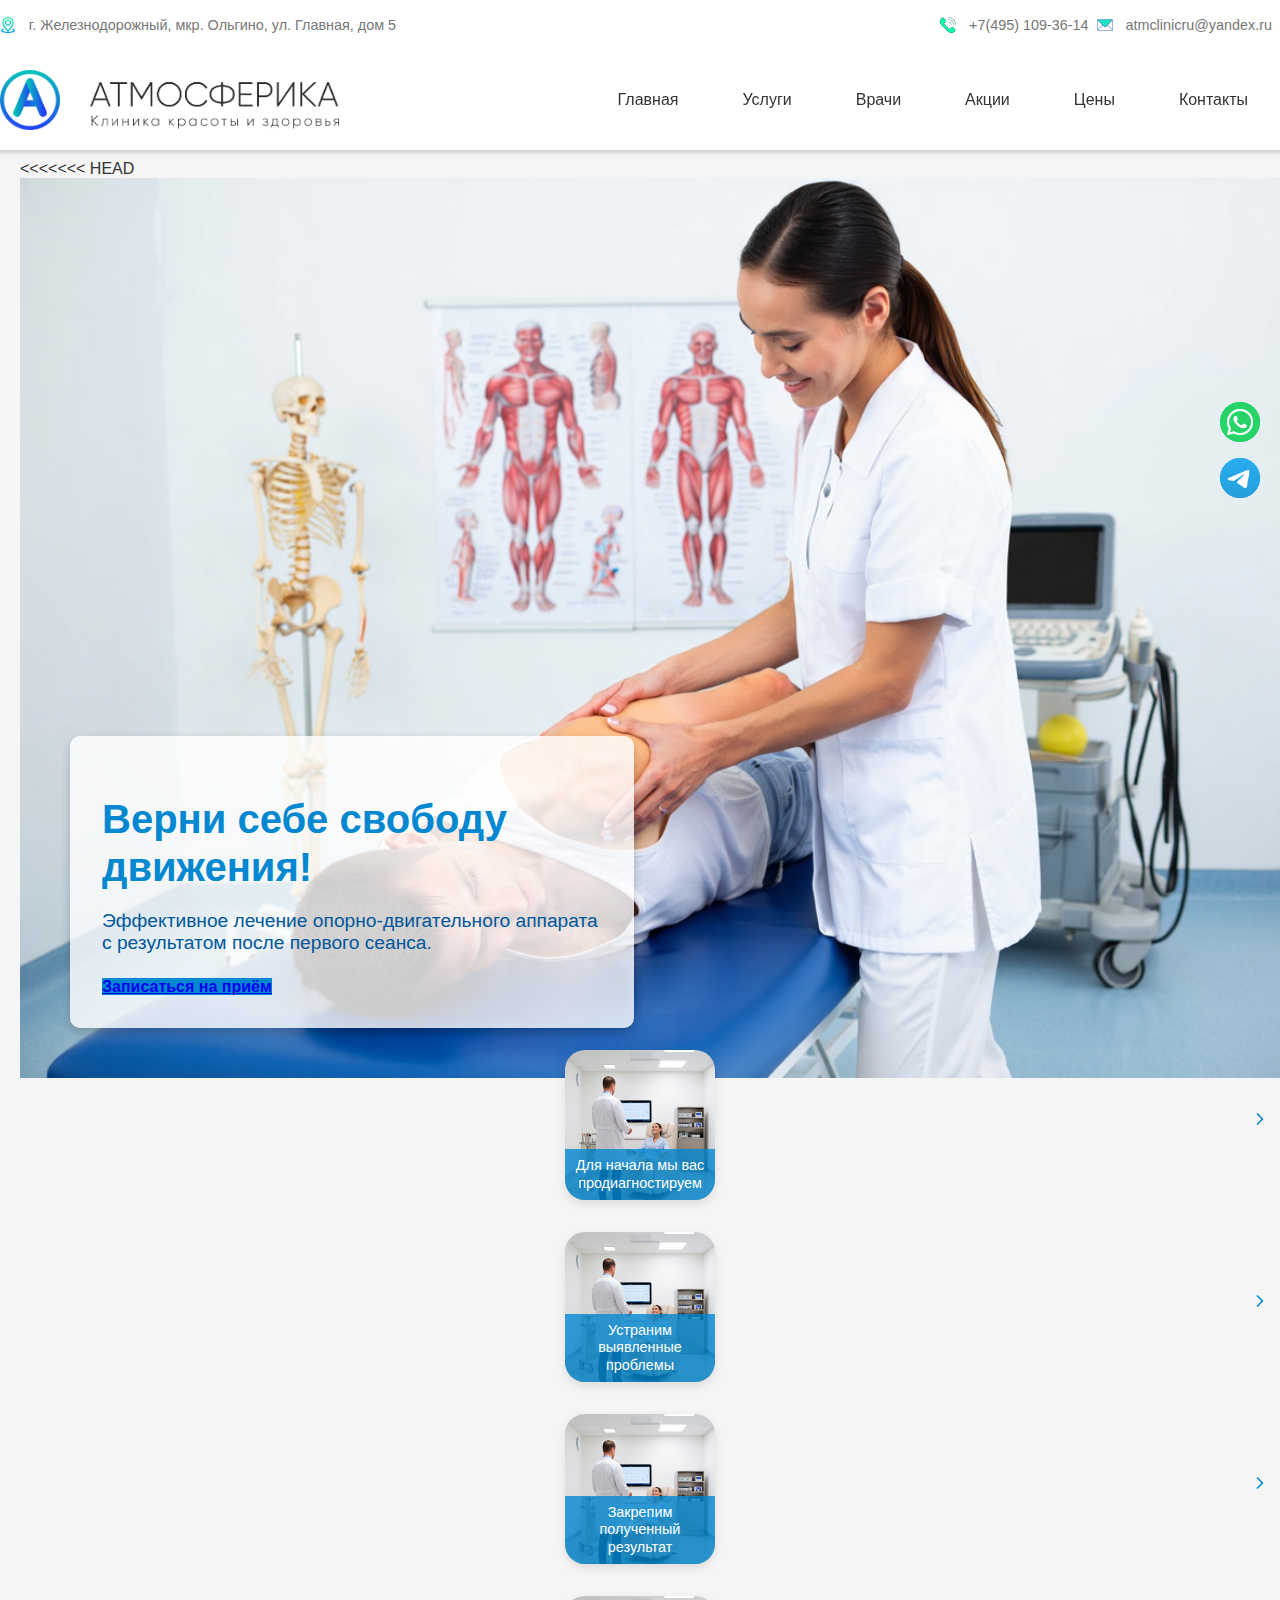
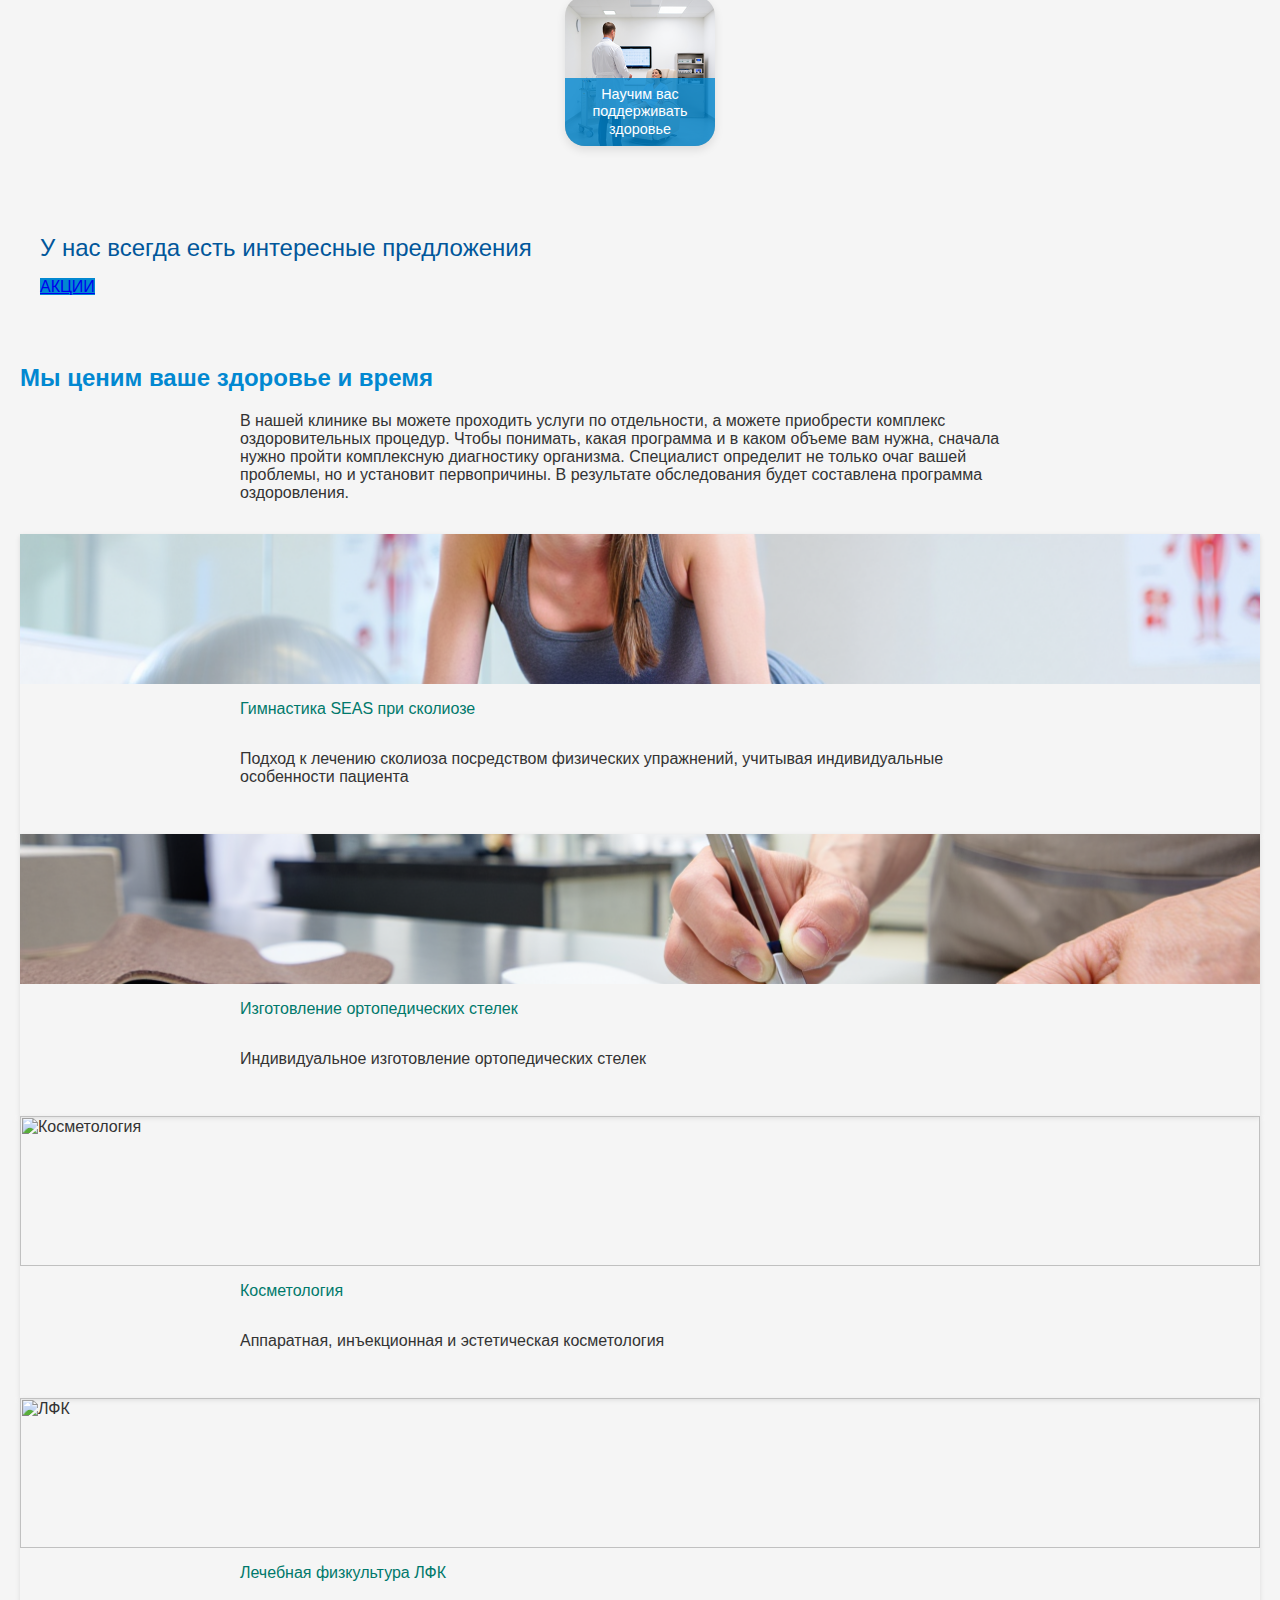
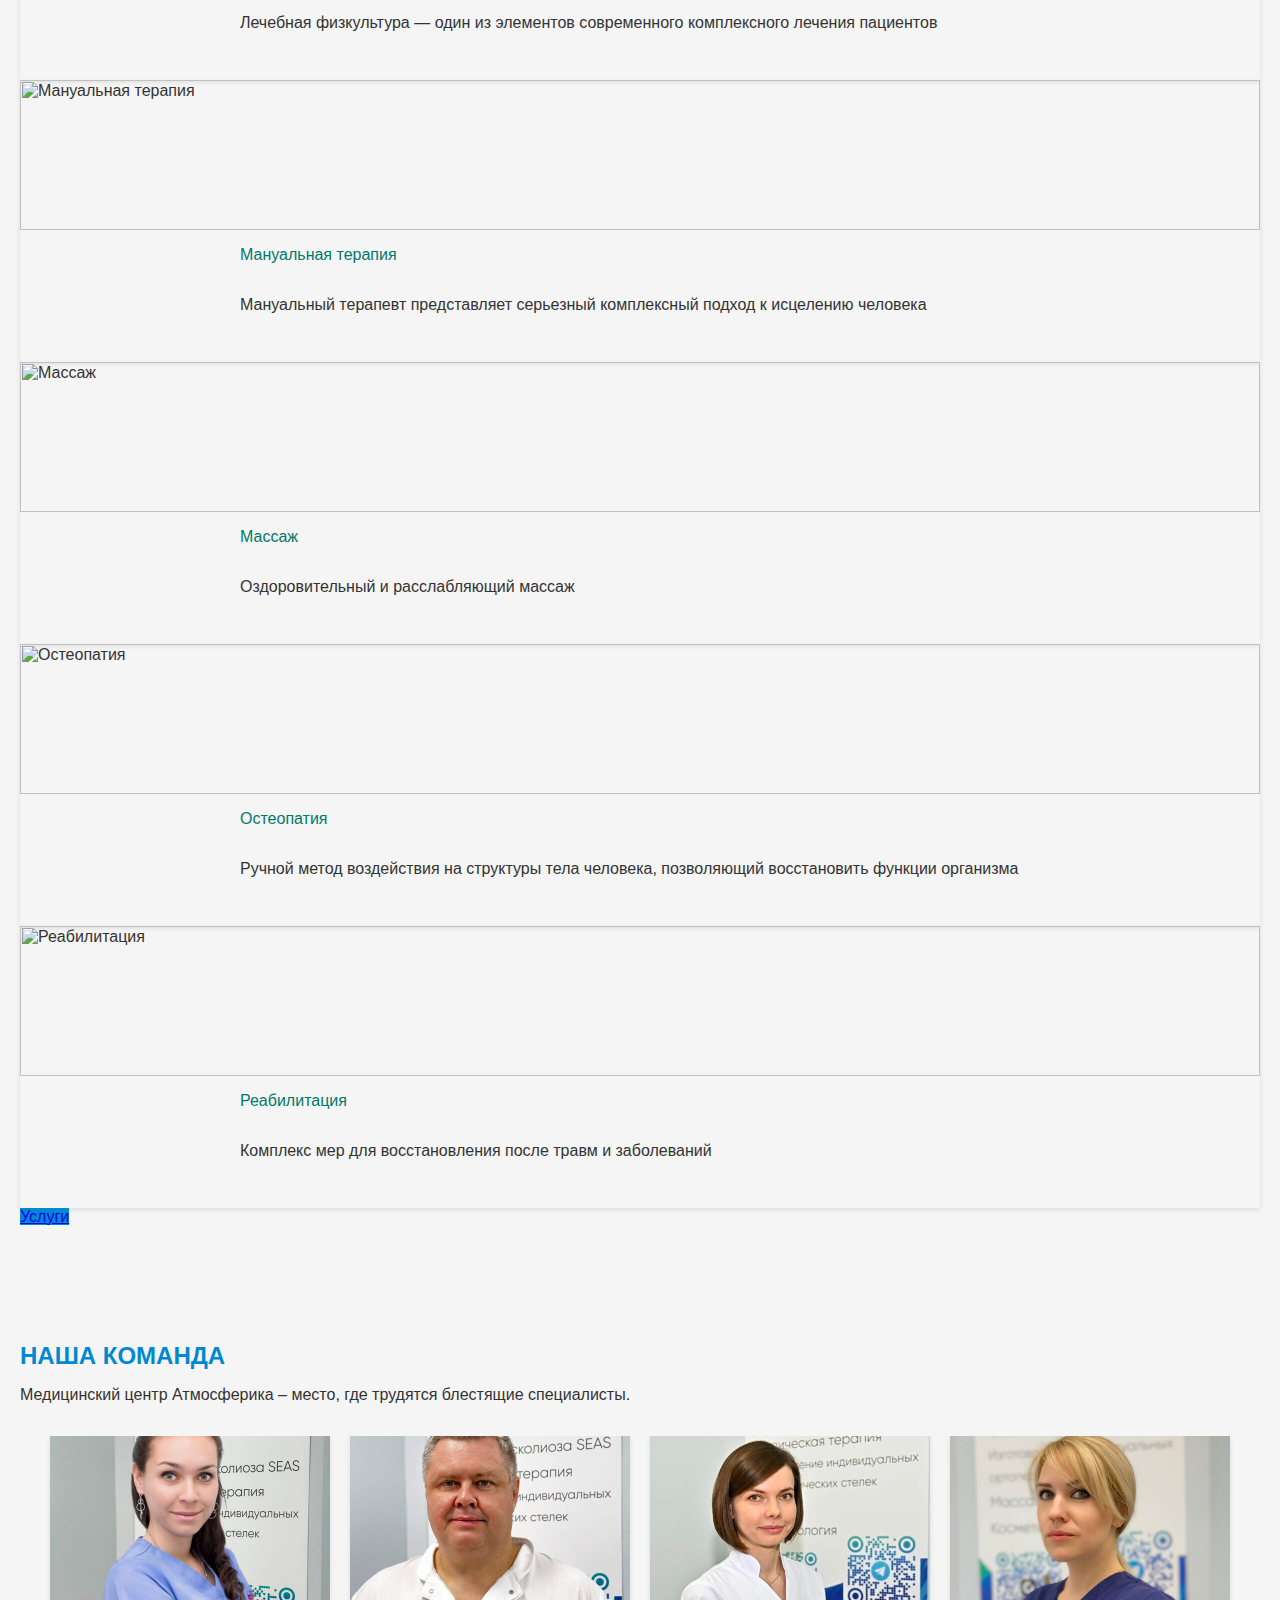
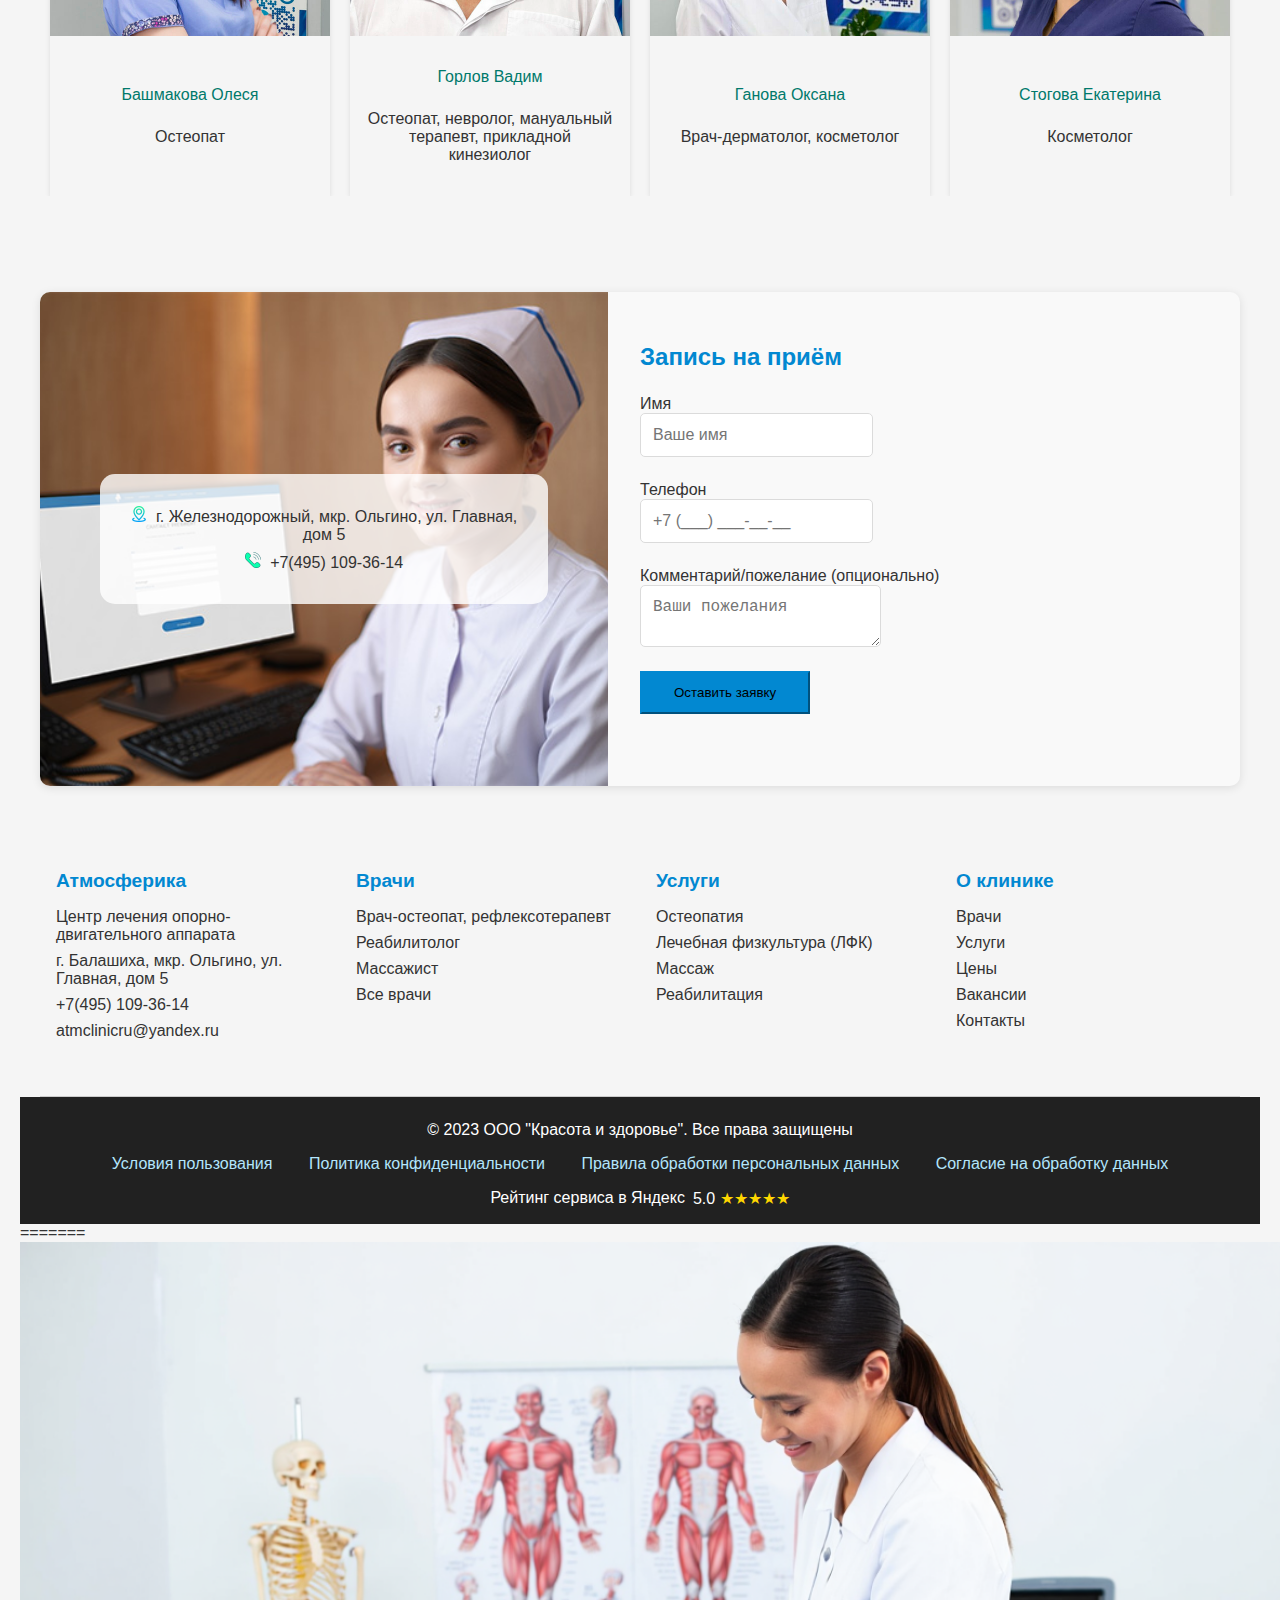
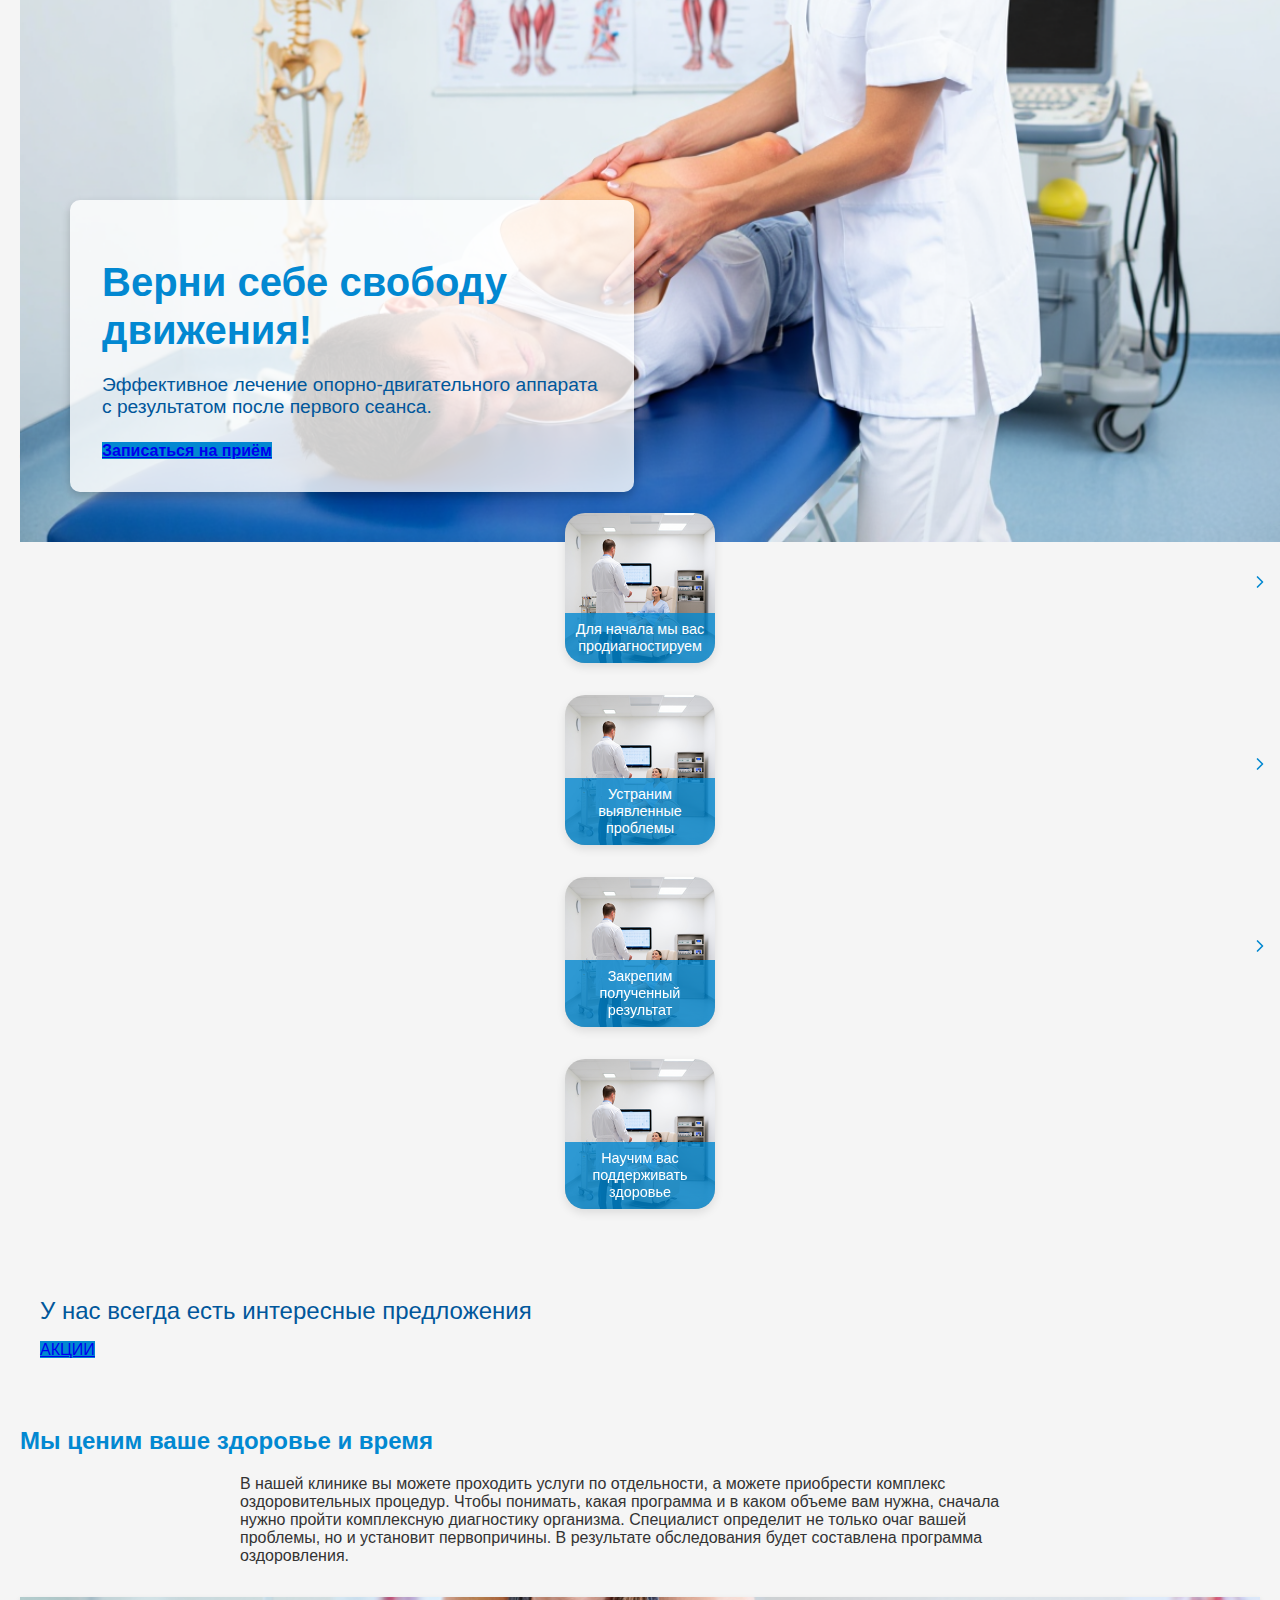
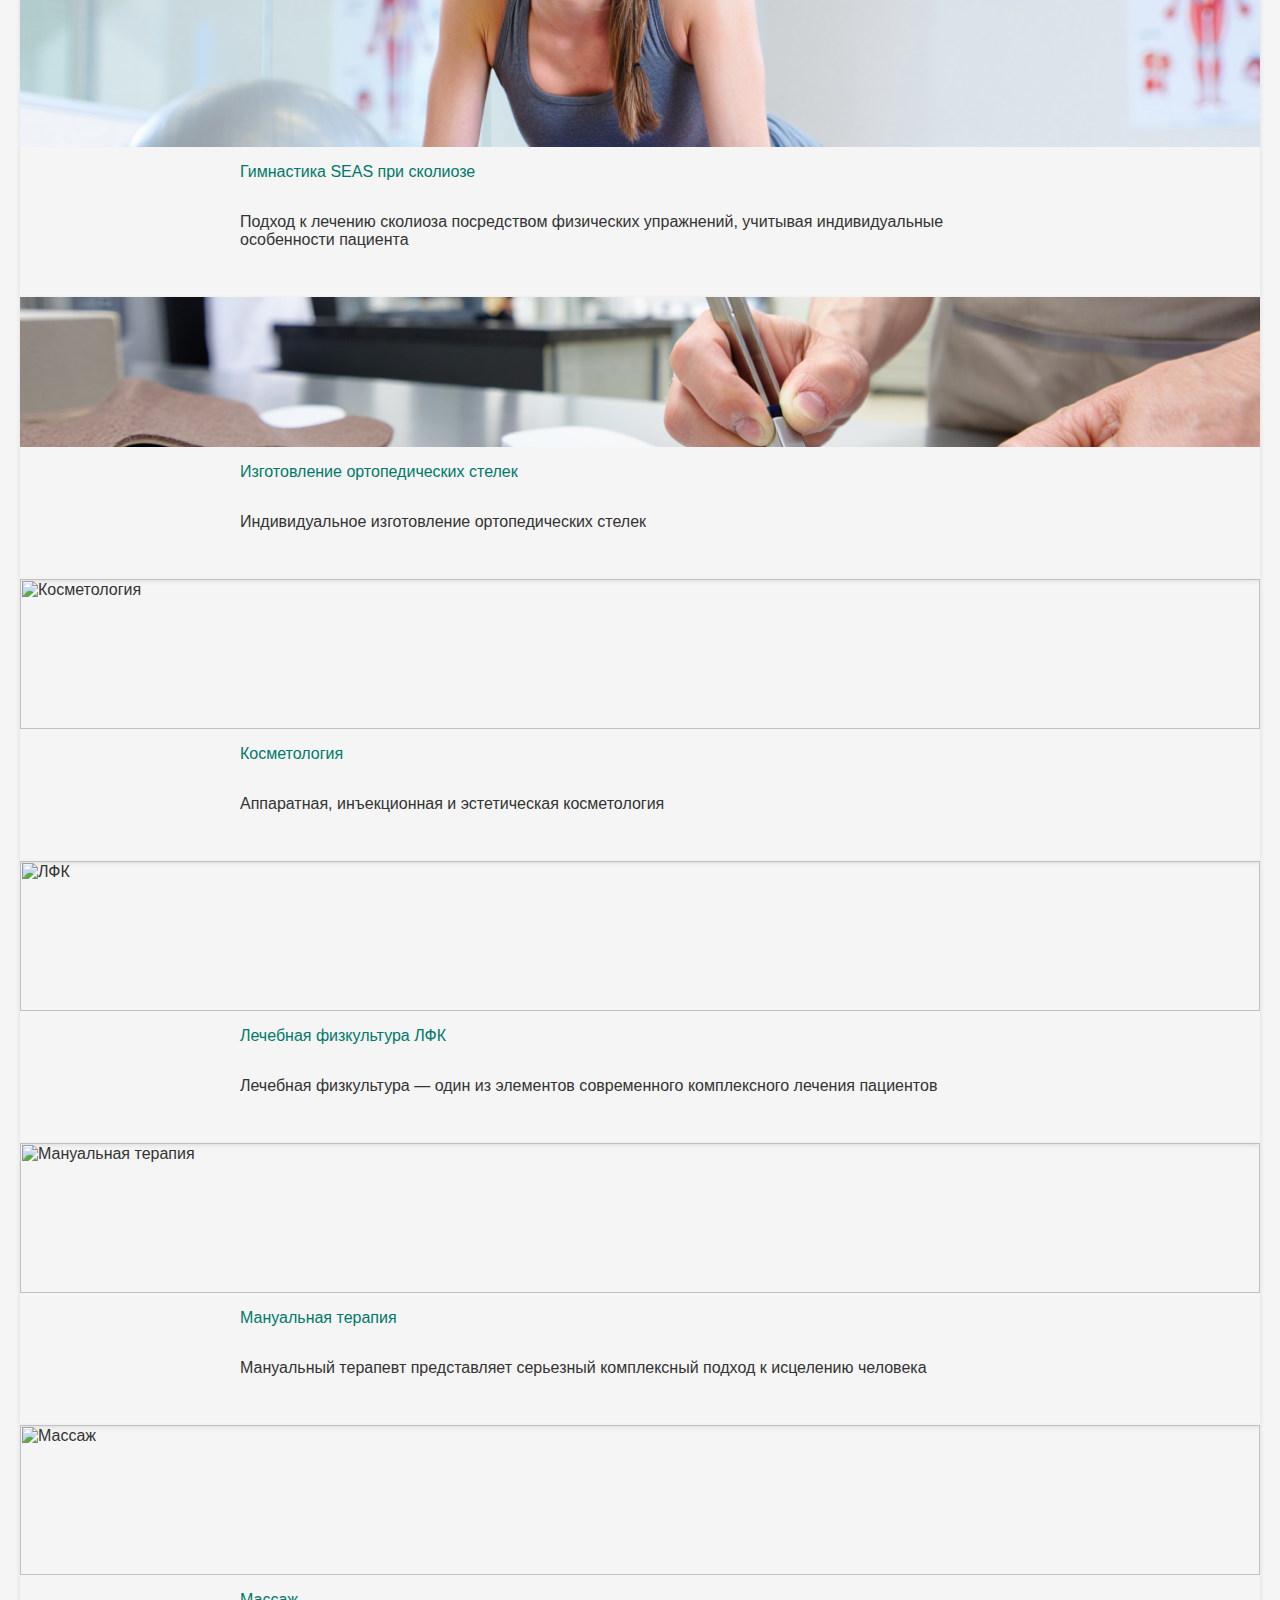
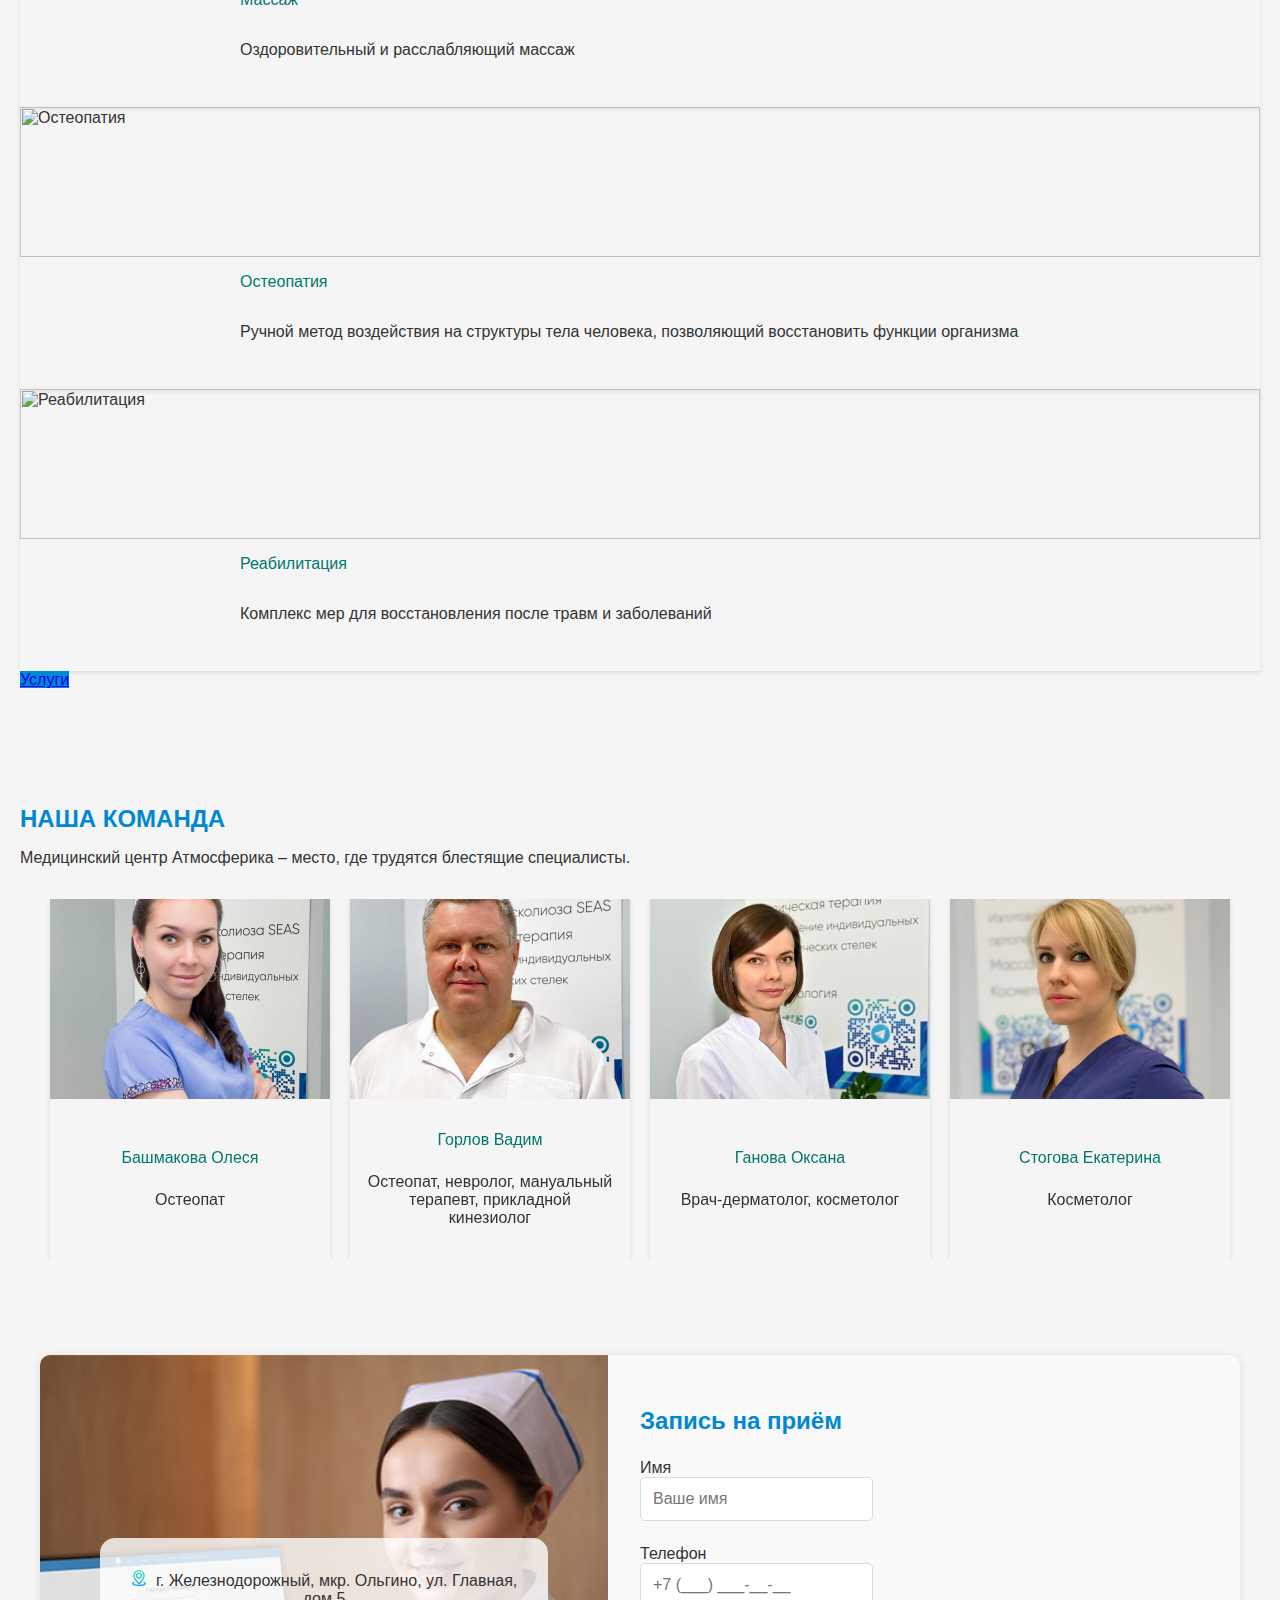
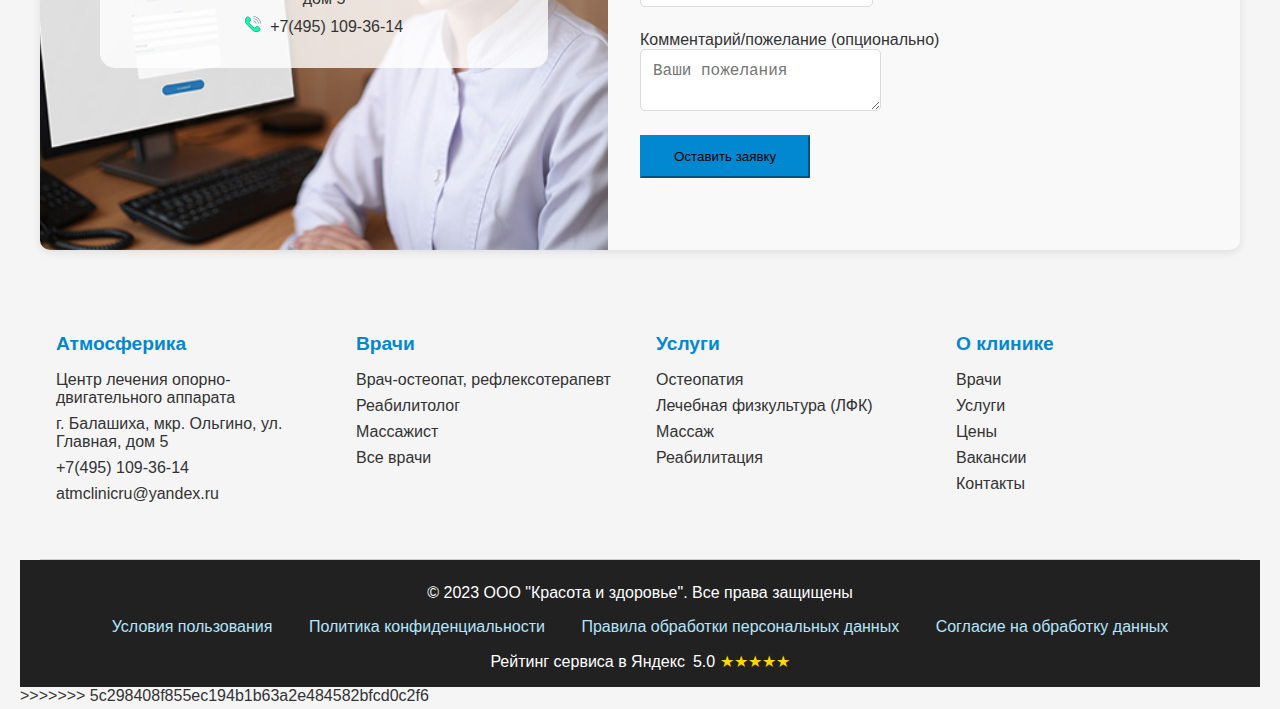
==== index.html @ 57239973 "Инициализация проекта" ====
<<<<<<< HEAD
<!DOCTYPE html>
<html lang="ru">
<head>
  <meta charset="UTF-8">
  <meta name="viewport" content="width=device-width, initial-scale=1.0">
  <title>Атмосферика</title>
  <link rel="stylesheet" href="https://cdn.jsdelivr.net/npm/bulma@0.9.4/css/bulma.min.css">
  <link rel="stylesheet" href="css/styles.css">
  <link rel="stylesheet" href="css/header.css">
  <link rel="stylesheet" href="css/slideshow.css">
  <link rel="stylesheet" href="css/process.css">
  <link rel="stylesheet" href="css/promo.css">
  <link rel="stylesheet" href="css/health.css">
  <link rel="stylesheet" href="css/team.css">
  <link rel="stylesheet" href="css/form.css">
  <link rel="stylesheet" href="css/footer.css">
  <script src="js/gsap.min.js"></script>
  <script src="js/animations.js" defer></script>
</head>
<body>
  <!-- Шапка -->
  <header class="header">
    <div class="top-bar">
      <div class="top-bar-left">
        <span class="icon"><img src="img/location.png" alt="Location"></span>
        <p>г. Железнодорожный, мкр. Ольгино, ул. Главная, дом 5</p>
      </div>
      <div class="top-bar-right">
        <span class="icon"><img src="img/phone.png" alt="Phone"></span>
        <p><a href="tel:+74951093614">+7(495) 109-36-14</a></p>
        <span class="icon"><img src="img/email.png" alt="Email"></span>
        <p><a href="mailto:atmclinicru@yandex.ru">atmclinicru@yandex.ru</a></p>
      </div>
    </div>
    <nav class="navbar" role="navigation" aria-label="main navigation">
      <div class="navbar-brand">
        <a class="navbar-logo" href="#">
          <img src="img/logo.png" alt="Атмосферика">
        </a>
        <div class="burger">
          <span></span>
          <span></span>
          <span></span>
        </div>
      </div>
      <div class="navbar-menu">
        <div class="navbar-end">
          <a class="navbar-item" href="#home">Главная</a>
          <a class="navbar-item" href="services.html">Услуги</a> <!-- Проверяем ссылку -->
          <a class="navbar-item" href="#team">Врачи</a>
          <a class="navbar-item" href="#promo">Акции</a>
          <a class="navbar-item" href="#prices">Цены</a>
          <a class="navbar-item" href="#contacts">Контакты</a>
        </div>
      </div>
    </nav>
  </header>

  <!-- Слайд-шоу -->
  <section id="home" class="slideshow">
    <div class="slides">
      <div class="slide active" style="background-image: url('img/slide1.jpg');">
        <div class="slide-content">
          <h1>Верни себе свободу движения!</h1>
          <p>Эффективное лечение опорно-двигательного аппарата с результатом после первого сеанса.</p>
          <a href="#contacts" class="button is-primary">Записаться на приём</a>
        </div>
      </div>
      <div class="slide" style="background-image: url('img/slide2.jpg');">
        <div class="slide-content">
          <h1>Здоровье без боли</h1>
          <p>Индивидуальный подход и проверенные методики для вашего восстановления.</p>
          <a href="services.html" class="button is-primary">Узнать больше</a> <!-- Проверяем ссылку -->
        </div>
      </div>
      <div class="slide" style="background-image: url('img/slide3.jpg');">
        <div class="slide-content">
          <h1>Мы работаем для вас</h1>
          <p>Ежедневно с 10:00 до 22:00 — всегда готовы помочь!</p>
          <a href="#contacts" class="button is-primary">Связаться с нами</a>
        </div>
      </div>
    </div>
  </section>

  <!-- Процесс -->
  <section class="process section">
    <h2 class="title is-4 has-text-centered">Только долгосрочный эффект</h2>
    <div class="columns is-multiline is-mobile process-columns">
      <div class="column is-6-mobile is-3-tablet process-item">
        <div class="process-image">
          <img src="img/diagnose.png" alt="Диагностика">
          <p>Для начала мы вас продиагностируем</p>
        </div>
      </div>
      <div class="column is-6-mobile is-3-tablet process-item">
        <div class="process-image">
          <img src="img/fix.png" alt="Устранение">
          <p>Устраним выявленные проблемы</p>
        </div>
      </div>
      <div class="column is-6-mobile is-3-tablet process-item">
        <div class="process-image">
          <img src="img/result.png" alt="Закрепление">
          <p>Закрепим полученный результат</p>
        </div>
      </div>
      <div class="column is-6-mobile is-3-tablet process-item">
        <div class="process-image">
          <img src="img/support.png" alt="Поддержка">
          <p>Научим вас поддерживать здоровье</p>
        </div>
      </div>
    </div>
  </section>

  <!-- Промо -->
  <section id="promo" class="promo">
    <div class="container">
      <p>У нас всегда есть интересные предложения</p>
      <a href="#" class="button is-primary">АКЦИИ</a>
    </div>
  </section>

  <!-- Здоровье (Услуги) -->
  <section id="services" class="health section">
    <h2 class="title is-4 has-text-centered">Мы ценим ваше здоровье и время</h2>
    <p class="has-text-centered">В нашей клинике вы можете проходить услуги по отдельности, а можете приобрести комплекс оздоровительных процедур. Чтобы понимать, какая программа и в каком объеме вам нужна, сначала нужно пройти комплексную диагностику организма. Специалист определит не только очаг вашей проблемы, но и установит первопричины. В результате обследования будет составлена программа оздоровления.</p>
    <div class="columns is-multiline is-mobile">
      <div class="column is-6-tablet is-12-mobile">
        <div class="card">
          <div class="card-image"><img src="img/seas.png" alt="SEAS"></div>
          <div class="card-content">
            <p class="title is-5">Гимнастика SEAS при сколиозе</p>
            <p>Подход к лечению сколиоза посредством физических упражнений, учитывая индивидуальные особенности пациента</p>
          </div>
        </div>
      </div>
      <div class="column is-6-tablet is-12-mobile">
        <div class="card">
          <div class="card-image"><img src="img/insoles.png" alt="Стельки"></div>
          <div class="card-content">
            <p class="title is-5">Изготовление ортопедических стелек</p>
            <p>Индивидуальное изготовление ортопедических стелек</p>
          </div>
        </div>
      </div>
      <div class="column is-6-tablet is-12-mobile">
        <div class="card">
          <div class="card-image"><img src="img/cosmetology.png" alt="Косметология"></div>
          <div class="card-content">
            <p class="title is-5">Косметология</p>
            <p>Аппаратная, инъекционная и эстетическая косметология</p>
          </div>
        </div>
      </div>
      <div class="column is-6-tablet is-12-mobile">
        <div class="card">
          <div class="card-image"><img src="img/lfk.png" alt="ЛФК"></div>
          <div class="card-content">
            <p class="title is-5">Лечебная физкультура ЛФК</p>
            <p>Лечебная физкультура — один из элементов современного комплексного лечения пациентов</p>
          </div>
        </div>
      </div>
      <div class="column is-6-tablet is-12-mobile">
        <div class="card">
          <div class="card-image"><img src="img/manual.png" alt="Мануальная терапия"></div>
          <div class="card-content">
            <p class="title is-5">Мануальная терапия</p>
            <p>Мануальный терапевт представляет серьезный комплексный подход к исцелению человека</p>
          </div>
        </div>
      </div>
      <div class="column is-6-tablet is-12-mobile">
        <div class="card">
          <div class="card-image"><img src="img/massage.png" alt="Массаж"></div>
          <div class="card-content">
            <p class="title is-5">Массаж</p>
            <p>Оздоровительный и расслабляющий массаж</p>
          </div>
        </div>
      </div>
      <div class="column is-6-tablet is-12-mobile">
        <div class="card">
          <div class="card-image"><img src="img/osteopathy.png" alt="Остеопатия"></div>
          <div class="card-content">
            <p class="title is-5">Остеопатия</p>
            <p>Ручной метод воздействия на структуры тела человека, позволяющий восстановить функции организма</p>
          </div>
        </div>
      </div>
      <div class="column is-6-tablet is-12-mobile">
        <div class="card">
          <div class="card-image"><img src="img/rehab.png" alt="Реабилитация"></div>
          <div class="card-content">
            <p class="title is-5">Реабилитация</p>
            <p>Комплекс мер для восстановления после травм и заболеваний</p>
          </div>
        </div>
      </div>
    </div>
    <div class="has-text-centered">
      <a href="services.html" class="button is-primary">Услуги</a> <!-- Проверяем ссылку -->
    </div>
  </section>

  <!-- Команда -->
  <section id="team" class="team section">
    <h2 class="title is-4 has-text-centered">НАША КОМАНДА</h2>
    <p class="has-text-centered">Медицинский центр Атмосферика – место, где трудятся блестящие специалисты.</p>
    <div class="team-carousel">
      <div class="carousel-inner">
        <div class="carousel-item">
          <div class="card">
            <div class="card-image"><img src="img/bashmakova.png" alt="Башмакова"></div>
            <div class="card-content">
              <p class="title is-5">Башмакова Олеся</p>
              <p>Остеопат</p>
            </div>
          </div>
        </div>
        <div class="carousel-item">
          <div class="card">
            <div class="card-image"><img src="img/gorlov.png" alt="Горлов"></div>
            <div class="card-content">
              <p class="title is-5">Горлов Вадим</p>
              <p>Остеопат, невролог, мануальный терапевт, прикладной кинезиолог</p>
            </div>
          </div>
        </div>
        <div class="carousel-item">
          <div class="card">
            <div class="card-image"><img src="img/ganova.png" alt="Ганова"></div>
            <div class="card-content">
              <p class="title is-5">Ганова Оксана</p>
              <p>Врач-дерматолог, косметолог</p>
            </div>
          </div>
        </div>
        <div class="carousel-item">
          <div class="card">
            <div class="card-image"><img src="img/stogova.png" alt="Стогова"></div>
            <div class="card-content">
              <p class="title is-5">Стогова Екатерина</p>
              <p>Косметолог</p>
            </div>
          </div>
        </div>
        <div class="carousel-item">
          <div class="card">
            <div class="card-image"><img src="img/ilinsky.png" alt="Ильинский"></div>
            <div class="card-content">
              <p class="title is-5">Ильинский Владислав</p>
              <p>Фельдшер</p>
            </div>
          </div>
        </div>
        <div class="carousel-item">
          <div class="card">
            <div class="card-image"><img src="img/velegurin.png" alt="Велегурин"></div>
            <div class="card-content">
              <p class="title is-5">Велегурин Иван</p>
              <p>Инструктор ЛФК, АФК, SEAS</p>
            </div>
          </div>
        </div>
        <div class="carousel-item">
          <div class="card">
            <div class="card-image"><img src="img/shatovkin.png" alt="Шатовкин"></div>
            <div class="card-content">
              <p class="title is-5">Шатовкин Александр</p>
              <p>Реабилитация</p>
            </div>
          </div>
        </div>
        <div class="carousel-item">
          <div class="card">
            <div class="card-image"><img src="img/dokuchaev.png" alt="Докучаев"></div>
            <div class="card-content">
              <p class="title is-5">Докучаев Сергей</p>
              <p>Массажист, фельдшер</p>
            </div>
          </div>
        </div>
      </div>
    </div>
  </section>

  <!-- Форма -->
  <section id="contacts" class="form section">
    <div class="form-container">
      <div class="form-image">
        <img src="img/form-image.jpg" alt="Запись на приём">
        <div class="overlay-contact">
          <div class="overlay-content">
            <p><span class="icon"><img src="img/location.png" alt="Location"></span> г. Железнодорожный, мкр. Ольгино, ул. Главная, дом 5</p>
            <p><span class="icon"><img src="img/phone.png" alt="Phone"></span> <a href="tel:+74951093614">+7(495) 109-36-14</a></p>
          </div>
        </div>
      </div>
      <div class="form-content">
        <h2 class="title is-4 has-text-centered">Запись на приём</h2>
        <form id="contact-form">
          <div class="field">
            <label class="label">Имя</label>
            <div class="control">
              <input class="input" type="text" placeholder="Ваше имя" required>
            </div>
          </div>
          <div class="field">
            <label class="label">Телефон</label>
            <div class="control">
              <input class="input" type="tel" id="phone" placeholder="+7 (___) ___-__-__" required>
            </div>
          </div>
          <div class="field">
            <label class="label">Комментарий/пожелание (опционально)</label>
            <div class="control">
              <textarea class="textarea" placeholder="Ваши пожелания"></textarea>
            </div>
          </div>
          <div class="field">
            <div class="control has-text-centered">
              <button class="button is-primary" type="submit">Оставить заявку</button>
            </div>
          </div>
        </form>
      </div>
    </div>
  </section>

  <!-- Соцсети -->
  <div class="social-links">
    <a href="https://wa.me/+74951093614" class="social-link whatsapp" target="_blank">
      <img src="img/whatsapp.png" alt="WhatsApp">
    </a>
    <a href="https://t.me/+74951093614" class="social-link telegram" target="_blank">
      <img src="img/telegram.png" alt="Telegram">
    </a>
  </div>

  <!-- Кнопка "вверх" -->
  <button class="scroll-top" onclick="scrollToTop()">
    <img src="img/up-arrow.png" alt="Вверх">
  </button>

  <!-- Футер -->
  <footer class="footer">
    <div class="footer-main">
      <div class="footer-column">
        <h3>Атмосферика</h3>
        <p>Центр лечения опорно-двигательного аппарата</p>
        <p>г. Балашиха, мкр. Ольгино, ул. Главная, дом 5</p>
        <p><a href="tel:+74951093614">+7(495) 109-36-14</a></p>
        <p><a href="mailto:atmclinicru@yandex.ru">atmclinicru@yandex.ru</a></p>
      </div>
      <div class="footer-column">
        <h3>Врачи</h3>
        <a href="#">Врач-остеопат, рефлексотерапевт</a>
        <a href="#">Реабилитолог</a>
        <a href="#">Массажист</a>
        <a href="#">Все врачи</a>
      </div>
      <div class="footer-column">
        <h3>Услуги</h3>
        <a href="services.html">Остеопатия</a> <!-- Проверяем ссылку -->
        <a href="services.html">Лечебная физкультура (ЛФК)</a> <!-- Проверяем ссылку -->
        <a href="services.html">Массаж</a> <!-- Проверяем ссылку -->
        <a href="services.html">Реабилитация</a> <!-- Проверяем ссылку -->
      </div>
      <div class="footer-column">
        <h3>О клинике</h3>
        <a href="#">Врачи</a>
        <a href="services.html">Услуги</a> <!-- Проверяем ссылку -->
        <a href="#">Цены</a>
        <a href="#">Вакансии</a>
        <a href="#">Контакты</a>
      </div>
    </div>
    <div class="footer-bottom">
      <p>© 2023 ООО "Красота и здоровье". Все права защищены</p>
      <div class="footer-docs">
        <a href="#">Условия пользования</a>
        <a href="#">Политика конфиденциальности</a>
        <a href="#">Правила обработки персональных данных</a>
        <a href="#">Согласие на обработку данных</a>
      </div>
      <div class="footer-rating">
        <p>Рейтинг сервиса в Яндекс</p>
        <p>5.0 <span class="stars">★★★★★</span></p>
      </div>
    </div>
  </footer>
</body>
=======
<!DOCTYPE html>
<html lang="ru">
<head>
  <meta charset="UTF-8">
  <meta name="viewport" content="width=device-width, initial-scale=1.0">
  <title>Атмосферика</title>
  <link rel="stylesheet" href="https://cdn.jsdelivr.net/npm/bulma@0.9.4/css/bulma.min.css">
  <link rel="stylesheet" href="css/styles.css">
  <link rel="stylesheet" href="css/header.css">
  <link rel="stylesheet" href="css/slideshow.css">
  <link rel="stylesheet" href="css/process.css">
  <link rel="stylesheet" href="css/promo.css">
  <link rel="stylesheet" href="css/health.css">
  <link rel="stylesheet" href="css/team.css">
  <link rel="stylesheet" href="css/form.css">
  <link rel="stylesheet" href="css/footer.css">
  <script src="js/gsap.min.js"></script>
  <script src="js/animations.js" defer></script>
</head>
<body>
  <!-- Шапка -->
  <header class="header">
    <div class="top-bar">
      <div class="top-bar-left">
        <span class="icon"><img src="img/location.png" alt="Location"></span>
        <p>г. Железнодорожный, мкр. Ольгино, ул. Главная, дом 5</p>
      </div>
      <div class="top-bar-right">
        <span class="icon"><img src="img/phone.png" alt="Phone"></span>
        <p><a href="tel:+74951093614">+7(495) 109-36-14</a></p>
        <span class="icon"><img src="img/email.png" alt="Email"></span>
        <p><a href="mailto:atmclinicru@yandex.ru">atmclinicru@yandex.ru</a></p>
      </div>
    </div>
    <nav class="navbar" role="navigation" aria-label="main navigation">
      <div class="navbar-brand">
        <a class="navbar-logo" href="#">
          <img src="img/logo.png" alt="Атмосферика">
        </a>
        <div class="burger">
          <span></span>
          <span></span>
          <span></span>
        </div>
      </div>
      <div class="navbar-menu">
        <div class="navbar-end">
          <a class="navbar-item" href="#home">Главная</a>
          <a class="navbar-item" href="services.html">Услуги</a> <!-- Проверяем ссылку -->
          <a class="navbar-item" href="#team">Врачи</a>
          <a class="navbar-item" href="#promo">Акции</a>
          <a class="navbar-item" href="#prices">Цены</a>
          <a class="navbar-item" href="#contacts">Контакты</a>
        </div>
      </div>
    </nav>
  </header>

  <!-- Слайд-шоу -->
  <section id="home" class="slideshow">
    <div class="slides">
      <div class="slide active" style="background-image: url('img/slide1.jpg');">
        <div class="slide-content">
          <h1>Верни себе свободу движения!</h1>
          <p>Эффективное лечение опорно-двигательного аппарата с результатом после первого сеанса.</p>
          <a href="#contacts" class="button is-primary">Записаться на приём</a>
        </div>
      </div>
      <div class="slide" style="background-image: url('img/slide2.jpg');">
        <div class="slide-content">
          <h1>Здоровье без боли</h1>
          <p>Индивидуальный подход и проверенные методики для вашего восстановления.</p>
          <a href="services.html" class="button is-primary">Узнать больше</a> <!-- Проверяем ссылку -->
        </div>
      </div>
      <div class="slide" style="background-image: url('img/slide3.jpg');">
        <div class="slide-content">
          <h1>Мы работаем для вас</h1>
          <p>Ежедневно с 10:00 до 22:00 — всегда готовы помочь!</p>
          <a href="#contacts" class="button is-primary">Связаться с нами</a>
        </div>
      </div>
    </div>
  </section>

  <!-- Процесс -->
  <section class="process section">
    <h2 class="title is-4 has-text-centered">Только долгосрочный эффект</h2>
    <div class="columns is-multiline is-mobile process-columns">
      <div class="column is-6-mobile is-3-tablet process-item">
        <div class="process-image">
          <img src="img/diagnose.png" alt="Диагностика">
          <p>Для начала мы вас продиагностируем</p>
        </div>
      </div>
      <div class="column is-6-mobile is-3-tablet process-item">
        <div class="process-image">
          <img src="img/fix.png" alt="Устранение">
          <p>Устраним выявленные проблемы</p>
        </div>
      </div>
      <div class="column is-6-mobile is-3-tablet process-item">
        <div class="process-image">
          <img src="img/result.png" alt="Закрепление">
          <p>Закрепим полученный результат</p>
        </div>
      </div>
      <div class="column is-6-mobile is-3-tablet process-item">
        <div class="process-image">
          <img src="img/support.png" alt="Поддержка">
          <p>Научим вас поддерживать здоровье</p>
        </div>
      </div>
    </div>
  </section>

  <!-- Промо -->
  <section id="promo" class="promo">
    <div class="container">
      <p>У нас всегда есть интересные предложения</p>
      <a href="#" class="button is-primary">АКЦИИ</a>
    </div>
  </section>

  <!-- Здоровье (Услуги) -->
  <section id="services" class="health section">
    <h2 class="title is-4 has-text-centered">Мы ценим ваше здоровье и время</h2>
    <p class="has-text-centered">В нашей клинике вы можете проходить услуги по отдельности, а можете приобрести комплекс оздоровительных процедур. Чтобы понимать, какая программа и в каком объеме вам нужна, сначала нужно пройти комплексную диагностику организма. Специалист определит не только очаг вашей проблемы, но и установит первопричины. В результате обследования будет составлена программа оздоровления.</p>
    <div class="columns is-multiline is-mobile">
      <div class="column is-6-tablet is-12-mobile">
        <div class="card">
          <div class="card-image"><img src="img/seas.png" alt="SEAS"></div>
          <div class="card-content">
            <p class="title is-5">Гимнастика SEAS при сколиозе</p>
            <p>Подход к лечению сколиоза посредством физических упражнений, учитывая индивидуальные особенности пациента</p>
          </div>
        </div>
      </div>
      <div class="column is-6-tablet is-12-mobile">
        <div class="card">
          <div class="card-image"><img src="img/insoles.png" alt="Стельки"></div>
          <div class="card-content">
            <p class="title is-5">Изготовление ортопедических стелек</p>
            <p>Индивидуальное изготовление ортопедических стелек</p>
          </div>
        </div>
      </div>
      <div class="column is-6-tablet is-12-mobile">
        <div class="card">
          <div class="card-image"><img src="img/cosmetology.png" alt="Косметология"></div>
          <div class="card-content">
            <p class="title is-5">Косметология</p>
            <p>Аппаратная, инъекционная и эстетическая косметология</p>
          </div>
        </div>
      </div>
      <div class="column is-6-tablet is-12-mobile">
        <div class="card">
          <div class="card-image"><img src="img/lfk.png" alt="ЛФК"></div>
          <div class="card-content">
            <p class="title is-5">Лечебная физкультура ЛФК</p>
            <p>Лечебная физкультура — один из элементов современного комплексного лечения пациентов</p>
          </div>
        </div>
      </div>
      <div class="column is-6-tablet is-12-mobile">
        <div class="card">
          <div class="card-image"><img src="img/manual.png" alt="Мануальная терапия"></div>
          <div class="card-content">
            <p class="title is-5">Мануальная терапия</p>
            <p>Мануальный терапевт представляет серьезный комплексный подход к исцелению человека</p>
          </div>
        </div>
      </div>
      <div class="column is-6-tablet is-12-mobile">
        <div class="card">
          <div class="card-image"><img src="img/massage.png" alt="Массаж"></div>
          <div class="card-content">
            <p class="title is-5">Массаж</p>
            <p>Оздоровительный и расслабляющий массаж</p>
          </div>
        </div>
      </div>
      <div class="column is-6-tablet is-12-mobile">
        <div class="card">
          <div class="card-image"><img src="img/osteopathy.png" alt="Остеопатия"></div>
          <div class="card-content">
            <p class="title is-5">Остеопатия</p>
            <p>Ручной метод воздействия на структуры тела человека, позволяющий восстановить функции организма</p>
          </div>
        </div>
      </div>
      <div class="column is-6-tablet is-12-mobile">
        <div class="card">
          <div class="card-image"><img src="img/rehab.png" alt="Реабилитация"></div>
          <div class="card-content">
            <p class="title is-5">Реабилитация</p>
            <p>Комплекс мер для восстановления после травм и заболеваний</p>
          </div>
        </div>
      </div>
    </div>
    <div class="has-text-centered">
      <a href="services.html" class="button is-primary">Услуги</a> <!-- Проверяем ссылку -->
    </div>
  </section>

  <!-- Команда -->
  <section id="team" class="team section">
    <h2 class="title is-4 has-text-centered">НАША КОМАНДА</h2>
    <p class="has-text-centered">Медицинский центр Атмосферика – место, где трудятся блестящие специалисты.</p>
    <div class="team-carousel">
      <div class="carousel-inner">
        <div class="carousel-item">
          <div class="card">
            <div class="card-image"><img src="img/bashmakova.png" alt="Башмакова"></div>
            <div class="card-content">
              <p class="title is-5">Башмакова Олеся</p>
              <p>Остеопат</p>
            </div>
          </div>
        </div>
        <div class="carousel-item">
          <div class="card">
            <div class="card-image"><img src="img/gorlov.png" alt="Горлов"></div>
            <div class="card-content">
              <p class="title is-5">Горлов Вадим</p>
              <p>Остеопат, невролог, мануальный терапевт, прикладной кинезиолог</p>
            </div>
          </div>
        </div>
        <div class="carousel-item">
          <div class="card">
            <div class="card-image"><img src="img/ganova.png" alt="Ганова"></div>
            <div class="card-content">
              <p class="title is-5">Ганова Оксана</p>
              <p>Врач-дерматолог, косметолог</p>
            </div>
          </div>
        </div>
        <div class="carousel-item">
          <div class="card">
            <div class="card-image"><img src="img/stogova.png" alt="Стогова"></div>
            <div class="card-content">
              <p class="title is-5">Стогова Екатерина</p>
              <p>Косметолог</p>
            </div>
          </div>
        </div>
        <div class="carousel-item">
          <div class="card">
            <div class="card-image"><img src="img/ilinsky.png" alt="Ильинский"></div>
            <div class="card-content">
              <p class="title is-5">Ильинский Владислав</p>
              <p>Фельдшер</p>
            </div>
          </div>
        </div>
        <div class="carousel-item">
          <div class="card">
            <div class="card-image"><img src="img/velegurin.png" alt="Велегурин"></div>
            <div class="card-content">
              <p class="title is-5">Велегурин Иван</p>
              <p>Инструктор ЛФК, АФК, SEAS</p>
            </div>
          </div>
        </div>
        <div class="carousel-item">
          <div class="card">
            <div class="card-image"><img src="img/shatovkin.png" alt="Шатовкин"></div>
            <div class="card-content">
              <p class="title is-5">Шатовкин Александр</p>
              <p>Реабилитация</p>
            </div>
          </div>
        </div>
        <div class="carousel-item">
          <div class="card">
            <div class="card-image"><img src="img/dokuchaev.png" alt="Докучаев"></div>
            <div class="card-content">
              <p class="title is-5">Докучаев Сергей</p>
              <p>Массажист, фельдшер</p>
            </div>
          </div>
        </div>
      </div>
    </div>
  </section>

  <!-- Форма -->
  <section id="contacts" class="form section">
    <div class="form-container">
      <div class="form-image">
        <img src="img/form-image.jpg" alt="Запись на приём">
        <div class="overlay-contact">
          <div class="overlay-content">
            <p><span class="icon"><img src="img/location.png" alt="Location"></span> г. Железнодорожный, мкр. Ольгино, ул. Главная, дом 5</p>
            <p><span class="icon"><img src="img/phone.png" alt="Phone"></span> <a href="tel:+74951093614">+7(495) 109-36-14</a></p>
          </div>
        </div>
      </div>
      <div class="form-content">
        <h2 class="title is-4 has-text-centered">Запись на приём</h2>
        <form id="contact-form">
          <div class="field">
            <label class="label">Имя</label>
            <div class="control">
              <input class="input" type="text" placeholder="Ваше имя" required>
            </div>
          </div>
          <div class="field">
            <label class="label">Телефон</label>
            <div class="control">
              <input class="input" type="tel" id="phone" placeholder="+7 (___) ___-__-__" required>
            </div>
          </div>
          <div class="field">
            <label class="label">Комментарий/пожелание (опционально)</label>
            <div class="control">
              <textarea class="textarea" placeholder="Ваши пожелания"></textarea>
            </div>
          </div>
          <div class="field">
            <div class="control has-text-centered">
              <button class="button is-primary" type="submit">Оставить заявку</button>
            </div>
          </div>
        </form>
      </div>
    </div>
  </section>

  <!-- Соцсети -->
  <div class="social-links">
    <a href="https://wa.me/+74951093614" class="social-link whatsapp" target="_blank">
      <img src="img/whatsapp.png" alt="WhatsApp">
    </a>
    <a href="https://t.me/+74951093614" class="social-link telegram" target="_blank">
      <img src="img/telegram.png" alt="Telegram">
    </a>
  </div>

  <!-- Кнопка "вверх" -->
  <button class="scroll-top" onclick="scrollToTop()">
    <img src="img/up-arrow.png" alt="Вверх">
  </button>

  <!-- Футер -->
  <footer class="footer">
    <div class="footer-main">
      <div class="footer-column">
        <h3>Атмосферика</h3>
        <p>Центр лечения опорно-двигательного аппарата</p>
        <p>г. Балашиха, мкр. Ольгино, ул. Главная, дом 5</p>
        <p><a href="tel:+74951093614">+7(495) 109-36-14</a></p>
        <p><a href="mailto:atmclinicru@yandex.ru">atmclinicru@yandex.ru</a></p>
      </div>
      <div class="footer-column">
        <h3>Врачи</h3>
        <a href="#">Врач-остеопат, рефлексотерапевт</a>
        <a href="#">Реабилитолог</a>
        <a href="#">Массажист</a>
        <a href="#">Все врачи</a>
      </div>
      <div class="footer-column">
        <h3>Услуги</h3>
        <a href="services.html">Остеопатия</a> <!-- Проверяем ссылку -->
        <a href="services.html">Лечебная физкультура (ЛФК)</a> <!-- Проверяем ссылку -->
        <a href="services.html">Массаж</a> <!-- Проверяем ссылку -->
        <a href="services.html">Реабилитация</a> <!-- Проверяем ссылку -->
      </div>
      <div class="footer-column">
        <h3>О клинике</h3>
        <a href="#">Врачи</a>
        <a href="services.html">Услуги</a> <!-- Проверяем ссылку -->
        <a href="#">Цены</a>
        <a href="#">Вакансии</a>
        <a href="#">Контакты</a>
      </div>
    </div>
    <div class="footer-bottom">
      <p>© 2023 ООО "Красота и здоровье". Все права защищены</p>
      <div class="footer-docs">
        <a href="#">Условия пользования</a>
        <a href="#">Политика конфиденциальности</a>
        <a href="#">Правила обработки персональных данных</a>
        <a href="#">Согласие на обработку данных</a>
      </div>
      <div class="footer-rating">
        <p>Рейтинг сервиса в Яндекс</p>
        <p>5.0 <span class="stars">★★★★★</span></p>
      </div>
    </div>
  </footer>
</body>
>>>>>>> 5c298408f855ec194b1b63a2e484582bfcd0c2f6
</html>
---- css/styles.css ----
<<<<<<< HEAD
* {
  margin: 0;
  padding: 0;
  box-sizing: border-box;
}
body {
  font-family: 'Arial', sans-serif;
  color: #333;
  background: #f5f5f5;
  margin: 0 auto;
  max-width: 1400px;
  padding: 0 20px;
  overflow-x: hidden;
  padding-top: 160px; /* Уменьшаем отступ из-за меньшего лого и navbar */
}
.section {
  padding: 3rem 0;
  width: 100%;
}
.title {
  color: #0288d1;
}
.button.is-primary {
  background: #0288d1;
  border-color: #0288d1;
}
.button.is-primary:hover {
  background: #01579b;
}
.social-links {
  position: fixed;
  right: 20px;
  top: 50%;
  transform: translateY(-50%);
  display: flex;
  flex-direction: column;
  gap: 1rem;
}
.social-link img {
  width: 40px;
  height: 40px;
  transition: transform 0.3s ease;
}
.social-link:hover img {
  transform: scale(1.2);
}
.scroll-top {
  position: fixed;
  bottom: 20px;
  right: 20px;
  background: #0288d1;
  border: none;
  border-radius: 50%;
  width: 50px;
  height: 50px;
  display: flex;
  align-items: center;
  justify-content: center;
  cursor: pointer;
  opacity: 0;
  transition: opacity 0.3s ease;
}
.scroll-top img {
  width: 30px;
  height: 30px;
}
.scroll-top.visible {
  opacity: 1;
}
@media (max-width: 768px) {
  body {
    padding: 0 10px;
    padding-top: 160px; /* Уменьшаем отступ на мобильных */
  }
  .social-links {
    right: 10px;
    gap: 0.5rem;
  }
  .social-link img {
    width: 30px;
    height: 30px;
  }
  .scroll-top {
    width: 40px;
    height: 40px;
    bottom: 10px;
    right: 10px;
  }
  .scroll-top img {
    width: 20px;
    height: 20px;
  }
=======
* {
  margin: 0;
  padding: 0;
  box-sizing: border-box;
}
body {
  font-family: 'Arial', sans-serif;
  color: #333;
  background: #f5f5f5;
  margin: 0 auto;
  max-width: 1400px;
  padding: 0 20px;
  overflow-x: hidden;
  padding-top: 160px; /* Уменьшаем отступ из-за меньшего лого и navbar */
}
.section {
  padding: 3rem 0;
  width: 100%;
}
.title {
  color: #0288d1;
}
.button.is-primary {
  background: #0288d1;
  border-color: #0288d1;
}
.button.is-primary:hover {
  background: #01579b;
}
.social-links {
  position: fixed;
  right: 20px;
  top: 50%;
  transform: translateY(-50%);
  display: flex;
  flex-direction: column;
  gap: 1rem;
}
.social-link img {
  width: 40px;
  height: 40px;
  transition: transform 0.3s ease;
}
.social-link:hover img {
  transform: scale(1.2);
}
.scroll-top {
  position: fixed;
  bottom: 20px;
  right: 20px;
  background: #0288d1;
  border: none;
  border-radius: 50%;
  width: 50px;
  height: 50px;
  display: flex;
  align-items: center;
  justify-content: center;
  cursor: pointer;
  opacity: 0;
  transition: opacity 0.3s ease;
}
.scroll-top img {
  width: 30px;
  height: 30px;
}
.scroll-top.visible {
  opacity: 1;
}
@media (max-width: 768px) {
  body {
    padding: 0 10px;
    padding-top: 160px; /* Уменьшаем отступ на мобильных */
  }
  .social-links {
    right: 10px;
    gap: 0.5rem;
  }
  .social-link img {
    width: 30px;
    height: 30px;
  }
  .scroll-top {
    width: 40px;
    height: 40px;
    bottom: 10px;
    right: 10px;
  }
  .scroll-top img {
    width: 20px;
    height: 20px;
  }
>>>>>>> 5c298408f855ec194b1b63a2e484582bfcd0c2f6
}
---- css/header.css ----
<<<<<<< HEAD
.header {
  background: #fff;
  width: 100%;
  z-index: 1000;
}
.top-bar {
  height: 50px;
  display: flex;
  justify-content: space-between;
  align-items: center;
  padding: 0 1rem;
  font-size: 0.9rem;
  color: #777;
  width: 100%;
  max-width: 1400px;
  margin: 0 auto;
  position: fixed;
  top: 0;
  left: 50%;
  transform: translateX(-50%);
  background: #fff;
  z-index: 1001;
}
.top-bar-left, .top-bar-right {
  display: flex;
  align-items: center;
}
.top-bar-left p, .top-bar-right p {
  margin: 0 0.5rem;
}
.top-bar .icon img {
  width: 16px;
  height: 16px;
  margin-right: 0.3rem;
}
.top-bar-right a {
  color: #777;
  text-decoration: none;
}
.top-bar-right a:hover {
  color: #0288d1;
}
.navbar {
  height: 100px;
  display: flex;
  align-items: center;
  padding: 0 1rem;
  background: #fff;
  position: fixed;
  top: 50px;
  z-index: 1000;
  box-shadow: 0 2px 5px rgba(0, 0, 0, 0.1);
  width: 100%;
  max-width: 1400px;
  margin: 0 auto;
  left: 50%;
  transform: translateX(-50%);
}
.navbar-brand {
  display: flex;
  align-items: center;
  position: relative;
}
.navbar-logo {
  display: block;
  background: none !important;
}
.navbar-logo img {
  height: 60px;
  width: auto;
  object-fit: contain;
}
.navbar-menu {
  flex-grow: 1;
  display: flex;
  justify-content: flex-end;
}
.navbar-end {
  display: flex;
  align-items: center;
}
.navbar-item {
  color: #333;
  font-weight: 500;
  margin: 0 1rem;
  padding: 0.5rem 1rem;
  border-radius: 5px;
  text-decoration: none;
  background: transparent;
}
.navbar-item.active {
  color: #333; /* Цвет текста остаётся тёмным */
  border: 2px solid #4fc3f7; /* Синяя обводка для активного пункта */
  background: transparent; /* Убираем заливку фона */
}
.burger {
  display: none;
  cursor: pointer;
  width: 30px;
  height: 20px;
  position: relative;
}
.burger span {
  background: #333;
  height: 3px;
  width: 100%;
  position: absolute;
  left: 0;
  transition: all 0.3s ease;
}
.burger span:nth-child(1) {
  top: 0;
}
.burger span:nth-child(2) {
  top: 8px;
}
.burger span:nth-child(3) {
  top: 16px;
}
.burger.active span:nth-child(1) {
  transform: rotate(45deg);
  top: 8px;
}
.burger.active span:nth-child(2) {
  opacity: 0;
}
.burger.active span:nth-child(3) {
  transform: rotate(-45deg);
  top: 8px;
}
@media (max-width: 768px) {
  .top-bar {
    flex-direction: column;
    height: auto;
    padding: 0.5rem;
    text-align: center;
    left: 0;
    transform: none;
  }
  .top-bar-right {
    margin-top: 0.5rem;
  }
  .navbar {
    height: 60px;
    flex-direction: row;
    padding: 0.5rem 1rem;
    position: fixed;
    top: 80px;
    left: 0;
    transform: none;
  }
  .navbar-logo {
    display: none;
  }
  .navbar-brand {
    flex-grow: 1;
    justify-content: space-between;
    align-items: center;
  }
  .navbar-brand::before {
    content: "Атмосферика";
    font-size: 1.5rem;
    font-weight: bold;
    color: #0288d1;
  }
  .burger {
    display: block;
  }
  .navbar-menu {
    display: none;
    position: absolute;
    top: 60px;
    left: 0;
    width: 100%;
    background: #fff;
    box-shadow: 0 2px 5px rgba(0, 0, 0, 0.1);
    padding: 1rem 0;
  }
  .navbar-menu.is-active {
    display: block;
  }
  .navbar-end {
    flex-direction: column;
  }
  .navbar-item {
    margin: 0.5rem 0;
    text-align: center;
  }
=======
.header {
  background: #fff;
  width: 100%;
  z-index: 1000;
}
.top-bar {
  height: 50px;
  display: flex;
  justify-content: space-between;
  align-items: center;
  padding: 0 1rem;
  font-size: 0.9rem;
  color: #777;
  width: 100%;
  max-width: 1400px;
  margin: 0 auto;
  position: fixed;
  top: 0;
  left: 50%;
  transform: translateX(-50%);
  background: #fff;
  z-index: 1001;
}
.top-bar-left, .top-bar-right {
  display: flex;
  align-items: center;
}
.top-bar-left p, .top-bar-right p {
  margin: 0 0.5rem;
}
.top-bar .icon img {
  width: 16px;
  height: 16px;
  margin-right: 0.3rem;
}
.top-bar-right a {
  color: #777;
  text-decoration: none;
}
.top-bar-right a:hover {
  color: #0288d1;
}
.navbar {
  height: 100px;
  display: flex;
  align-items: center;
  padding: 0 1rem;
  background: #fff;
  position: fixed;
  top: 50px;
  z-index: 1000;
  box-shadow: 0 2px 5px rgba(0, 0, 0, 0.1);
  width: 100%;
  max-width: 1400px;
  margin: 0 auto;
  left: 50%;
  transform: translateX(-50%);
}
.navbar-brand {
  display: flex;
  align-items: center;
  position: relative;
}
.navbar-logo {
  display: block;
  background: none !important;
}
.navbar-logo img {
  height: 60px;
  width: auto;
  object-fit: contain;
}
.navbar-menu {
  flex-grow: 1;
  display: flex;
  justify-content: flex-end;
}
.navbar-end {
  display: flex;
  align-items: center;
}
.navbar-item {
  color: #333;
  font-weight: 500;
  margin: 0 1rem;
  padding: 0.5rem 1rem;
  border-radius: 5px;
  text-decoration: none;
  background: transparent;
}
.navbar-item.active {
  color: #333; /* Цвет текста остаётся тёмным */
  border: 2px solid #4fc3f7; /* Синяя обводка для активного пункта */
  background: transparent; /* Убираем заливку фона */
}
.burger {
  display: none;
  cursor: pointer;
  width: 30px;
  height: 20px;
  position: relative;
}
.burger span {
  background: #333;
  height: 3px;
  width: 100%;
  position: absolute;
  left: 0;
  transition: all 0.3s ease;
}
.burger span:nth-child(1) {
  top: 0;
}
.burger span:nth-child(2) {
  top: 8px;
}
.burger span:nth-child(3) {
  top: 16px;
}
.burger.active span:nth-child(1) {
  transform: rotate(45deg);
  top: 8px;
}
.burger.active span:nth-child(2) {
  opacity: 0;
}
.burger.active span:nth-child(3) {
  transform: rotate(-45deg);
  top: 8px;
}
@media (max-width: 768px) {
  .top-bar {
    flex-direction: column;
    height: auto;
    padding: 0.5rem;
    text-align: center;
    left: 0;
    transform: none;
  }
  .top-bar-right {
    margin-top: 0.5rem;
  }
  .navbar {
    height: 60px;
    flex-direction: row;
    padding: 0.5rem 1rem;
    position: fixed;
    top: 80px;
    left: 0;
    transform: none;
  }
  .navbar-logo {
    display: none;
  }
  .navbar-brand {
    flex-grow: 1;
    justify-content: space-between;
    align-items: center;
  }
  .navbar-brand::before {
    content: "Атмосферика";
    font-size: 1.5rem;
    font-weight: bold;
    color: #0288d1;
  }
  .burger {
    display: block;
  }
  .navbar-menu {
    display: none;
    position: absolute;
    top: 60px;
    left: 0;
    width: 100%;
    background: #fff;
    box-shadow: 0 2px 5px rgba(0, 0, 0, 0.1);
    padding: 1rem 0;
  }
  .navbar-menu.is-active {
    display: block;
  }
  .navbar-end {
    flex-direction: column;
  }
  .navbar-item {
    margin: 0.5rem 0;
    text-align: center;
  }
>>>>>>> 5c298408f855ec194b1b63a2e484582bfcd0c2f6
}
---- css/slideshow.css ----
<<<<<<< HEAD
.slideshow {
  height: 670px;
  position: relative;
  overflow: hidden;
}
.slides {
  height: 100%;
}
.slide {
  position: absolute;
  width: 100%;
  height: 100%;
  display: none;
  background-size: cover;
  background-position: center;
  background-repeat: no-repeat;
}
.slide.active {
  display: block;
}
.slide-content {
  position: absolute;
  bottom: 50px;
  left: 50px;
  max-width: 500px;
  background: rgba(255, 255, 255, 0.8); /* Полупрозрачный белый фон */
  padding: 2rem;
  border-radius: 10px;
  box-shadow: 0 4px 10px rgba(0, 0, 0, 0.2);
}
.slide-content h1 {
  font-size: 2.5rem;
  color: #0288d1;
  margin-bottom: 1rem;
  line-height: 1.2;
}
.slide-content p {
  font-size: 1.2rem;
  color: #01579b;
  margin-bottom: 1.5rem;
}
.slide-content .button {
  font-weight: bold;
}
@media (max-width: 768px) {
  .slideshow {
    height: 400px;
  }
  .slide-content {
    bottom: 20px;
    left: 20px;
    max-width: 300px;
    padding: 1rem;
  }
  .slide-content h1 {
    font-size: 1.8rem;
  }
  .slide-content p {
    font-size: 1rem;
  }
=======
.slideshow {
  height: 670px;
  position: relative;
  overflow: hidden;
}
.slides {
  height: 100%;
}
.slide {
  position: absolute;
  width: 100%;
  height: 100%;
  display: none;
  background-size: cover;
  background-position: center;
  background-repeat: no-repeat;
}
.slide.active {
  display: block;
}
.slide-content {
  position: absolute;
  bottom: 50px;
  left: 50px;
  max-width: 500px;
  background: rgba(255, 255, 255, 0.8); /* Полупрозрачный белый фон */
  padding: 2rem;
  border-radius: 10px;
  box-shadow: 0 4px 10px rgba(0, 0, 0, 0.2);
}
.slide-content h1 {
  font-size: 2.5rem;
  color: #0288d1;
  margin-bottom: 1rem;
  line-height: 1.2;
}
.slide-content p {
  font-size: 1.2rem;
  color: #01579b;
  margin-bottom: 1.5rem;
}
.slide-content .button {
  font-weight: bold;
}
@media (max-width: 768px) {
  .slideshow {
    height: 400px;
  }
  .slide-content {
    bottom: 20px;
    left: 20px;
    max-width: 300px;
    padding: 1rem;
  }
  .slide-content h1 {
    font-size: 1.8rem;
  }
  .slide-content p {
    font-size: 1rem;
  }
>>>>>>> 5c298408f855ec194b1b63a2e484582bfcd0c2f6
}
---- css/process.css ----
<<<<<<< HEAD
.process {
  height: auto;
  background: #fff;
  padding: 3rem 0;
}
.process-columns {
  position: relative;
}
.process-item {
  position: relative;
  display: flex;
  flex-direction: column;
  align-items: center;
  padding: 1rem;
}
.process-image {
  position: relative;
  width: 150px; /* Увеличенный размер */
  height: 150px;
  border-radius: 20px; /* Округлые края */
  overflow: hidden;
  box-shadow: 0 4px 10px rgba(0, 0, 0, 0.1); /* Тень для красоты */
}
.process-image img {
  width: 100%;
  height: 100%;
  object-fit: cover; /* Картинка заполняет контейнер */
}
.process-image p {
  position: absolute;
  bottom: 0;
  left: 0;
  right: 0;
  background: rgba(2, 136, 209, 0.8); /* Полупрозрачный синий фон */
  color: #fff;
  text-align: center;
  padding: 0.5rem;
  font-size: 0.9rem;
  margin: 0;
  line-height: 1.2;
}
.process-item:not(:last-child)::after {
  content: '';
  position: absolute;
  right: -20px;
  top: 75px; /* Центрируем стрелку по новой высоте картинки */
  width: 40px;
  height: 20px;
  background: url('data:image/svg+xml;utf8,<svg xmlns="http://www.w3.org/2000/svg" viewBox="0 0 24 24" fill="none" stroke="%230288d1" stroke-width="2" stroke-linecap="round" stroke-linejoin="round"><polyline points="9 18 15 12 9 6"></polyline></svg>') no-repeat center;
  background-size: contain;
}
@media (max-width: 768px) {
  .process {
    height: auto;
  }
  .process-image {
    width: 120px; /* Меньший размер на мобильных */
    height: 120px;
  }
  .process-image p {
    font-size: 0.8rem;
    padding: 0.3rem;
  }
  .process-item:not(:last-child)::after {
    display: none; /* Убираем стрелки на мобильных устройствах */
  }
=======
.process {
  height: auto;
  background: #fff;
  padding: 3rem 0;
}
.process-columns {
  position: relative;
}
.process-item {
  position: relative;
  display: flex;
  flex-direction: column;
  align-items: center;
  padding: 1rem;
}
.process-image {
  position: relative;
  width: 150px; /* Увеличенный размер */
  height: 150px;
  border-radius: 20px; /* Округлые края */
  overflow: hidden;
  box-shadow: 0 4px 10px rgba(0, 0, 0, 0.1); /* Тень для красоты */
}
.process-image img {
  width: 100%;
  height: 100%;
  object-fit: cover; /* Картинка заполняет контейнер */
}
.process-image p {
  position: absolute;
  bottom: 0;
  left: 0;
  right: 0;
  background: rgba(2, 136, 209, 0.8); /* Полупрозрачный синий фон */
  color: #fff;
  text-align: center;
  padding: 0.5rem;
  font-size: 0.9rem;
  margin: 0;
  line-height: 1.2;
}
.process-item:not(:last-child)::after {
  content: '';
  position: absolute;
  right: -20px;
  top: 75px; /* Центрируем стрелку по новой высоте картинки */
  width: 40px;
  height: 20px;
  background: url('data:image/svg+xml;utf8,<svg xmlns="http://www.w3.org/2000/svg" viewBox="0 0 24 24" fill="none" stroke="%230288d1" stroke-width="2" stroke-linecap="round" stroke-linejoin="round"><polyline points="9 18 15 12 9 6"></polyline></svg>') no-repeat center;
  background-size: contain;
}
@media (max-width: 768px) {
  .process {
    height: auto;
  }
  .process-image {
    width: 120px; /* Меньший размер на мобильных */
    height: 120px;
  }
  .process-image p {
    font-size: 0.8rem;
    padding: 0.3rem;
  }
  .process-item:not(:last-child)::after {
    display: none; /* Убираем стрелки на мобильных устройствах */
  }
>>>>>>> 5c298408f855ec194b1b63a2e484582bfcd0c2f6
}
---- css/promo.css ----
<<<<<<< HEAD
.promo {
  background: #b3e5fc; /* Светло-синий */
  padding: 2rem 0;
  text-align: center;
}
.promo .container {
  max-width: 1200px;
  margin: 0 auto;
}
.promo p {
  font-size: 1.5rem;
  color: #01579b;
  margin-bottom: 1rem;
=======
.promo {
  background: #b3e5fc; /* Светло-синий */
  padding: 2rem 0;
  text-align: center;
}
.promo .container {
  max-width: 1200px;
  margin: 0 auto;
}
.promo p {
  font-size: 1.5rem;
  color: #01579b;
  margin-bottom: 1rem;
>>>>>>> 5c298408f855ec194b1b63a2e484582bfcd0c2f6
}
---- css/health.css ----
<<<<<<< HEAD
.health {
    background: #fff;
  }
  .health p {
    max-width: 800px;
    margin: 0 auto 2rem;
  }
  .card {
    border: none;
    box-shadow: 0 2px 5px rgba(0, 0, 0, 0.1);
  }
  .card-image img {
    width: 100%;
    height: 150px;
    object-fit: cover;
  }
  .card-content {
    padding: 1rem;
  }
  .card-content .title {
    color: #00796b;
=======
.health {
    background: #fff;
  }
  .health p {
    max-width: 800px;
    margin: 0 auto 2rem;
  }
  .card {
    border: none;
    box-shadow: 0 2px 5px rgba(0, 0, 0, 0.1);
  }
  .card-image img {
    width: 100%;
    height: 150px;
    object-fit: cover;
  }
  .card-content {
    padding: 1rem;
  }
  .card-content .title {
    color: #00796b;
>>>>>>> 5c298408f855ec194b1b63a2e484582bfcd0c2f6
  }
---- css/team.css ----
<<<<<<< HEAD
.team {
  background: #fff;
  padding: 3rem 0;
}
.team .card {
  box-shadow: 0 2px 5px rgba(0, 0, 0, 0.1);
  transition: transform 0.3s ease;
  height: 100%;
  display: flex;
  flex-direction: column;
}
.team .card:hover {
  transform: translateY(-5px);
}
.team .card-image img {
  width: 100%;
  height: 200px;
  object-fit: cover;
}
.team .card-content {
  padding: 1rem;
  text-align: center;
  flex-grow: 1;
  display: flex;
  flex-direction: column;
  justify-content: center;
}
.team .title {
  margin-bottom: 0.5rem;
}
.team p.has-text-centered {
  margin-bottom: 2rem; /* Добавляем отступ после текста */
}
.team-carousel {
  position: relative;
  overflow: hidden;
  max-width: 1200px;
  margin: 0 auto;
}
.carousel-inner {
  display: flex;
  transition: transform 0.5s ease;
}
.carousel-item {
  flex: 0 0 25%;
  padding: 0 10px;
  box-sizing: border-box;
}
@media (max-width: 768px) {
  .carousel-item {
    flex: 0 0 50%;
  }
  .team .card-image img {
    height: 150px;
  }
  .team p.has-text-centered {
    margin-bottom: 1.5rem; /* Меньший отступ на мобильных */
  }
=======
.team {
  background: #fff;
  padding: 3rem 0;
}
.team .card {
  box-shadow: 0 2px 5px rgba(0, 0, 0, 0.1);
  transition: transform 0.3s ease;
  height: 100%;
  display: flex;
  flex-direction: column;
}
.team .card:hover {
  transform: translateY(-5px);
}
.team .card-image img {
  width: 100%;
  height: 200px;
  object-fit: cover;
}
.team .card-content {
  padding: 1rem;
  text-align: center;
  flex-grow: 1;
  display: flex;
  flex-direction: column;
  justify-content: center;
}
.team .title {
  margin-bottom: 0.5rem;
}
.team p.has-text-centered {
  margin-bottom: 2rem; /* Добавляем отступ после текста */
}
.team-carousel {
  position: relative;
  overflow: hidden;
  max-width: 1200px;
  margin: 0 auto;
}
.carousel-inner {
  display: flex;
  transition: transform 0.5s ease;
}
.carousel-item {
  flex: 0 0 25%;
  padding: 0 10px;
  box-sizing: border-box;
}
@media (max-width: 768px) {
  .carousel-item {
    flex: 0 0 50%;
  }
  .team .card-image img {
    height: 150px;
  }
  .team p.has-text-centered {
    margin-bottom: 1.5rem; /* Меньший отступ на мобильных */
  }
>>>>>>> 5c298408f855ec194b1b63a2e484582bfcd0c2f6
}
---- css/form.css ----
<<<<<<< HEAD
.form {
  background: #fff;
  padding: 3rem 0;
}
.form-container {
  display: flex;
  align-items: stretch;
  max-width: 1200px;
  margin: 0 auto;
  background: #f9f9f9;
  border-radius: 10px;
  overflow: hidden;
  box-shadow: 0 2px 10px rgba(0, 0, 0, 0.1);
}
.form-image {
  flex: 1;
  position: relative; /* Для позиционирования оверлея */
}
.form-image img {
  width: 100%;
  height: 100%;
  object-fit: cover;
}
.overlay-contact {
  position: absolute;
  top: 50%;
  left: 50%;
  transform: translate(-50%, -50%);
  background: rgba(255, 255, 255, 0.8); /* Белый фон с прозрачностью 80% */
  padding: 1.5rem;
  border-radius: 15px; /* Закруглённые края */
  text-align: center;
  width: 80%; /* Ограничиваем ширину */
  max-width: 400px;
}
.overlay-content p {
  margin: 0.5rem 0;
  color: #333;
  font-size: 1rem;
}
.overlay-content .icon img {
  width: 16px;
  height: 16px;
  margin-right: 0.3rem;
}
.overlay-content a {
  color: #333;
  text-decoration: none;
}
.overlay-content a:hover {
  color: #0288d1;
}
.form-content {
  flex: 1;
  padding: 2rem;
  display: flex;
  flex-direction: column;
  justify-content: center;
}
.form-content .title {
  margin-bottom: 1.5rem;
}
.form .field {
  margin-bottom: 1.5rem;
}
.form .label {
  color: #333;
  font-weight: 500;
}
.form .input,
.form .textarea {
  border-radius: 5px;
  border: 1px solid #dbdbdb;
  padding: 0.75rem;
  font-size: 1rem;
}
.form .textarea {
  resize: vertical;
}
.form .button.is-primary {
  padding: 0.75rem 2rem;
}
@media (max-width: 768px) {
  .form-container {
    flex-direction: column;
  }
  .form-image {
    height: 200px;
  }
  .overlay-contact {
    width: 90%;
    padding: 1rem;
  }
  .overlay-content p {
    font-size: 0.9rem;
  }
  .form-content {
    padding: 1.5rem;
  }
=======
.form {
  background: #fff;
  padding: 3rem 0;
}
.form-container {
  display: flex;
  align-items: stretch;
  max-width: 1200px;
  margin: 0 auto;
  background: #f9f9f9;
  border-radius: 10px;
  overflow: hidden;
  box-shadow: 0 2px 10px rgba(0, 0, 0, 0.1);
}
.form-image {
  flex: 1;
  position: relative; /* Для позиционирования оверлея */
}
.form-image img {
  width: 100%;
  height: 100%;
  object-fit: cover;
}
.overlay-contact {
  position: absolute;
  top: 50%;
  left: 50%;
  transform: translate(-50%, -50%);
  background: rgba(255, 255, 255, 0.8); /* Белый фон с прозрачностью 80% */
  padding: 1.5rem;
  border-radius: 15px; /* Закруглённые края */
  text-align: center;
  width: 80%; /* Ограничиваем ширину */
  max-width: 400px;
}
.overlay-content p {
  margin: 0.5rem 0;
  color: #333;
  font-size: 1rem;
}
.overlay-content .icon img {
  width: 16px;
  height: 16px;
  margin-right: 0.3rem;
}
.overlay-content a {
  color: #333;
  text-decoration: none;
}
.overlay-content a:hover {
  color: #0288d1;
}
.form-content {
  flex: 1;
  padding: 2rem;
  display: flex;
  flex-direction: column;
  justify-content: center;
}
.form-content .title {
  margin-bottom: 1.5rem;
}
.form .field {
  margin-bottom: 1.5rem;
}
.form .label {
  color: #333;
  font-weight: 500;
}
.form .input,
.form .textarea {
  border-radius: 5px;
  border: 1px solid #dbdbdb;
  padding: 0.75rem;
  font-size: 1rem;
}
.form .textarea {
  resize: vertical;
}
.form .button.is-primary {
  padding: 0.75rem 2rem;
}
@media (max-width: 768px) {
  .form-container {
    flex-direction: column;
  }
  .form-image {
    height: 200px;
  }
  .overlay-contact {
    width: 90%;
    padding: 1rem;
  }
  .overlay-content p {
    font-size: 0.9rem;
  }
  .form-content {
    padding: 1.5rem;
  }
>>>>>>> 5c298408f855ec194b1b63a2e484582bfcd0c2f6
}
---- css/footer.css ----
<<<<<<< HEAD
.footer {
  background: #e0e0e0; /* Серый фон для основной части */
  color: #333;
  padding: 2rem 0;
}
.footer-main {
  max-width: 1200px;
  margin: 0 auto;
  display: flex;
  justify-content: space-between;
  flex-wrap: wrap;
  padding-bottom: 2rem;
  border-bottom: 1px solid #ccc;
}
.footer-column {
  flex: 1;
  min-width: 200px;
  margin: 1rem;
}
.footer-column h3 {
  color: #0288d1;
  font-size: 1.2rem;
  margin-bottom: 1rem;
}
.footer-column a, .footer-column p {
  color: #333;
  text-decoration: none;
  display: block;
  margin: 0.5rem 0;
}
.footer-column a:hover {
  color: #0288d1;
}
.footer-bottom {
  background: #212121; /* Чёрный фон для нижней части */
  color: #fff;
  padding: 1rem 0;
  text-align: center;
}
.footer-bottom p {
  margin: 0.5rem 0;
}
.footer-docs {
  margin: 1rem 0;
}
.footer-docs a {
  color: #b3e5fc;
  margin: 0 1rem;
  text-decoration: none;
}
.footer-docs a:hover {
  text-decoration: underline;
}
.footer-rating {
  display: flex;
  justify-content: center;
  align-items: center;
  gap: 0.5rem;
}
.footer-rating p {
  margin: 0;
}
.stars {
  color: #ffd700;
}
@media (max-width: 768px) {
  .footer-main {
    flex-direction: column;
    text-align: center;
  }
=======
.footer {
  background: #e0e0e0; /* Серый фон для основной части */
  color: #333;
  padding: 2rem 0;
}
.footer-main {
  max-width: 1200px;
  margin: 0 auto;
  display: flex;
  justify-content: space-between;
  flex-wrap: wrap;
  padding-bottom: 2rem;
  border-bottom: 1px solid #ccc;
}
.footer-column {
  flex: 1;
  min-width: 200px;
  margin: 1rem;
}
.footer-column h3 {
  color: #0288d1;
  font-size: 1.2rem;
  margin-bottom: 1rem;
}
.footer-column a, .footer-column p {
  color: #333;
  text-decoration: none;
  display: block;
  margin: 0.5rem 0;
}
.footer-column a:hover {
  color: #0288d1;
}
.footer-bottom {
  background: #212121; /* Чёрный фон для нижней части */
  color: #fff;
  padding: 1rem 0;
  text-align: center;
}
.footer-bottom p {
  margin: 0.5rem 0;
}
.footer-docs {
  margin: 1rem 0;
}
.footer-docs a {
  color: #b3e5fc;
  margin: 0 1rem;
  text-decoration: none;
}
.footer-docs a:hover {
  text-decoration: underline;
}
.footer-rating {
  display: flex;
  justify-content: center;
  align-items: center;
  gap: 0.5rem;
}
.footer-rating p {
  margin: 0;
}
.stars {
  color: #ffd700;
}
@media (max-width: 768px) {
  .footer-main {
    flex-direction: column;
    text-align: center;
  }
>>>>>>> 5c298408f855ec194b1b63a2e484582bfcd0c2f6
}
---- css/styles.css ----
<<<<<<< HEAD
* {
  margin: 0;
  padding: 0;
  box-sizing: border-box;
}
body {
  font-family: 'Arial', sans-serif;
  color: #333;
  background: #f5f5f5;
  margin: 0 auto;
  max-width: 1400px;
  padding: 0 20px;
  overflow-x: hidden;
  padding-top: 160px; /* Уменьшаем отступ из-за меньшего лого и navbar */
}
.section {
  padding: 3rem 0;
  width: 100%;
}
.title {
  color: #0288d1;
}
.button.is-primary {
  background: #0288d1;
  border-color: #0288d1;
}
.button.is-primary:hover {
  background: #01579b;
}
.social-links {
  position: fixed;
  right: 20px;
  top: 50%;
  transform: translateY(-50%);
  display: flex;
  flex-direction: column;
  gap: 1rem;
}
.social-link img {
  width: 40px;
  height: 40px;
  transition: transform 0.3s ease;
}
.social-link:hover img {
  transform: scale(1.2);
}
.scroll-top {
  position: fixed;
  bottom: 20px;
  right: 20px;
  background: #0288d1;
  border: none;
  border-radius: 50%;
  width: 50px;
  height: 50px;
  display: flex;
  align-items: center;
  justify-content: center;
  cursor: pointer;
  opacity: 0;
  transition: opacity 0.3s ease;
}
.scroll-top img {
  width: 30px;
  height: 30px;
}
.scroll-top.visible {
  opacity: 1;
}
@media (max-width: 768px) {
  body {
    padding: 0 10px;
    padding-top: 160px; /* Уменьшаем отступ на мобильных */
  }
  .social-links {
    right: 10px;
    gap: 0.5rem;
  }
  .social-link img {
    width: 30px;
    height: 30px;
  }
  .scroll-top {
    width: 40px;
    height: 40px;
    bottom: 10px;
    right: 10px;
  }
  .scroll-top img {
    width: 20px;
    height: 20px;
  }
=======
* {
  margin: 0;
  padding: 0;
  box-sizing: border-box;
}
body {
  font-family: 'Arial', sans-serif;
  color: #333;
  background: #f5f5f5;
  margin: 0 auto;
  max-width: 1400px;
  padding: 0 20px;
  overflow-x: hidden;
  padding-top: 160px; /* Уменьшаем отступ из-за меньшего лого и navbar */
}
.section {
  padding: 3rem 0;
  width: 100%;
}
.title {
  color: #0288d1;
}
.button.is-primary {
  background: #0288d1;
  border-color: #0288d1;
}
.button.is-primary:hover {
  background: #01579b;
}
.social-links {
  position: fixed;
  right: 20px;
  top: 50%;
  transform: translateY(-50%);
  display: flex;
  flex-direction: column;
  gap: 1rem;
}
.social-link img {
  width: 40px;
  height: 40px;
  transition: transform 0.3s ease;
}
.social-link:hover img {
  transform: scale(1.2);
}
.scroll-top {
  position: fixed;
  bottom: 20px;
  right: 20px;
  background: #0288d1;
  border: none;
  border-radius: 50%;
  width: 50px;
  height: 50px;
  display: flex;
  align-items: center;
  justify-content: center;
  cursor: pointer;
  opacity: 0;
  transition: opacity 0.3s ease;
}
.scroll-top img {
  width: 30px;
  height: 30px;
}
.scroll-top.visible {
  opacity: 1;
}
@media (max-width: 768px) {
  body {
    padding: 0 10px;
    padding-top: 160px; /* Уменьшаем отступ на мобильных */
  }
  .social-links {
    right: 10px;
    gap: 0.5rem;
  }
  .social-link img {
    width: 30px;
    height: 30px;
  }
  .scroll-top {
    width: 40px;
    height: 40px;
    bottom: 10px;
    right: 10px;
  }
  .scroll-top img {
    width: 20px;
    height: 20px;
  }
>>>>>>> 5c298408f855ec194b1b63a2e484582bfcd0c2f6
}
---- css/header.css ----
<<<<<<< HEAD
.header {
  background: #fff;
  width: 100%;
  z-index: 1000;
}
.top-bar {
  height: 50px;
  display: flex;
  justify-content: space-between;
  align-items: center;
  padding: 0 1rem;
  font-size: 0.9rem;
  color: #777;
  width: 100%;
  max-width: 1400px;
  margin: 0 auto;
  position: fixed;
  top: 0;
  left: 50%;
  transform: translateX(-50%);
  background: #fff;
  z-index: 1001;
}
.top-bar-left, .top-bar-right {
  display: flex;
  align-items: center;
}
.top-bar-left p, .top-bar-right p {
  margin: 0 0.5rem;
}
.top-bar .icon img {
  width: 16px;
  height: 16px;
  margin-right: 0.3rem;
}
.top-bar-right a {
  color: #777;
  text-decoration: none;
}
.top-bar-right a:hover {
  color: #0288d1;
}
.navbar {
  height: 100px;
  display: flex;
  align-items: center;
  padding: 0 1rem;
  background: #fff;
  position: fixed;
  top: 50px;
  z-index: 1000;
  box-shadow: 0 2px 5px rgba(0, 0, 0, 0.1);
  width: 100%;
  max-width: 1400px;
  margin: 0 auto;
  left: 50%;
  transform: translateX(-50%);
}
.navbar-brand {
  display: flex;
  align-items: center;
  position: relative;
}
.navbar-logo {
  display: block;
  background: none !important;
}
.navbar-logo img {
  height: 60px;
  width: auto;
  object-fit: contain;
}
.navbar-menu {
  flex-grow: 1;
  display: flex;
  justify-content: flex-end;
}
.navbar-end {
  display: flex;
  align-items: center;
}
.navbar-item {
  color: #333;
  font-weight: 500;
  margin: 0 1rem;
  padding: 0.5rem 1rem;
  border-radius: 5px;
  text-decoration: none;
  background: transparent;
}
.navbar-item.active {
  color: #333; /* Цвет текста остаётся тёмным */
  border: 2px solid #4fc3f7; /* Синяя обводка для активного пункта */
  background: transparent; /* Убираем заливку фона */
}
.burger {
  display: none;
  cursor: pointer;
  width: 30px;
  height: 20px;
  position: relative;
}
.burger span {
  background: #333;
  height: 3px;
  width: 100%;
  position: absolute;
  left: 0;
  transition: all 0.3s ease;
}
.burger span:nth-child(1) {
  top: 0;
}
.burger span:nth-child(2) {
  top: 8px;
}
.burger span:nth-child(3) {
  top: 16px;
}
.burger.active span:nth-child(1) {
  transform: rotate(45deg);
  top: 8px;
}
.burger.active span:nth-child(2) {
  opacity: 0;
}
.burger.active span:nth-child(3) {
  transform: rotate(-45deg);
  top: 8px;
}
@media (max-width: 768px) {
  .top-bar {
    flex-direction: column;
    height: auto;
    padding: 0.5rem;
    text-align: center;
    left: 0;
    transform: none;
  }
  .top-bar-right {
    margin-top: 0.5rem;
  }
  .navbar {
    height: 60px;
    flex-direction: row;
    padding: 0.5rem 1rem;
    position: fixed;
    top: 80px;
    left: 0;
    transform: none;
  }
  .navbar-logo {
    display: none;
  }
  .navbar-brand {
    flex-grow: 1;
    justify-content: space-between;
    align-items: center;
  }
  .navbar-brand::before {
    content: "Атмосферика";
    font-size: 1.5rem;
    font-weight: bold;
    color: #0288d1;
  }
  .burger {
    display: block;
  }
  .navbar-menu {
    display: none;
    position: absolute;
    top: 60px;
    left: 0;
    width: 100%;
    background: #fff;
    box-shadow: 0 2px 5px rgba(0, 0, 0, 0.1);
    padding: 1rem 0;
  }
  .navbar-menu.is-active {
    display: block;
  }
  .navbar-end {
    flex-direction: column;
  }
  .navbar-item {
    margin: 0.5rem 0;
    text-align: center;
  }
=======
.header {
  background: #fff;
  width: 100%;
  z-index: 1000;
}
.top-bar {
  height: 50px;
  display: flex;
  justify-content: space-between;
  align-items: center;
  padding: 0 1rem;
  font-size: 0.9rem;
  color: #777;
  width: 100%;
  max-width: 1400px;
  margin: 0 auto;
  position: fixed;
  top: 0;
  left: 50%;
  transform: translateX(-50%);
  background: #fff;
  z-index: 1001;
}
.top-bar-left, .top-bar-right {
  display: flex;
  align-items: center;
}
.top-bar-left p, .top-bar-right p {
  margin: 0 0.5rem;
}
.top-bar .icon img {
  width: 16px;
  height: 16px;
  margin-right: 0.3rem;
}
.top-bar-right a {
  color: #777;
  text-decoration: none;
}
.top-bar-right a:hover {
  color: #0288d1;
}
.navbar {
  height: 100px;
  display: flex;
  align-items: center;
  padding: 0 1rem;
  background: #fff;
  position: fixed;
  top: 50px;
  z-index: 1000;
  box-shadow: 0 2px 5px rgba(0, 0, 0, 0.1);
  width: 100%;
  max-width: 1400px;
  margin: 0 auto;
  left: 50%;
  transform: translateX(-50%);
}
.navbar-brand {
  display: flex;
  align-items: center;
  position: relative;
}
.navbar-logo {
  display: block;
  background: none !important;
}
.navbar-logo img {
  height: 60px;
  width: auto;
  object-fit: contain;
}
.navbar-menu {
  flex-grow: 1;
  display: flex;
  justify-content: flex-end;
}
.navbar-end {
  display: flex;
  align-items: center;
}
.navbar-item {
  color: #333;
  font-weight: 500;
  margin: 0 1rem;
  padding: 0.5rem 1rem;
  border-radius: 5px;
  text-decoration: none;
  background: transparent;
}
.navbar-item.active {
  color: #333; /* Цвет текста остаётся тёмным */
  border: 2px solid #4fc3f7; /* Синяя обводка для активного пункта */
  background: transparent; /* Убираем заливку фона */
}
.burger {
  display: none;
  cursor: pointer;
  width: 30px;
  height: 20px;
  position: relative;
}
.burger span {
  background: #333;
  height: 3px;
  width: 100%;
  position: absolute;
  left: 0;
  transition: all 0.3s ease;
}
.burger span:nth-child(1) {
  top: 0;
}
.burger span:nth-child(2) {
  top: 8px;
}
.burger span:nth-child(3) {
  top: 16px;
}
.burger.active span:nth-child(1) {
  transform: rotate(45deg);
  top: 8px;
}
.burger.active span:nth-child(2) {
  opacity: 0;
}
.burger.active span:nth-child(3) {
  transform: rotate(-45deg);
  top: 8px;
}
@media (max-width: 768px) {
  .top-bar {
    flex-direction: column;
    height: auto;
    padding: 0.5rem;
    text-align: center;
    left: 0;
    transform: none;
  }
  .top-bar-right {
    margin-top: 0.5rem;
  }
  .navbar {
    height: 60px;
    flex-direction: row;
    padding: 0.5rem 1rem;
    position: fixed;
    top: 80px;
    left: 0;
    transform: none;
  }
  .navbar-logo {
    display: none;
  }
  .navbar-brand {
    flex-grow: 1;
    justify-content: space-between;
    align-items: center;
  }
  .navbar-brand::before {
    content: "Атмосферика";
    font-size: 1.5rem;
    font-weight: bold;
    color: #0288d1;
  }
  .burger {
    display: block;
  }
  .navbar-menu {
    display: none;
    position: absolute;
    top: 60px;
    left: 0;
    width: 100%;
    background: #fff;
    box-shadow: 0 2px 5px rgba(0, 0, 0, 0.1);
    padding: 1rem 0;
  }
  .navbar-menu.is-active {
    display: block;
  }
  .navbar-end {
    flex-direction: column;
  }
  .navbar-item {
    margin: 0.5rem 0;
    text-align: center;
  }
>>>>>>> 5c298408f855ec194b1b63a2e484582bfcd0c2f6
}
---- css/slideshow.css ----
<<<<<<< HEAD
.slideshow {
  height: 670px;
  position: relative;
  overflow: hidden;
}
.slides {
  height: 100%;
}
.slide {
  position: absolute;
  width: 100%;
  height: 100%;
  display: none;
  background-size: cover;
  background-position: center;
  background-repeat: no-repeat;
}
.slide.active {
  display: block;
}
.slide-content {
  position: absolute;
  bottom: 50px;
  left: 50px;
  max-width: 500px;
  background: rgba(255, 255, 255, 0.8); /* Полупрозрачный белый фон */
  padding: 2rem;
  border-radius: 10px;
  box-shadow: 0 4px 10px rgba(0, 0, 0, 0.2);
}
.slide-content h1 {
  font-size: 2.5rem;
  color: #0288d1;
  margin-bottom: 1rem;
  line-height: 1.2;
}
.slide-content p {
  font-size: 1.2rem;
  color: #01579b;
  margin-bottom: 1.5rem;
}
.slide-content .button {
  font-weight: bold;
}
@media (max-width: 768px) {
  .slideshow {
    height: 400px;
  }
  .slide-content {
    bottom: 20px;
    left: 20px;
    max-width: 300px;
    padding: 1rem;
  }
  .slide-content h1 {
    font-size: 1.8rem;
  }
  .slide-content p {
    font-size: 1rem;
  }
=======
.slideshow {
  height: 670px;
  position: relative;
  overflow: hidden;
}
.slides {
  height: 100%;
}
.slide {
  position: absolute;
  width: 100%;
  height: 100%;
  display: none;
  background-size: cover;
  background-position: center;
  background-repeat: no-repeat;
}
.slide.active {
  display: block;
}
.slide-content {
  position: absolute;
  bottom: 50px;
  left: 50px;
  max-width: 500px;
  background: rgba(255, 255, 255, 0.8); /* Полупрозрачный белый фон */
  padding: 2rem;
  border-radius: 10px;
  box-shadow: 0 4px 10px rgba(0, 0, 0, 0.2);
}
.slide-content h1 {
  font-size: 2.5rem;
  color: #0288d1;
  margin-bottom: 1rem;
  line-height: 1.2;
}
.slide-content p {
  font-size: 1.2rem;
  color: #01579b;
  margin-bottom: 1.5rem;
}
.slide-content .button {
  font-weight: bold;
}
@media (max-width: 768px) {
  .slideshow {
    height: 400px;
  }
  .slide-content {
    bottom: 20px;
    left: 20px;
    max-width: 300px;
    padding: 1rem;
  }
  .slide-content h1 {
    font-size: 1.8rem;
  }
  .slide-content p {
    font-size: 1rem;
  }
>>>>>>> 5c298408f855ec194b1b63a2e484582bfcd0c2f6
}
---- css/process.css ----
<<<<<<< HEAD
.process {
  height: auto;
  background: #fff;
  padding: 3rem 0;
}
.process-columns {
  position: relative;
}
.process-item {
  position: relative;
  display: flex;
  flex-direction: column;
  align-items: center;
  padding: 1rem;
}
.process-image {
  position: relative;
  width: 150px; /* Увеличенный размер */
  height: 150px;
  border-radius: 20px; /* Округлые края */
  overflow: hidden;
  box-shadow: 0 4px 10px rgba(0, 0, 0, 0.1); /* Тень для красоты */
}
.process-image img {
  width: 100%;
  height: 100%;
  object-fit: cover; /* Картинка заполняет контейнер */
}
.process-image p {
  position: absolute;
  bottom: 0;
  left: 0;
  right: 0;
  background: rgba(2, 136, 209, 0.8); /* Полупрозрачный синий фон */
  color: #fff;
  text-align: center;
  padding: 0.5rem;
  font-size: 0.9rem;
  margin: 0;
  line-height: 1.2;
}
.process-item:not(:last-child)::after {
  content: '';
  position: absolute;
  right: -20px;
  top: 75px; /* Центрируем стрелку по новой высоте картинки */
  width: 40px;
  height: 20px;
  background: url('data:image/svg+xml;utf8,<svg xmlns="http://www.w3.org/2000/svg" viewBox="0 0 24 24" fill="none" stroke="%230288d1" stroke-width="2" stroke-linecap="round" stroke-linejoin="round"><polyline points="9 18 15 12 9 6"></polyline></svg>') no-repeat center;
  background-size: contain;
}
@media (max-width: 768px) {
  .process {
    height: auto;
  }
  .process-image {
    width: 120px; /* Меньший размер на мобильных */
    height: 120px;
  }
  .process-image p {
    font-size: 0.8rem;
    padding: 0.3rem;
  }
  .process-item:not(:last-child)::after {
    display: none; /* Убираем стрелки на мобильных устройствах */
  }
=======
.process {
  height: auto;
  background: #fff;
  padding: 3rem 0;
}
.process-columns {
  position: relative;
}
.process-item {
  position: relative;
  display: flex;
  flex-direction: column;
  align-items: center;
  padding: 1rem;
}
.process-image {
  position: relative;
  width: 150px; /* Увеличенный размер */
  height: 150px;
  border-radius: 20px; /* Округлые края */
  overflow: hidden;
  box-shadow: 0 4px 10px rgba(0, 0, 0, 0.1); /* Тень для красоты */
}
.process-image img {
  width: 100%;
  height: 100%;
  object-fit: cover; /* Картинка заполняет контейнер */
}
.process-image p {
  position: absolute;
  bottom: 0;
  left: 0;
  right: 0;
  background: rgba(2, 136, 209, 0.8); /* Полупрозрачный синий фон */
  color: #fff;
  text-align: center;
  padding: 0.5rem;
  font-size: 0.9rem;
  margin: 0;
  line-height: 1.2;
}
.process-item:not(:last-child)::after {
  content: '';
  position: absolute;
  right: -20px;
  top: 75px; /* Центрируем стрелку по новой высоте картинки */
  width: 40px;
  height: 20px;
  background: url('data:image/svg+xml;utf8,<svg xmlns="http://www.w3.org/2000/svg" viewBox="0 0 24 24" fill="none" stroke="%230288d1" stroke-width="2" stroke-linecap="round" stroke-linejoin="round"><polyline points="9 18 15 12 9 6"></polyline></svg>') no-repeat center;
  background-size: contain;
}
@media (max-width: 768px) {
  .process {
    height: auto;
  }
  .process-image {
    width: 120px; /* Меньший размер на мобильных */
    height: 120px;
  }
  .process-image p {
    font-size: 0.8rem;
    padding: 0.3rem;
  }
  .process-item:not(:last-child)::after {
    display: none; /* Убираем стрелки на мобильных устройствах */
  }
>>>>>>> 5c298408f855ec194b1b63a2e484582bfcd0c2f6
}
---- css/promo.css ----
<<<<<<< HEAD
.promo {
  background: #b3e5fc; /* Светло-синий */
  padding: 2rem 0;
  text-align: center;
}
.promo .container {
  max-width: 1200px;
  margin: 0 auto;
}
.promo p {
  font-size: 1.5rem;
  color: #01579b;
  margin-bottom: 1rem;
=======
.promo {
  background: #b3e5fc; /* Светло-синий */
  padding: 2rem 0;
  text-align: center;
}
.promo .container {
  max-width: 1200px;
  margin: 0 auto;
}
.promo p {
  font-size: 1.5rem;
  color: #01579b;
  margin-bottom: 1rem;
>>>>>>> 5c298408f855ec194b1b63a2e484582bfcd0c2f6
}
---- css/health.css ----
<<<<<<< HEAD
.health {
    background: #fff;
  }
  .health p {
    max-width: 800px;
    margin: 0 auto 2rem;
  }
  .card {
    border: none;
    box-shadow: 0 2px 5px rgba(0, 0, 0, 0.1);
  }
  .card-image img {
    width: 100%;
    height: 150px;
    object-fit: cover;
  }
  .card-content {
    padding: 1rem;
  }
  .card-content .title {
    color: #00796b;
=======
.health {
    background: #fff;
  }
  .health p {
    max-width: 800px;
    margin: 0 auto 2rem;
  }
  .card {
    border: none;
    box-shadow: 0 2px 5px rgba(0, 0, 0, 0.1);
  }
  .card-image img {
    width: 100%;
    height: 150px;
    object-fit: cover;
  }
  .card-content {
    padding: 1rem;
  }
  .card-content .title {
    color: #00796b;
>>>>>>> 5c298408f855ec194b1b63a2e484582bfcd0c2f6
  }
---- css/team.css ----
<<<<<<< HEAD
.team {
  background: #fff;
  padding: 3rem 0;
}
.team .card {
  box-shadow: 0 2px 5px rgba(0, 0, 0, 0.1);
  transition: transform 0.3s ease;
  height: 100%;
  display: flex;
  flex-direction: column;
}
.team .card:hover {
  transform: translateY(-5px);
}
.team .card-image img {
  width: 100%;
  height: 200px;
  object-fit: cover;
}
.team .card-content {
  padding: 1rem;
  text-align: center;
  flex-grow: 1;
  display: flex;
  flex-direction: column;
  justify-content: center;
}
.team .title {
  margin-bottom: 0.5rem;
}
.team p.has-text-centered {
  margin-bottom: 2rem; /* Добавляем отступ после текста */
}
.team-carousel {
  position: relative;
  overflow: hidden;
  max-width: 1200px;
  margin: 0 auto;
}
.carousel-inner {
  display: flex;
  transition: transform 0.5s ease;
}
.carousel-item {
  flex: 0 0 25%;
  padding: 0 10px;
  box-sizing: border-box;
}
@media (max-width: 768px) {
  .carousel-item {
    flex: 0 0 50%;
  }
  .team .card-image img {
    height: 150px;
  }
  .team p.has-text-centered {
    margin-bottom: 1.5rem; /* Меньший отступ на мобильных */
  }
=======
.team {
  background: #fff;
  padding: 3rem 0;
}
.team .card {
  box-shadow: 0 2px 5px rgba(0, 0, 0, 0.1);
  transition: transform 0.3s ease;
  height: 100%;
  display: flex;
  flex-direction: column;
}
.team .card:hover {
  transform: translateY(-5px);
}
.team .card-image img {
  width: 100%;
  height: 200px;
  object-fit: cover;
}
.team .card-content {
  padding: 1rem;
  text-align: center;
  flex-grow: 1;
  display: flex;
  flex-direction: column;
  justify-content: center;
}
.team .title {
  margin-bottom: 0.5rem;
}
.team p.has-text-centered {
  margin-bottom: 2rem; /* Добавляем отступ после текста */
}
.team-carousel {
  position: relative;
  overflow: hidden;
  max-width: 1200px;
  margin: 0 auto;
}
.carousel-inner {
  display: flex;
  transition: transform 0.5s ease;
}
.carousel-item {
  flex: 0 0 25%;
  padding: 0 10px;
  box-sizing: border-box;
}
@media (max-width: 768px) {
  .carousel-item {
    flex: 0 0 50%;
  }
  .team .card-image img {
    height: 150px;
  }
  .team p.has-text-centered {
    margin-bottom: 1.5rem; /* Меньший отступ на мобильных */
  }
>>>>>>> 5c298408f855ec194b1b63a2e484582bfcd0c2f6
}
---- css/form.css ----
<<<<<<< HEAD
.form {
  background: #fff;
  padding: 3rem 0;
}
.form-container {
  display: flex;
  align-items: stretch;
  max-width: 1200px;
  margin: 0 auto;
  background: #f9f9f9;
  border-radius: 10px;
  overflow: hidden;
  box-shadow: 0 2px 10px rgba(0, 0, 0, 0.1);
}
.form-image {
  flex: 1;
  position: relative; /* Для позиционирования оверлея */
}
.form-image img {
  width: 100%;
  height: 100%;
  object-fit: cover;
}
.overlay-contact {
  position: absolute;
  top: 50%;
  left: 50%;
  transform: translate(-50%, -50%);
  background: rgba(255, 255, 255, 0.8); /* Белый фон с прозрачностью 80% */
  padding: 1.5rem;
  border-radius: 15px; /* Закруглённые края */
  text-align: center;
  width: 80%; /* Ограничиваем ширину */
  max-width: 400px;
}
.overlay-content p {
  margin: 0.5rem 0;
  color: #333;
  font-size: 1rem;
}
.overlay-content .icon img {
  width: 16px;
  height: 16px;
  margin-right: 0.3rem;
}
.overlay-content a {
  color: #333;
  text-decoration: none;
}
.overlay-content a:hover {
  color: #0288d1;
}
.form-content {
  flex: 1;
  padding: 2rem;
  display: flex;
  flex-direction: column;
  justify-content: center;
}
.form-content .title {
  margin-bottom: 1.5rem;
}
.form .field {
  margin-bottom: 1.5rem;
}
.form .label {
  color: #333;
  font-weight: 500;
}
.form .input,
.form .textarea {
  border-radius: 5px;
  border: 1px solid #dbdbdb;
  padding: 0.75rem;
  font-size: 1rem;
}
.form .textarea {
  resize: vertical;
}
.form .button.is-primary {
  padding: 0.75rem 2rem;
}
@media (max-width: 768px) {
  .form-container {
    flex-direction: column;
  }
  .form-image {
    height: 200px;
  }
  .overlay-contact {
    width: 90%;
    padding: 1rem;
  }
  .overlay-content p {
    font-size: 0.9rem;
  }
  .form-content {
    padding: 1.5rem;
  }
=======
.form {
  background: #fff;
  padding: 3rem 0;
}
.form-container {
  display: flex;
  align-items: stretch;
  max-width: 1200px;
  margin: 0 auto;
  background: #f9f9f9;
  border-radius: 10px;
  overflow: hidden;
  box-shadow: 0 2px 10px rgba(0, 0, 0, 0.1);
}
.form-image {
  flex: 1;
  position: relative; /* Для позиционирования оверлея */
}
.form-image img {
  width: 100%;
  height: 100%;
  object-fit: cover;
}
.overlay-contact {
  position: absolute;
  top: 50%;
  left: 50%;
  transform: translate(-50%, -50%);
  background: rgba(255, 255, 255, 0.8); /* Белый фон с прозрачностью 80% */
  padding: 1.5rem;
  border-radius: 15px; /* Закруглённые края */
  text-align: center;
  width: 80%; /* Ограничиваем ширину */
  max-width: 400px;
}
.overlay-content p {
  margin: 0.5rem 0;
  color: #333;
  font-size: 1rem;
}
.overlay-content .icon img {
  width: 16px;
  height: 16px;
  margin-right: 0.3rem;
}
.overlay-content a {
  color: #333;
  text-decoration: none;
}
.overlay-content a:hover {
  color: #0288d1;
}
.form-content {
  flex: 1;
  padding: 2rem;
  display: flex;
  flex-direction: column;
  justify-content: center;
}
.form-content .title {
  margin-bottom: 1.5rem;
}
.form .field {
  margin-bottom: 1.5rem;
}
.form .label {
  color: #333;
  font-weight: 500;
}
.form .input,
.form .textarea {
  border-radius: 5px;
  border: 1px solid #dbdbdb;
  padding: 0.75rem;
  font-size: 1rem;
}
.form .textarea {
  resize: vertical;
}
.form .button.is-primary {
  padding: 0.75rem 2rem;
}
@media (max-width: 768px) {
  .form-container {
    flex-direction: column;
  }
  .form-image {
    height: 200px;
  }
  .overlay-contact {
    width: 90%;
    padding: 1rem;
  }
  .overlay-content p {
    font-size: 0.9rem;
  }
  .form-content {
    padding: 1.5rem;
  }
>>>>>>> 5c298408f855ec194b1b63a2e484582bfcd0c2f6
}
---- css/footer.css ----
<<<<<<< HEAD
.footer {
  background: #e0e0e0; /* Серый фон для основной части */
  color: #333;
  padding: 2rem 0;
}
.footer-main {
  max-width: 1200px;
  margin: 0 auto;
  display: flex;
  justify-content: space-between;
  flex-wrap: wrap;
  padding-bottom: 2rem;
  border-bottom: 1px solid #ccc;
}
.footer-column {
  flex: 1;
  min-width: 200px;
  margin: 1rem;
}
.footer-column h3 {
  color: #0288d1;
  font-size: 1.2rem;
  margin-bottom: 1rem;
}
.footer-column a, .footer-column p {
  color: #333;
  text-decoration: none;
  display: block;
  margin: 0.5rem 0;
}
.footer-column a:hover {
  color: #0288d1;
}
.footer-bottom {
  background: #212121; /* Чёрный фон для нижней части */
  color: #fff;
  padding: 1rem 0;
  text-align: center;
}
.footer-bottom p {
  margin: 0.5rem 0;
}
.footer-docs {
  margin: 1rem 0;
}
.footer-docs a {
  color: #b3e5fc;
  margin: 0 1rem;
  text-decoration: none;
}
.footer-docs a:hover {
  text-decoration: underline;
}
.footer-rating {
  display: flex;
  justify-content: center;
  align-items: center;
  gap: 0.5rem;
}
.footer-rating p {
  margin: 0;
}
.stars {
  color: #ffd700;
}
@media (max-width: 768px) {
  .footer-main {
    flex-direction: column;
    text-align: center;
  }
=======
.footer {
  background: #e0e0e0; /* Серый фон для основной части */
  color: #333;
  padding: 2rem 0;
}
.footer-main {
  max-width: 1200px;
  margin: 0 auto;
  display: flex;
  justify-content: space-between;
  flex-wrap: wrap;
  padding-bottom: 2rem;
  border-bottom: 1px solid #ccc;
}
.footer-column {
  flex: 1;
  min-width: 200px;
  margin: 1rem;
}
.footer-column h3 {
  color: #0288d1;
  font-size: 1.2rem;
  margin-bottom: 1rem;
}
.footer-column a, .footer-column p {
  color: #333;
  text-decoration: none;
  display: block;
  margin: 0.5rem 0;
}
.footer-column a:hover {
  color: #0288d1;
}
.footer-bottom {
  background: #212121; /* Чёрный фон для нижней части */
  color: #fff;
  padding: 1rem 0;
  text-align: center;
}
.footer-bottom p {
  margin: 0.5rem 0;
}
.footer-docs {
  margin: 1rem 0;
}
.footer-docs a {
  color: #b3e5fc;
  margin: 0 1rem;
  text-decoration: none;
}
.footer-docs a:hover {
  text-decoration: underline;
}
.footer-rating {
  display: flex;
  justify-content: center;
  align-items: center;
  gap: 0.5rem;
}
.footer-rating p {
  margin: 0;
}
.stars {
  color: #ffd700;
}
@media (max-width: 768px) {
  .footer-main {
    flex-direction: column;
    text-align: center;
  }
>>>>>>> 5c298408f855ec194b1b63a2e484582bfcd0c2f6
}
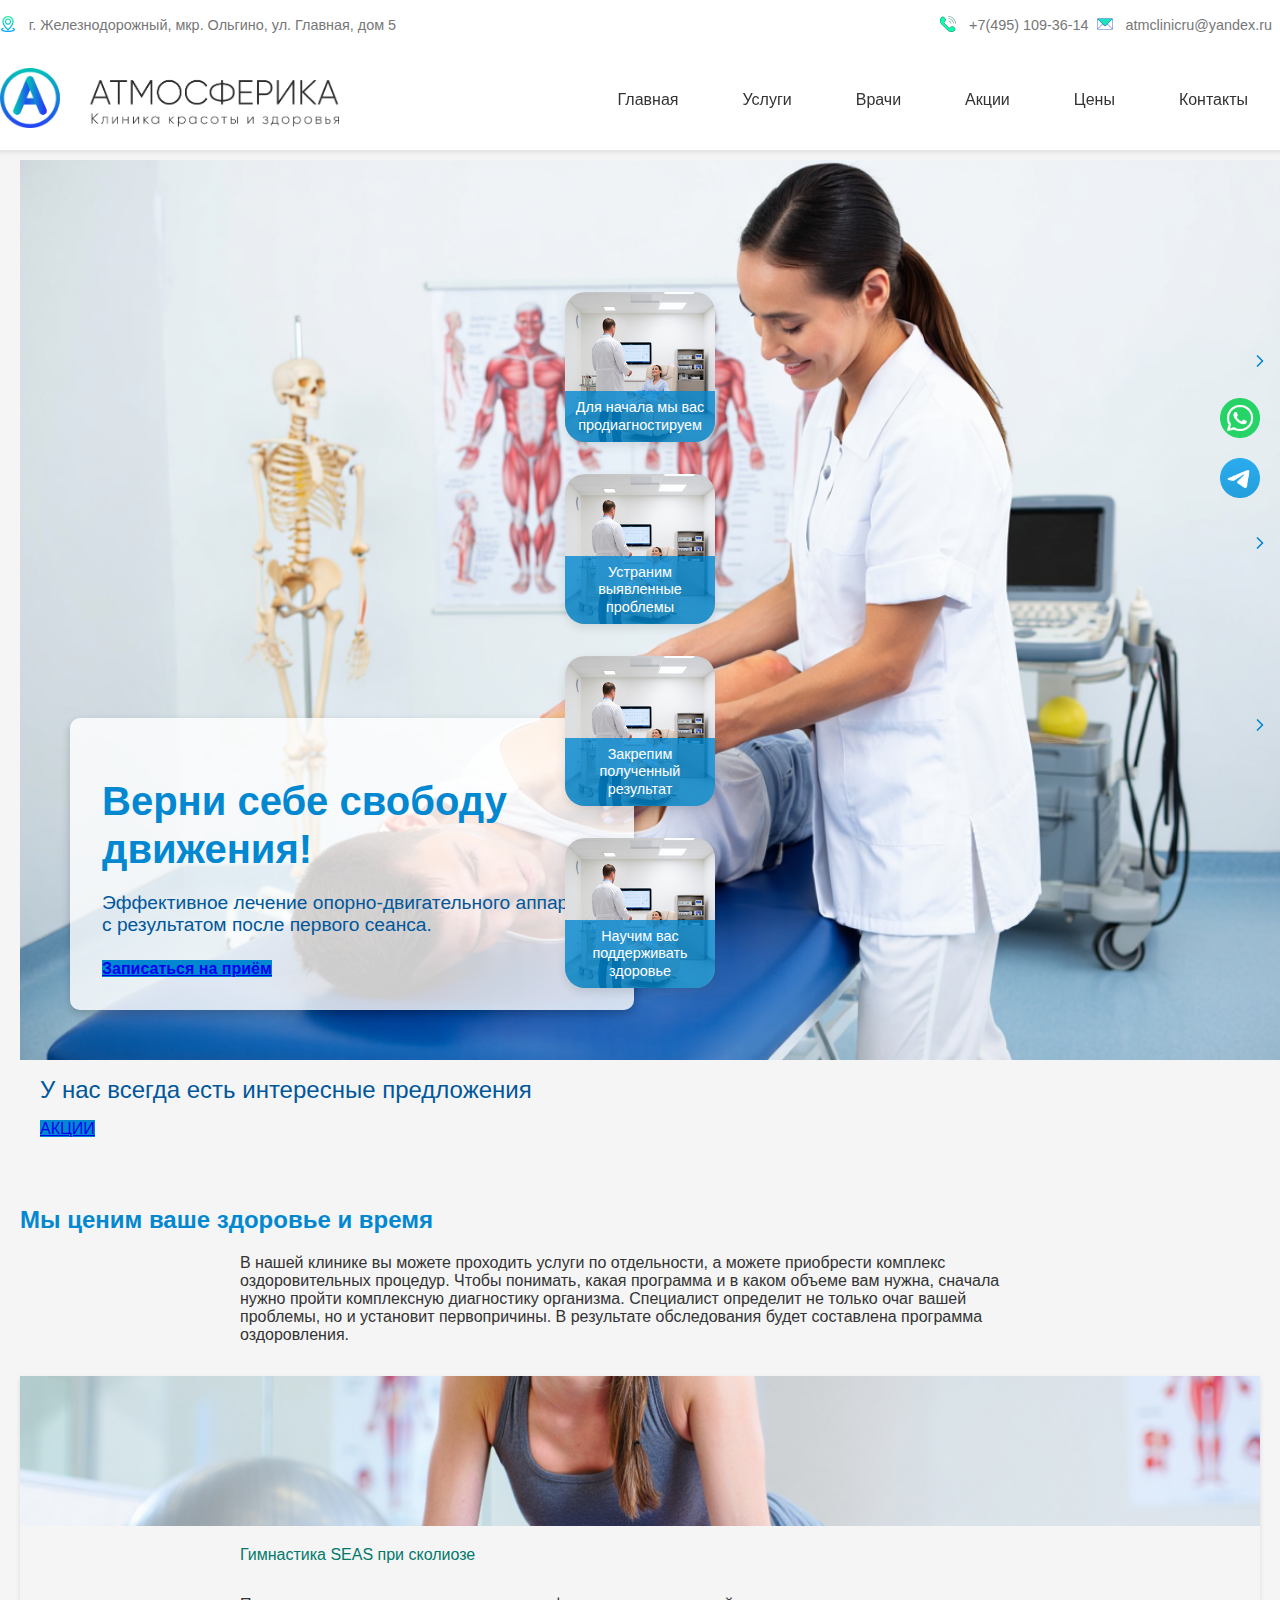
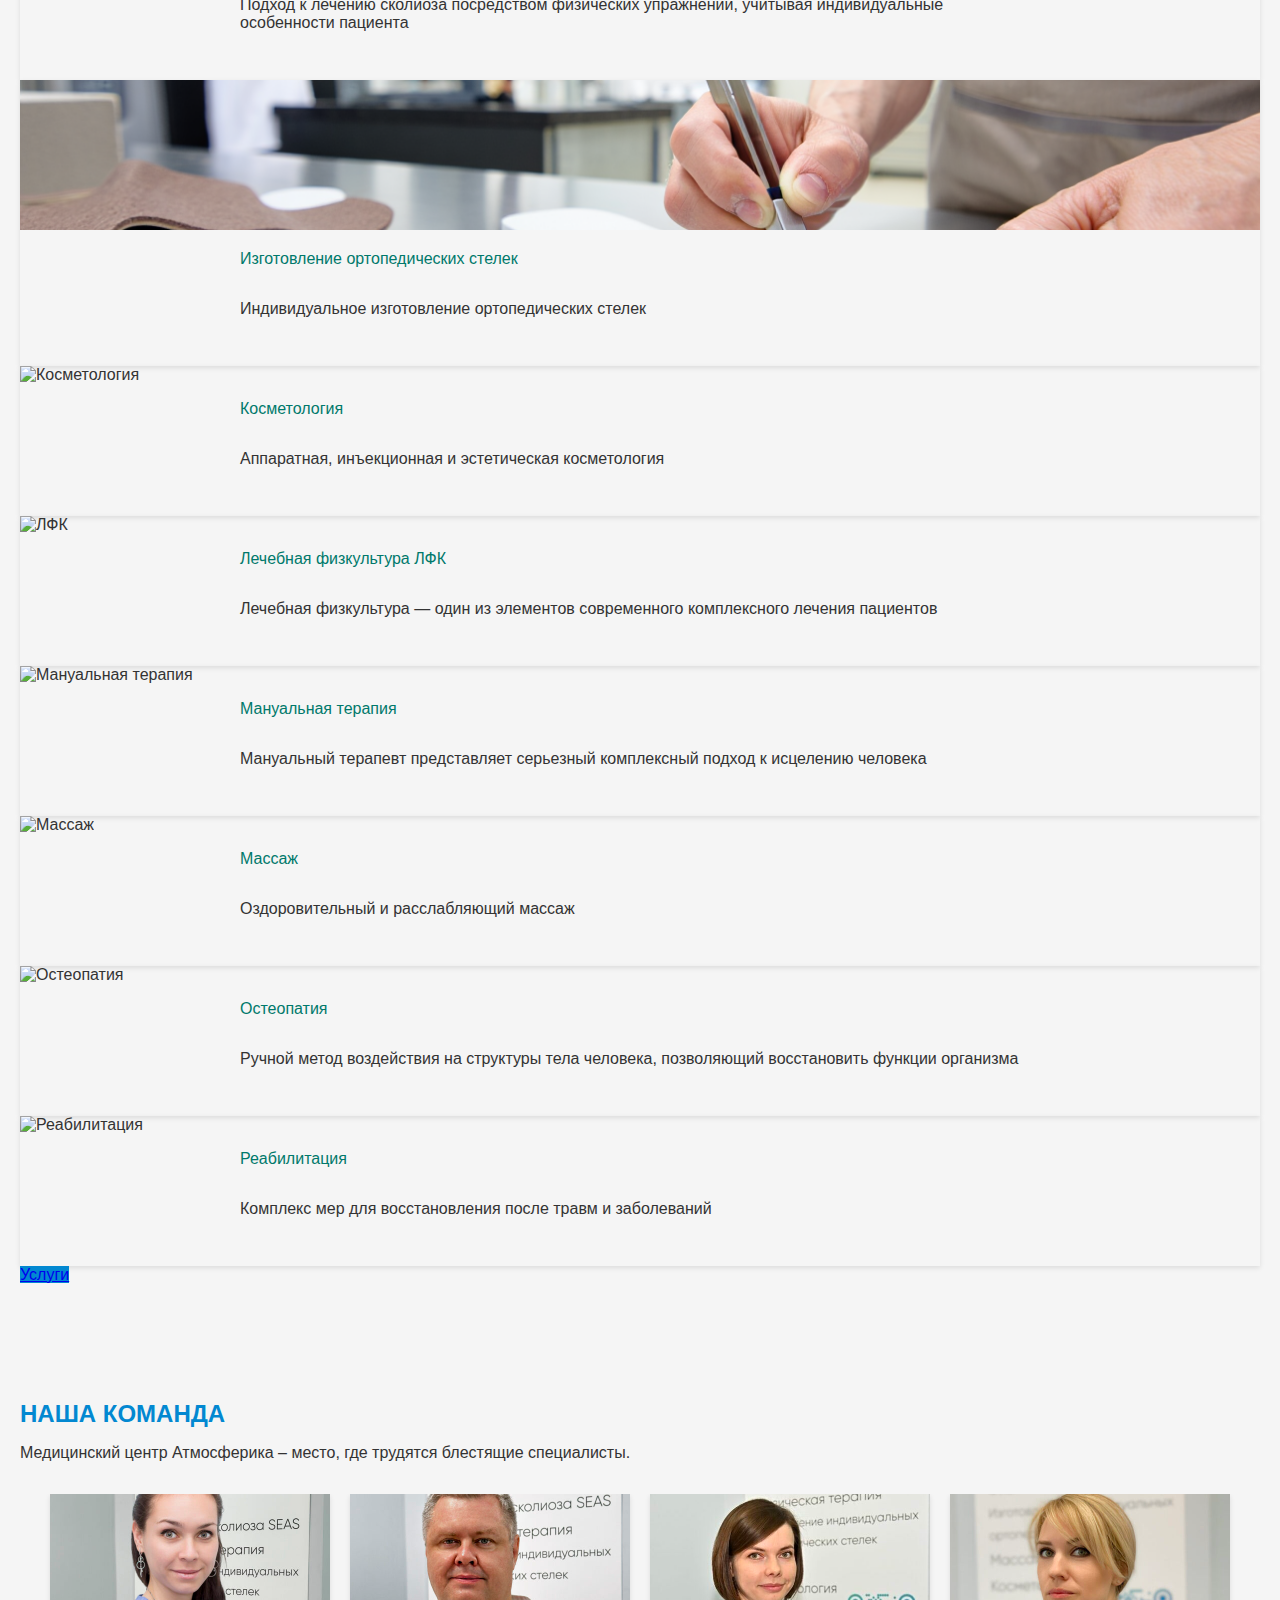
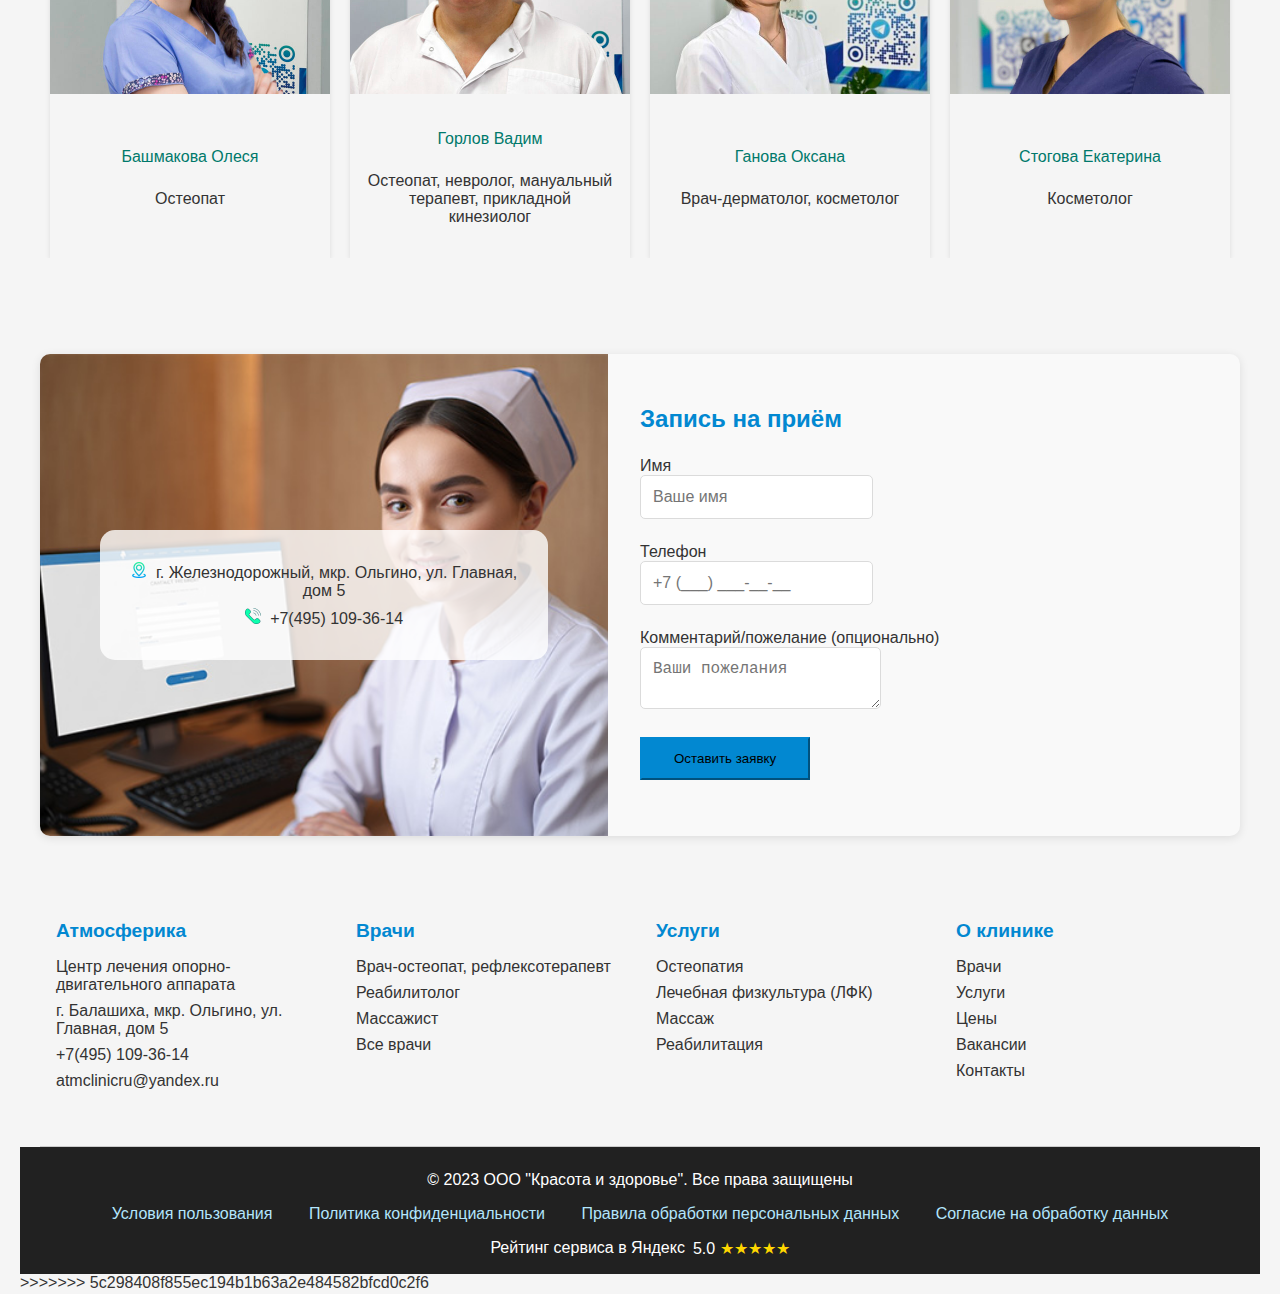
==== commit ea2763ad: "Update index.html" ====
--- a/index.html
+++ b/index.html
@@ -1,4 +1,3 @@
-<<<<<<< HEAD
 <!DOCTYPE html>
 <html lang="ru">
 <head>
@@ -394,401 +393,6 @@
     </div>
   </footer>
 </body>
-=======
-<!DOCTYPE html>
-<html lang="ru">
-<head>
-  <meta charset="UTF-8">
-  <meta name="viewport" content="width=device-width, initial-scale=1.0">
-  <title>Атмосферика</title>
-  <link rel="stylesheet" href="https://cdn.jsdelivr.net/npm/bulma@0.9.4/css/bulma.min.css">
-  <link rel="stylesheet" href="css/styles.css">
-  <link rel="stylesheet" href="css/header.css">
-  <link rel="stylesheet" href="css/slideshow.css">
-  <link rel="stylesheet" href="css/process.css">
-  <link rel="stylesheet" href="css/promo.css">
-  <link rel="stylesheet" href="css/health.css">
-  <link rel="stylesheet" href="css/team.css">
-  <link rel="stylesheet" href="css/form.css">
-  <link rel="stylesheet" href="css/footer.css">
-  <script src="js/gsap.min.js"></script>
-  <script src="js/animations.js" defer></script>
-</head>
-<body>
-  <!-- Шапка -->
-  <header class="header">
-    <div class="top-bar">
-      <div class="top-bar-left">
-        <span class="icon"><img src="img/location.png" alt="Location"></span>
-        <p>г. Железнодорожный, мкр. Ольгино, ул. Главная, дом 5</p>
-      </div>
-      <div class="top-bar-right">
-        <span class="icon"><img src="img/phone.png" alt="Phone"></span>
-        <p><a href="tel:+74951093614">+7(495) 109-36-14</a></p>
-        <span class="icon"><img src="img/email.png" alt="Email"></span>
-        <p><a href="mailto:atmclinicru@yandex.ru">atmclinicru@yandex.ru</a></p>
-      </div>
-    </div>
-    <nav class="navbar" role="navigation" aria-label="main navigation">
-      <div class="navbar-brand">
-        <a class="navbar-logo" href="#">
-          <img src="img/logo.png" alt="Атмосферика">
-        </a>
-        <div class="burger">
-          <span></span>
-          <span></span>
-          <span></span>
-        </div>
-      </div>
-      <div class="navbar-menu">
-        <div class="navbar-end">
-          <a class="navbar-item" href="#home">Главная</a>
-          <a class="navbar-item" href="services.html">Услуги</a> <!-- Проверяем ссылку -->
-          <a class="navbar-item" href="#team">Врачи</a>
-          <a class="navbar-item" href="#promo">Акции</a>
-          <a class="navbar-item" href="#prices">Цены</a>
-          <a class="navbar-item" href="#contacts">Контакты</a>
-        </div>
-      </div>
-    </nav>
-  </header>
-
-  <!-- Слайд-шоу -->
-  <section id="home" class="slideshow">
-    <div class="slides">
-      <div class="slide active" style="background-image: url('img/slide1.jpg');">
-        <div class="slide-content">
-          <h1>Верни себе свободу движения!</h1>
-          <p>Эффективное лечение опорно-двигательного аппарата с результатом после первого сеанса.</p>
-          <a href="#contacts" class="button is-primary">Записаться на приём</a>
-        </div>
-      </div>
-      <div class="slide" style="background-image: url('img/slide2.jpg');">
-        <div class="slide-content">
-          <h1>Здоровье без боли</h1>
-          <p>Индивидуальный подход и проверенные методики для вашего восстановления.</p>
-          <a href="services.html" class="button is-primary">Узнать больше</a> <!-- Проверяем ссылку -->
-        </div>
-      </div>
-      <div class="slide" style="background-image: url('img/slide3.jpg');">
-        <div class="slide-content">
-          <h1>Мы работаем для вас</h1>
-          <p>Ежедневно с 10:00 до 22:00 — всегда готовы помочь!</p>
-          <a href="#contacts" class="button is-primary">Связаться с нами</a>
-        </div>
-      </div>
-    </div>
-  </section>
-
-  <!-- Процесс -->
-  <section class="process section">
-    <h2 class="title is-4 has-text-centered">Только долгосрочный эффект</h2>
-    <div class="columns is-multiline is-mobile process-columns">
-      <div class="column is-6-mobile is-3-tablet process-item">
-        <div class="process-image">
-          <img src="img/diagnose.png" alt="Диагностика">
-          <p>Для начала мы вас продиагностируем</p>
-        </div>
-      </div>
-      <div class="column is-6-mobile is-3-tablet process-item">
-        <div class="process-image">
-          <img src="img/fix.png" alt="Устранение">
-          <p>Устраним выявленные проблемы</p>
-        </div>
-      </div>
-      <div class="column is-6-mobile is-3-tablet process-item">
-        <div class="process-image">
-          <img src="img/result.png" alt="Закрепление">
-          <p>Закрепим полученный результат</p>
-        </div>
-      </div>
-      <div class="column is-6-mobile is-3-tablet process-item">
-        <div class="process-image">
-          <img src="img/support.png" alt="Поддержка">
-          <p>Научим вас поддерживать здоровье</p>
-        </div>
-      </div>
-    </div>
-  </section>
-
-  <!-- Промо -->
-  <section id="promo" class="promo">
-    <div class="container">
-      <p>У нас всегда есть интересные предложения</p>
-      <a href="#" class="button is-primary">АКЦИИ</a>
-    </div>
-  </section>
-
-  <!-- Здоровье (Услуги) -->
-  <section id="services" class="health section">
-    <h2 class="title is-4 has-text-centered">Мы ценим ваше здоровье и время</h2>
-    <p class="has-text-centered">В нашей клинике вы можете проходить услуги по отдельности, а можете приобрести комплекс оздоровительных процедур. Чтобы понимать, какая программа и в каком объеме вам нужна, сначала нужно пройти комплексную диагностику организма. Специалист определит не только очаг вашей проблемы, но и установит первопричины. В результате обследования будет составлена программа оздоровления.</p>
-    <div class="columns is-multiline is-mobile">
-      <div class="column is-6-tablet is-12-mobile">
-        <div class="card">
-          <div class="card-image"><img src="img/seas.png" alt="SEAS"></div>
-          <div class="card-content">
-            <p class="title is-5">Гимнастика SEAS при сколиозе</p>
-            <p>Подход к лечению сколиоза посредством физических упражнений, учитывая индивидуальные особенности пациента</p>
-          </div>
-        </div>
-      </div>
-      <div class="column is-6-tablet is-12-mobile">
-        <div class="card">
-          <div class="card-image"><img src="img/insoles.png" alt="Стельки"></div>
-          <div class="card-content">
-            <p class="title is-5">Изготовление ортопедических стелек</p>
-            <p>Индивидуальное изготовление ортопедических стелек</p>
-          </div>
-        </div>
-      </div>
-      <div class="column is-6-tablet is-12-mobile">
-        <div class="card">
-          <div class="card-image"><img src="img/cosmetology.png" alt="Косметология"></div>
-          <div class="card-content">
-            <p class="title is-5">Косметология</p>
-            <p>Аппаратная, инъекционная и эстетическая косметология</p>
-          </div>
-        </div>
-      </div>
-      <div class="column is-6-tablet is-12-mobile">
-        <div class="card">
-          <div class="card-image"><img src="img/lfk.png" alt="ЛФК"></div>
-          <div class="card-content">
-            <p class="title is-5">Лечебная физкультура ЛФК</p>
-            <p>Лечебная физкультура — один из элементов современного комплексного лечения пациентов</p>
-          </div>
-        </div>
-      </div>
-      <div class="column is-6-tablet is-12-mobile">
-        <div class="card">
-          <div class="card-image"><img src="img/manual.png" alt="Мануальная терапия"></div>
-          <div class="card-content">
-            <p class="title is-5">Мануальная терапия</p>
-            <p>Мануальный терапевт представляет серьезный комплексный подход к исцелению человека</p>
-          </div>
-        </div>
-      </div>
-      <div class="column is-6-tablet is-12-mobile">
-        <div class="card">
-          <div class="card-image"><img src="img/massage.png" alt="Массаж"></div>
-          <div class="card-content">
-            <p class="title is-5">Массаж</p>
-            <p>Оздоровительный и расслабляющий массаж</p>
-          </div>
-        </div>
-      </div>
-      <div class="column is-6-tablet is-12-mobile">
-        <div class="card">
-          <div class="card-image"><img src="img/osteopathy.png" alt="Остеопатия"></div>
-          <div class="card-content">
-            <p class="title is-5">Остеопатия</p>
-            <p>Ручной метод воздействия на структуры тела человека, позволяющий восстановить функции организма</p>
-          </div>
-        </div>
-      </div>
-      <div class="column is-6-tablet is-12-mobile">
-        <div class="card">
-          <div class="card-image"><img src="img/rehab.png" alt="Реабилитация"></div>
-          <div class="card-content">
-            <p class="title is-5">Реабилитация</p>
-            <p>Комплекс мер для восстановления после травм и заболеваний</p>
-          </div>
-        </div>
-      </div>
-    </div>
-    <div class="has-text-centered">
-      <a href="services.html" class="button is-primary">Услуги</a> <!-- Проверяем ссылку -->
-    </div>
-  </section>
-
-  <!-- Команда -->
-  <section id="team" class="team section">
-    <h2 class="title is-4 has-text-centered">НАША КОМАНДА</h2>
-    <p class="has-text-centered">Медицинский центр Атмосферика – место, где трудятся блестящие специалисты.</p>
-    <div class="team-carousel">
-      <div class="carousel-inner">
-        <div class="carousel-item">
-          <div class="card">
-            <div class="card-image"><img src="img/bashmakova.png" alt="Башмакова"></div>
-            <div class="card-content">
-              <p class="title is-5">Башмакова Олеся</p>
-              <p>Остеопат</p>
-            </div>
-          </div>
-        </div>
-        <div class="carousel-item">
-          <div class="card">
-            <div class="card-image"><img src="img/gorlov.png" alt="Горлов"></div>
-            <div class="card-content">
-              <p class="title is-5">Горлов Вадим</p>
-              <p>Остеопат, невролог, мануальный терапевт, прикладной кинезиолог</p>
-            </div>
-          </div>
-        </div>
-        <div class="carousel-item">
-          <div class="card">
-            <div class="card-image"><img src="img/ganova.png" alt="Ганова"></div>
-            <div class="card-content">
-              <p class="title is-5">Ганова Оксана</p>
-              <p>Врач-дерматолог, косметолог</p>
-            </div>
-          </div>
-        </div>
-        <div class="carousel-item">
-          <div class="card">
-            <div class="card-image"><img src="img/stogova.png" alt="Стогова"></div>
-            <div class="card-content">
-              <p class="title is-5">Стогова Екатерина</p>
-              <p>Косметолог</p>
-            </div>
-          </div>
-        </div>
-        <div class="carousel-item">
-          <div class="card">
-            <div class="card-image"><img src="img/ilinsky.png" alt="Ильинский"></div>
-            <div class="card-content">
-              <p class="title is-5">Ильинский Владислав</p>
-              <p>Фельдшер</p>
-            </div>
-          </div>
-        </div>
-        <div class="carousel-item">
-          <div class="card">
-            <div class="card-image"><img src="img/velegurin.png" alt="Велегурин"></div>
-            <div class="card-content">
-              <p class="title is-5">Велегурин Иван</p>
-              <p>Инструктор ЛФК, АФК, SEAS</p>
-            </div>
-          </div>
-        </div>
-        <div class="carousel-item">
-          <div class="card">
-            <div class="card-image"><img src="img/shatovkin.png" alt="Шатовкин"></div>
-            <div class="card-content">
-              <p class="title is-5">Шатовкин Александр</p>
-              <p>Реабилитация</p>
-            </div>
-          </div>
-        </div>
-        <div class="carousel-item">
-          <div class="card">
-            <div class="card-image"><img src="img/dokuchaev.png" alt="Докучаев"></div>
-            <div class="card-content">
-              <p class="title is-5">Докучаев Сергей</p>
-              <p>Массажист, фельдшер</p>
-            </div>
-          </div>
-        </div>
-      </div>
-    </div>
-  </section>
-
-  <!-- Форма -->
-  <section id="contacts" class="form section">
-    <div class="form-container">
-      <div class="form-image">
-        <img src="img/form-image.jpg" alt="Запись на приём">
-        <div class="overlay-contact">
-          <div class="overlay-content">
-            <p><span class="icon"><img src="img/location.png" alt="Location"></span> г. Железнодорожный, мкр. Ольгино, ул. Главная, дом 5</p>
-            <p><span class="icon"><img src="img/phone.png" alt="Phone"></span> <a href="tel:+74951093614">+7(495) 109-36-14</a></p>
-          </div>
-        </div>
-      </div>
-      <div class="form-content">
-        <h2 class="title is-4 has-text-centered">Запись на приём</h2>
-        <form id="contact-form">
-          <div class="field">
-            <label class="label">Имя</label>
-            <div class="control">
-              <input class="input" type="text" placeholder="Ваше имя" required>
-            </div>
-          </div>
-          <div class="field">
-            <label class="label">Телефон</label>
-            <div class="control">
-              <input class="input" type="tel" id="phone" placeholder="+7 (___) ___-__-__" required>
-            </div>
-          </div>
-          <div class="field">
-            <label class="label">Комментарий/пожелание (опционально)</label>
-            <div class="control">
-              <textarea class="textarea" placeholder="Ваши пожелания"></textarea>
-            </div>
-          </div>
-          <div class="field">
-            <div class="control has-text-centered">
-              <button class="button is-primary" type="submit">Оставить заявку</button>
-            </div>
-          </div>
-        </form>
-      </div>
-    </div>
-  </section>
-
-  <!-- Соцсети -->
-  <div class="social-links">
-    <a href="https://wa.me/+74951093614" class="social-link whatsapp" target="_blank">
-      <img src="img/whatsapp.png" alt="WhatsApp">
-    </a>
-    <a href="https://t.me/+74951093614" class="social-link telegram" target="_blank">
-      <img src="img/telegram.png" alt="Telegram">
-    </a>
-  </div>
-
-  <!-- Кнопка "вверх" -->
-  <button class="scroll-top" onclick="scrollToTop()">
-    <img src="img/up-arrow.png" alt="Вверх">
-  </button>
-
-  <!-- Футер -->
-  <footer class="footer">
-    <div class="footer-main">
-      <div class="footer-column">
-        <h3>Атмосферика</h3>
-        <p>Центр лечения опорно-двигательного аппарата</p>
-        <p>г. Балашиха, мкр. Ольгино, ул. Главная, дом 5</p>
-        <p><a href="tel:+74951093614">+7(495) 109-36-14</a></p>
-        <p><a href="mailto:atmclinicru@yandex.ru">atmclinicru@yandex.ru</a></p>
-      </div>
-      <div class="footer-column">
-        <h3>Врачи</h3>
-        <a href="#">Врач-остеопат, рефлексотерапевт</a>
-        <a href="#">Реабилитолог</a>
-        <a href="#">Массажист</a>
-        <a href="#">Все врачи</a>
-      </div>
-      <div class="footer-column">
-        <h3>Услуги</h3>
-        <a href="services.html">Остеопатия</a> <!-- Проверяем ссылку -->
-        <a href="services.html">Лечебная физкультура (ЛФК)</a> <!-- Проверяем ссылку -->
-        <a href="services.html">Массаж</a> <!-- Проверяем ссылку -->
-        <a href="services.html">Реабилитация</a> <!-- Проверяем ссылку -->
-      </div>
-      <div class="footer-column">
-        <h3>О клинике</h3>
-        <a href="#">Врачи</a>
-        <a href="services.html">Услуги</a> <!-- Проверяем ссылку -->
-        <a href="#">Цены</a>
-        <a href="#">Вакансии</a>
-        <a href="#">Контакты</a>
-      </div>
-    </div>
-    <div class="footer-bottom">
-      <p>© 2023 ООО "Красота и здоровье". Все права защищены</p>
-      <div class="footer-docs">
-        <a href="#">Условия пользования</a>
-        <a href="#">Политика конфиденциальности</a>
-        <a href="#">Правила обработки персональных данных</a>
-        <a href="#">Согласие на обработку данных</a>
-      </div>
-      <div class="footer-rating">
-        <p>Рейтинг сервиса в Яндекс</p>
-        <p>5.0 <span class="stars">★★★★★</span></p>
-      </div>
-    </div>
-  </footer>
 </body>
 >>>>>>> 5c298408f855ec194b1b63a2e484582bfcd0c2f6
-</html>+</html>
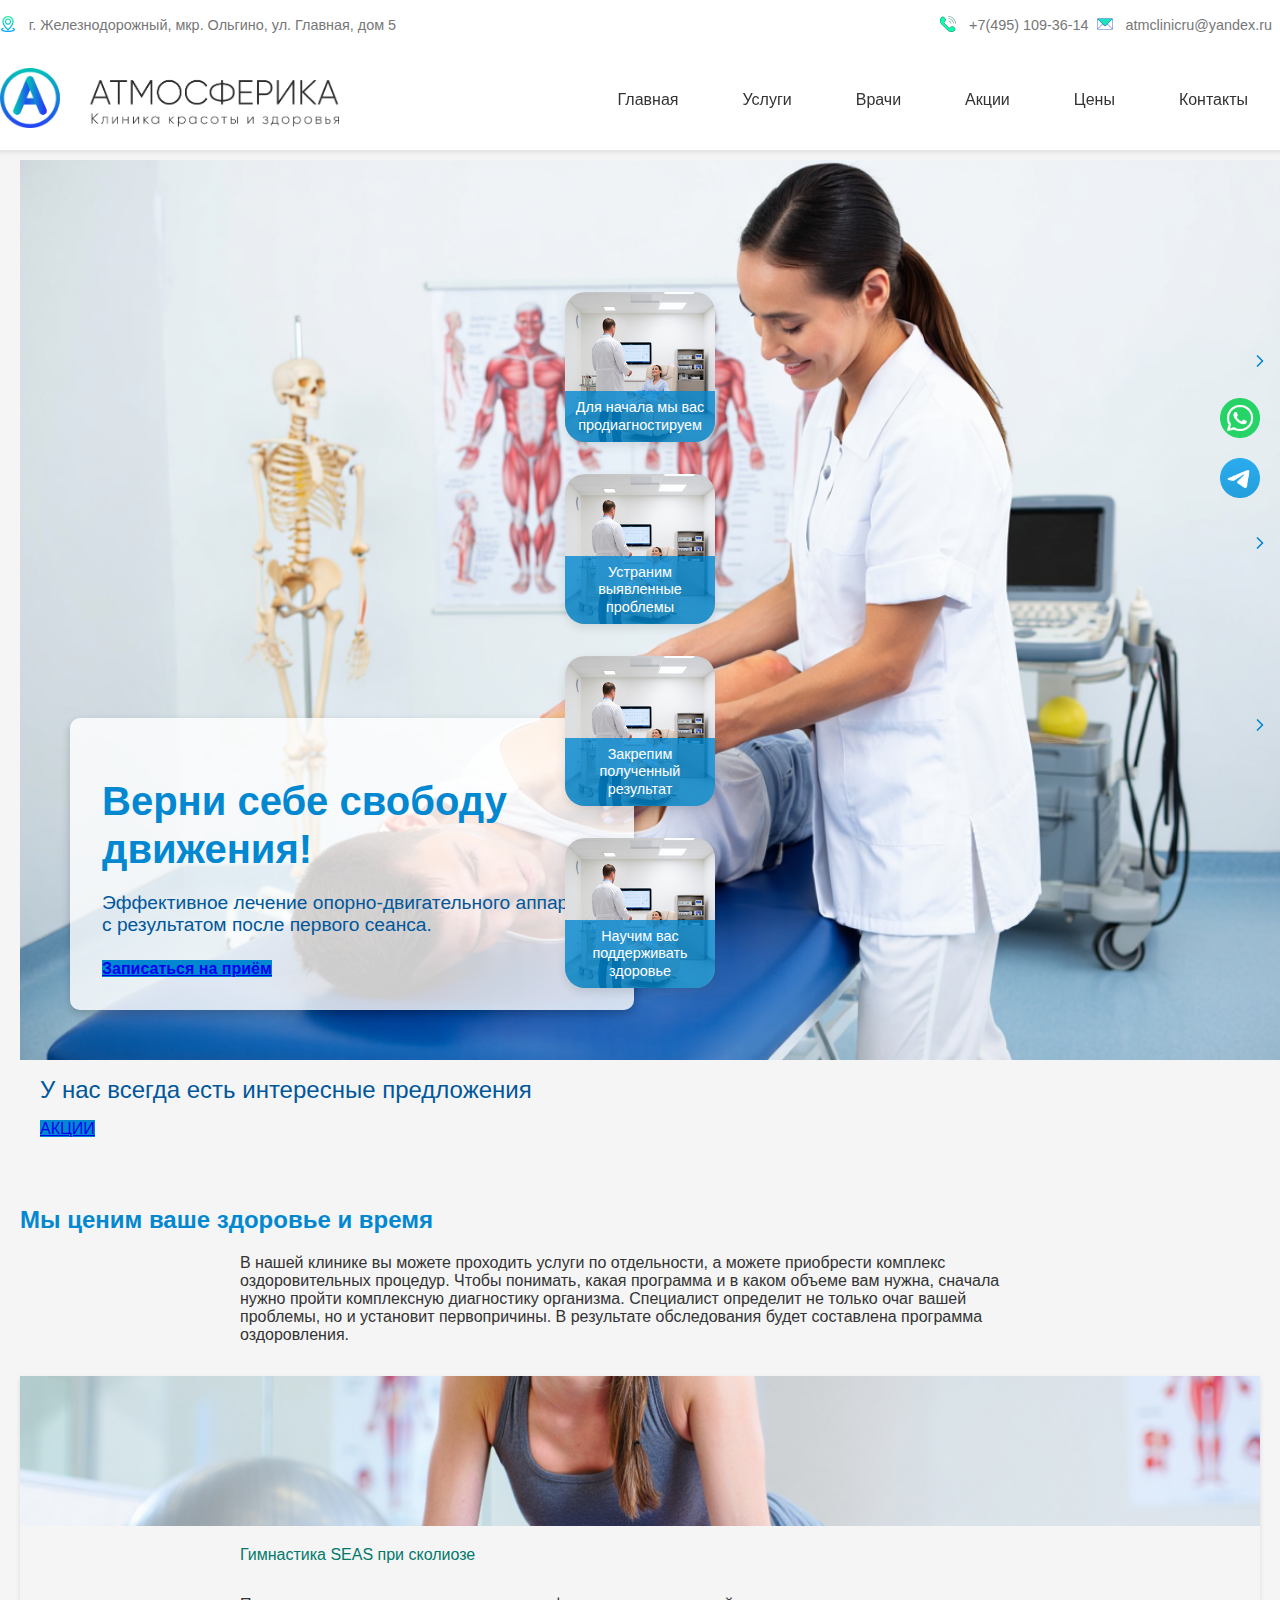
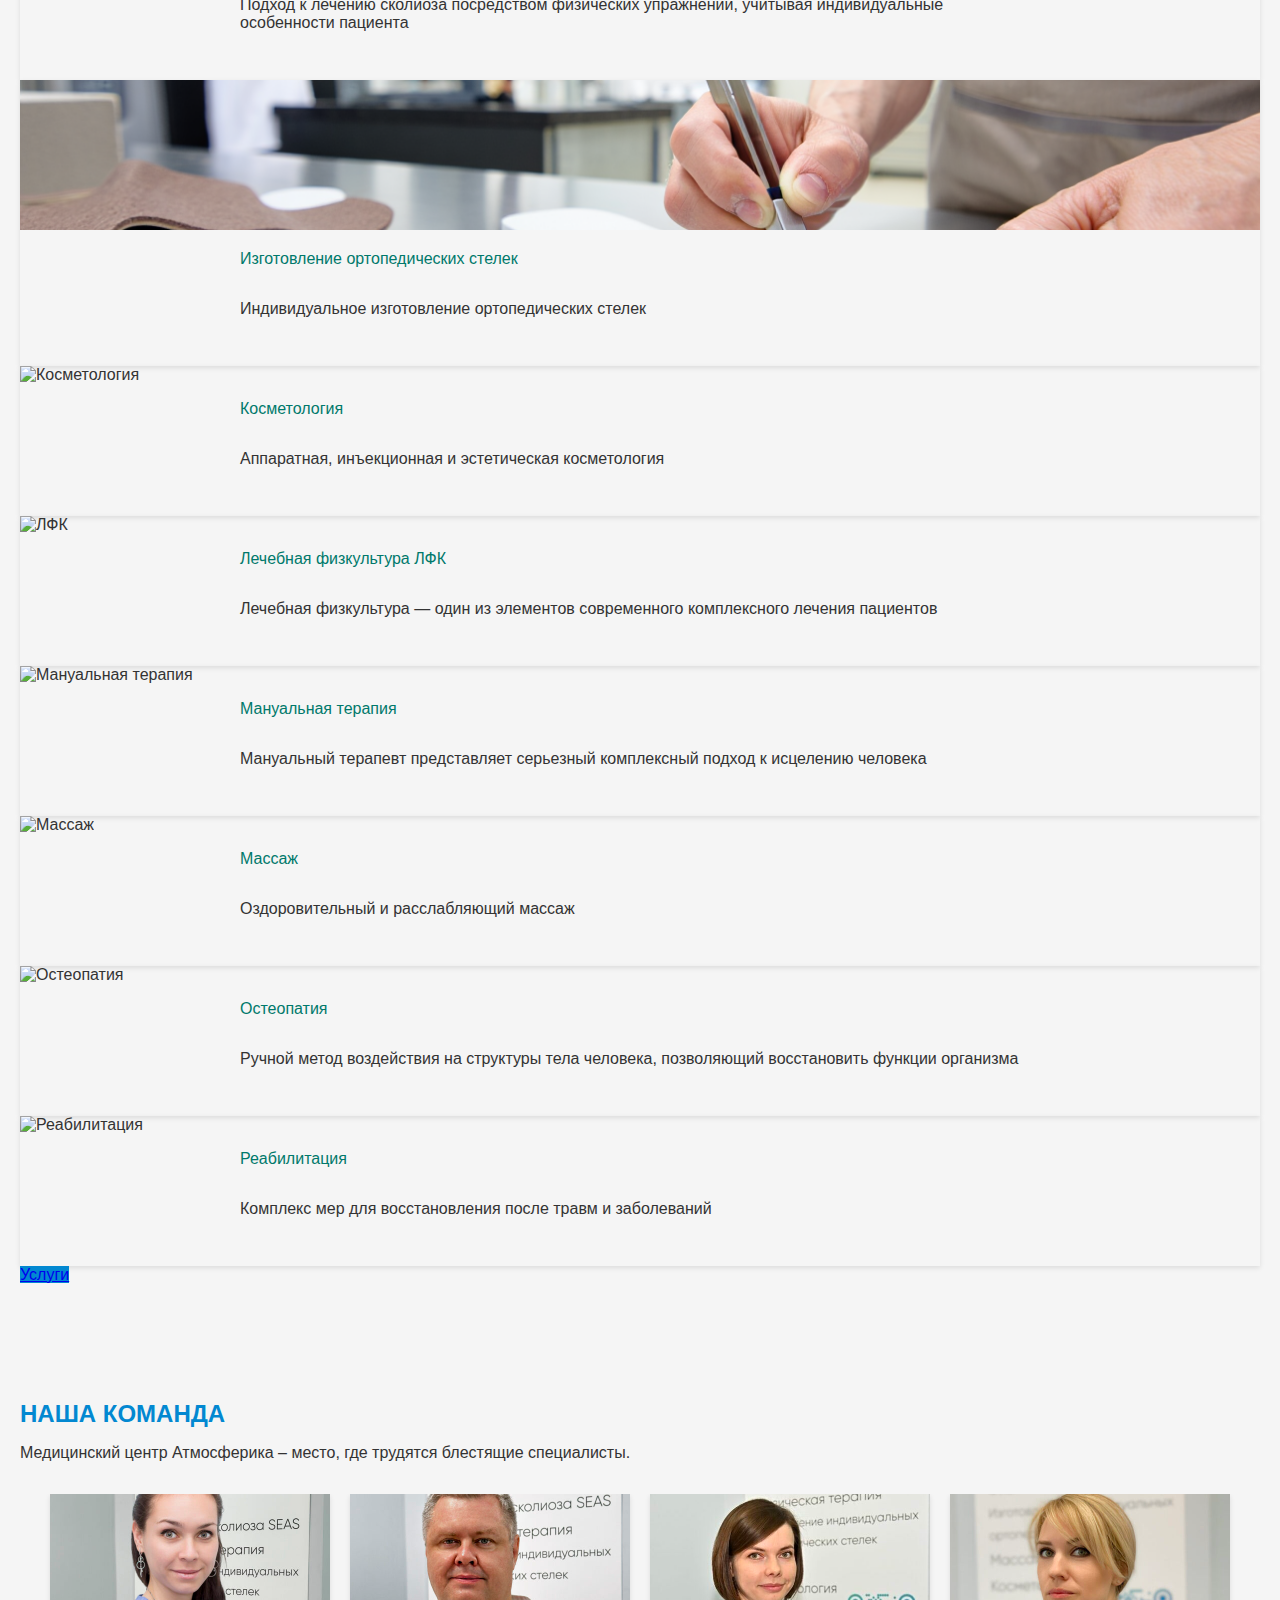
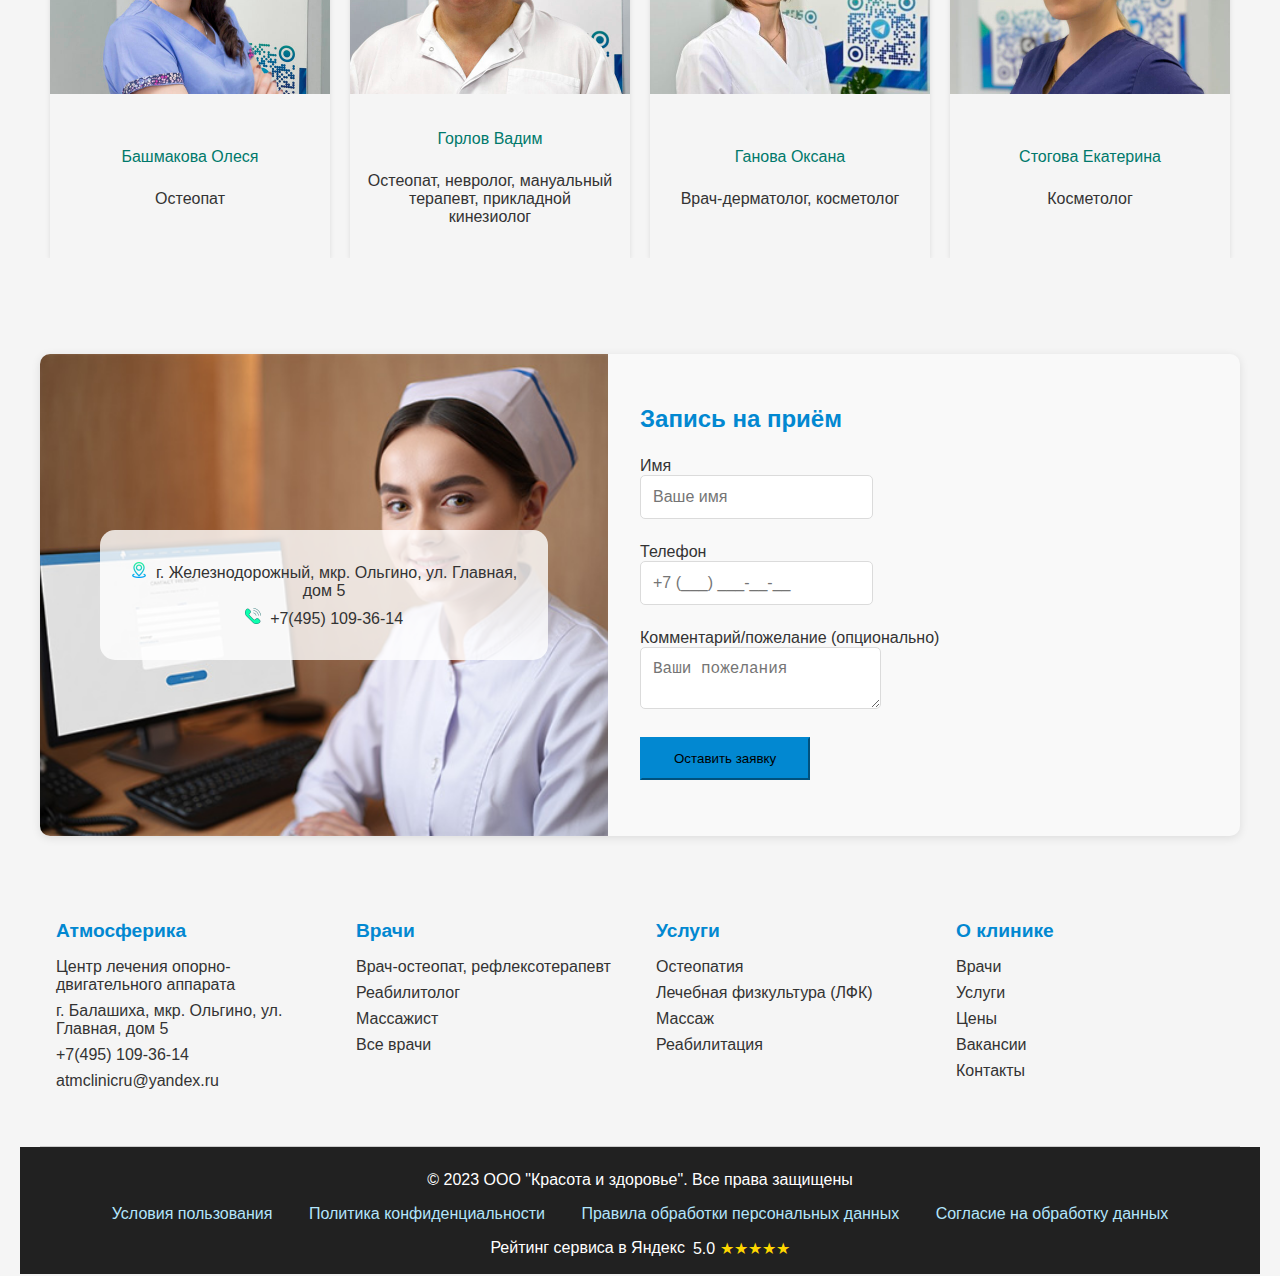
==== commit 134c1a1f: "Update index.html" ====
--- a/index.html
+++ b/index.html
@@ -394,5 +394,4 @@
   </footer>
 </body>
 </body>
->>>>>>> 5c298408f855ec194b1b63a2e484582bfcd0c2f6
 </html>
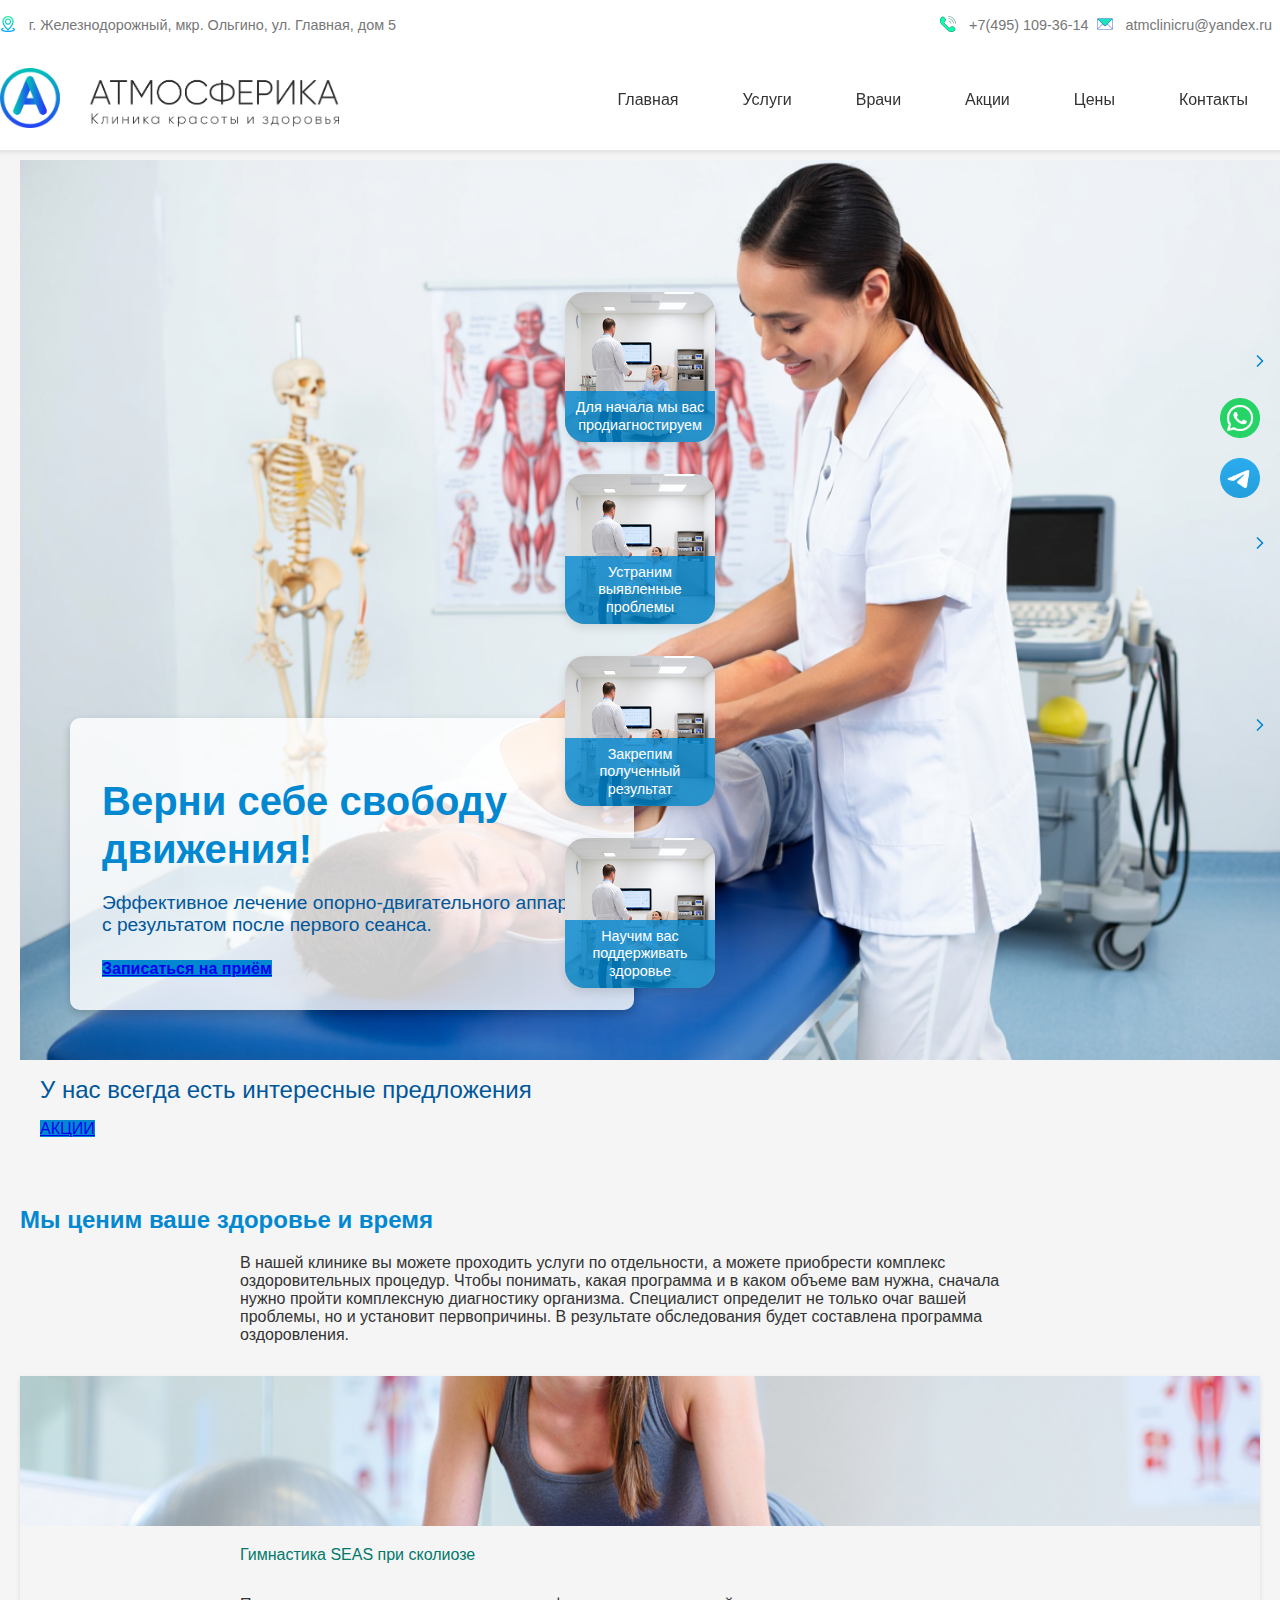
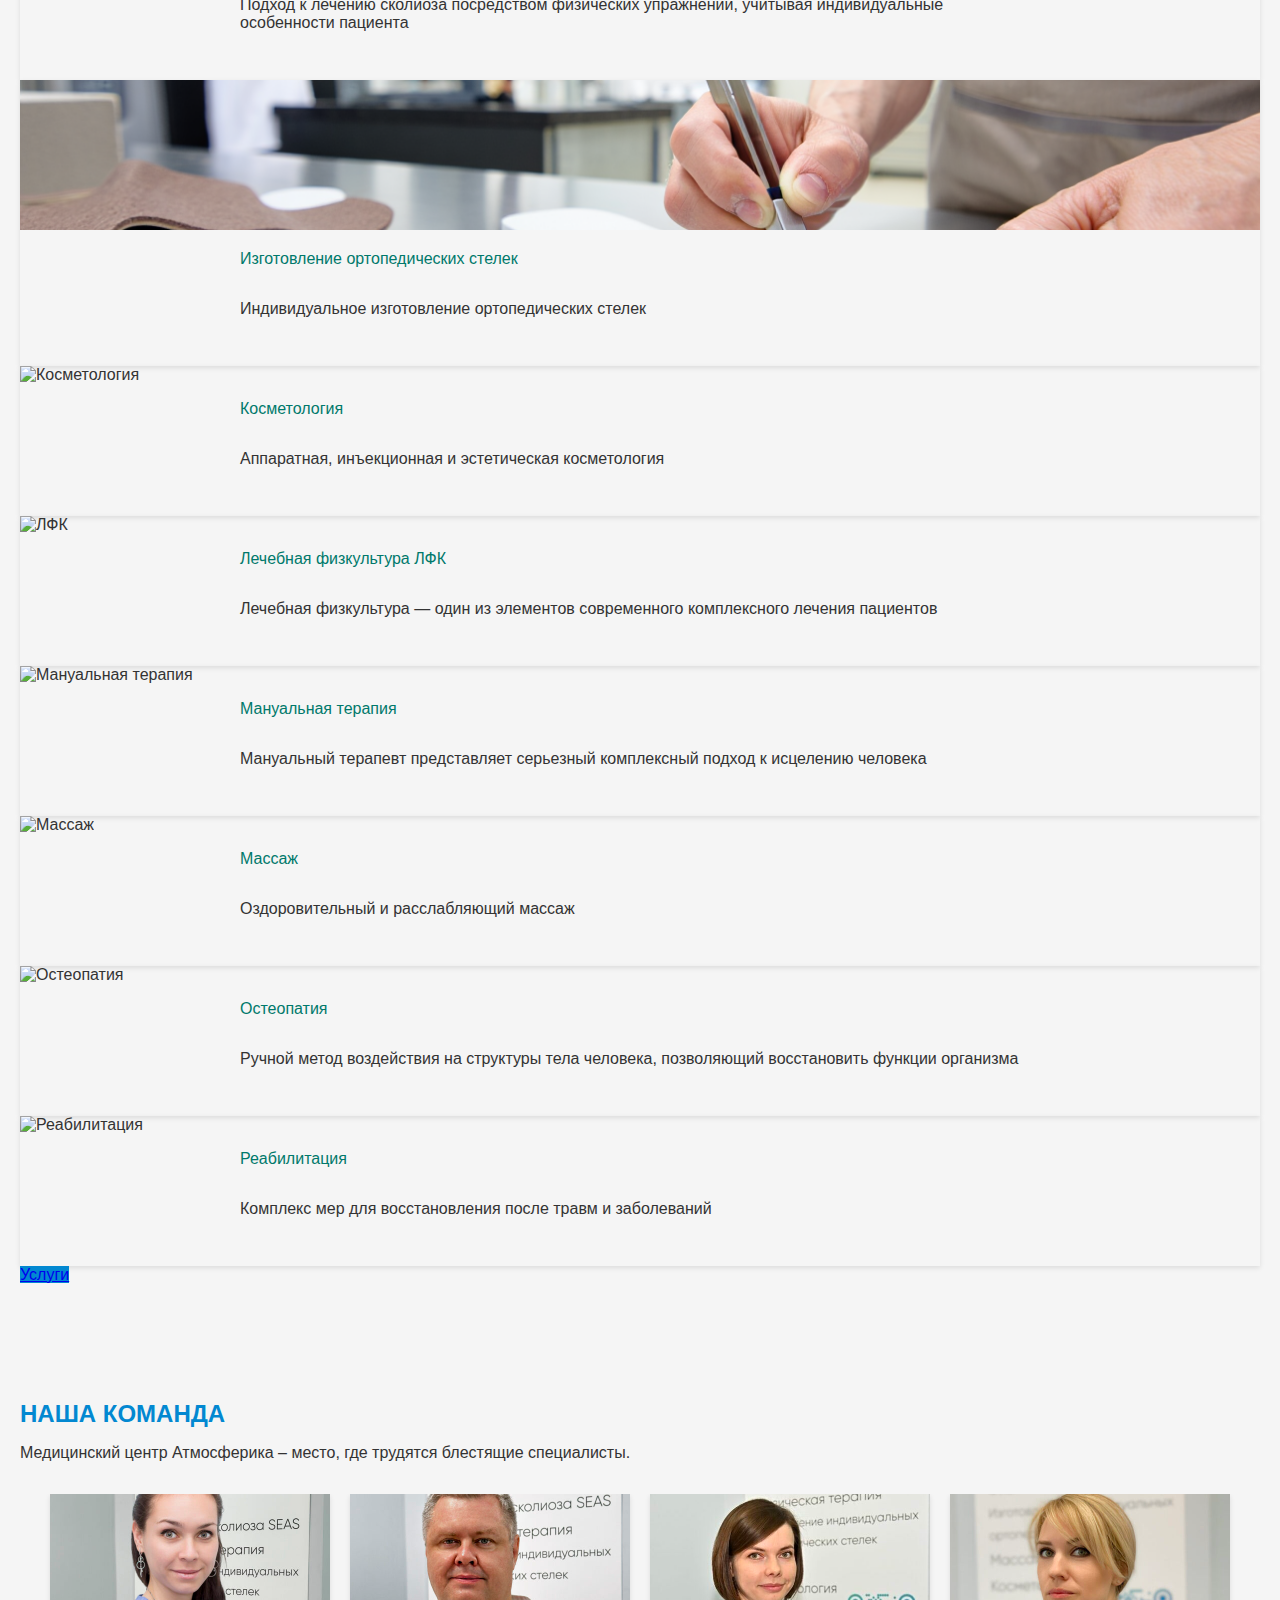
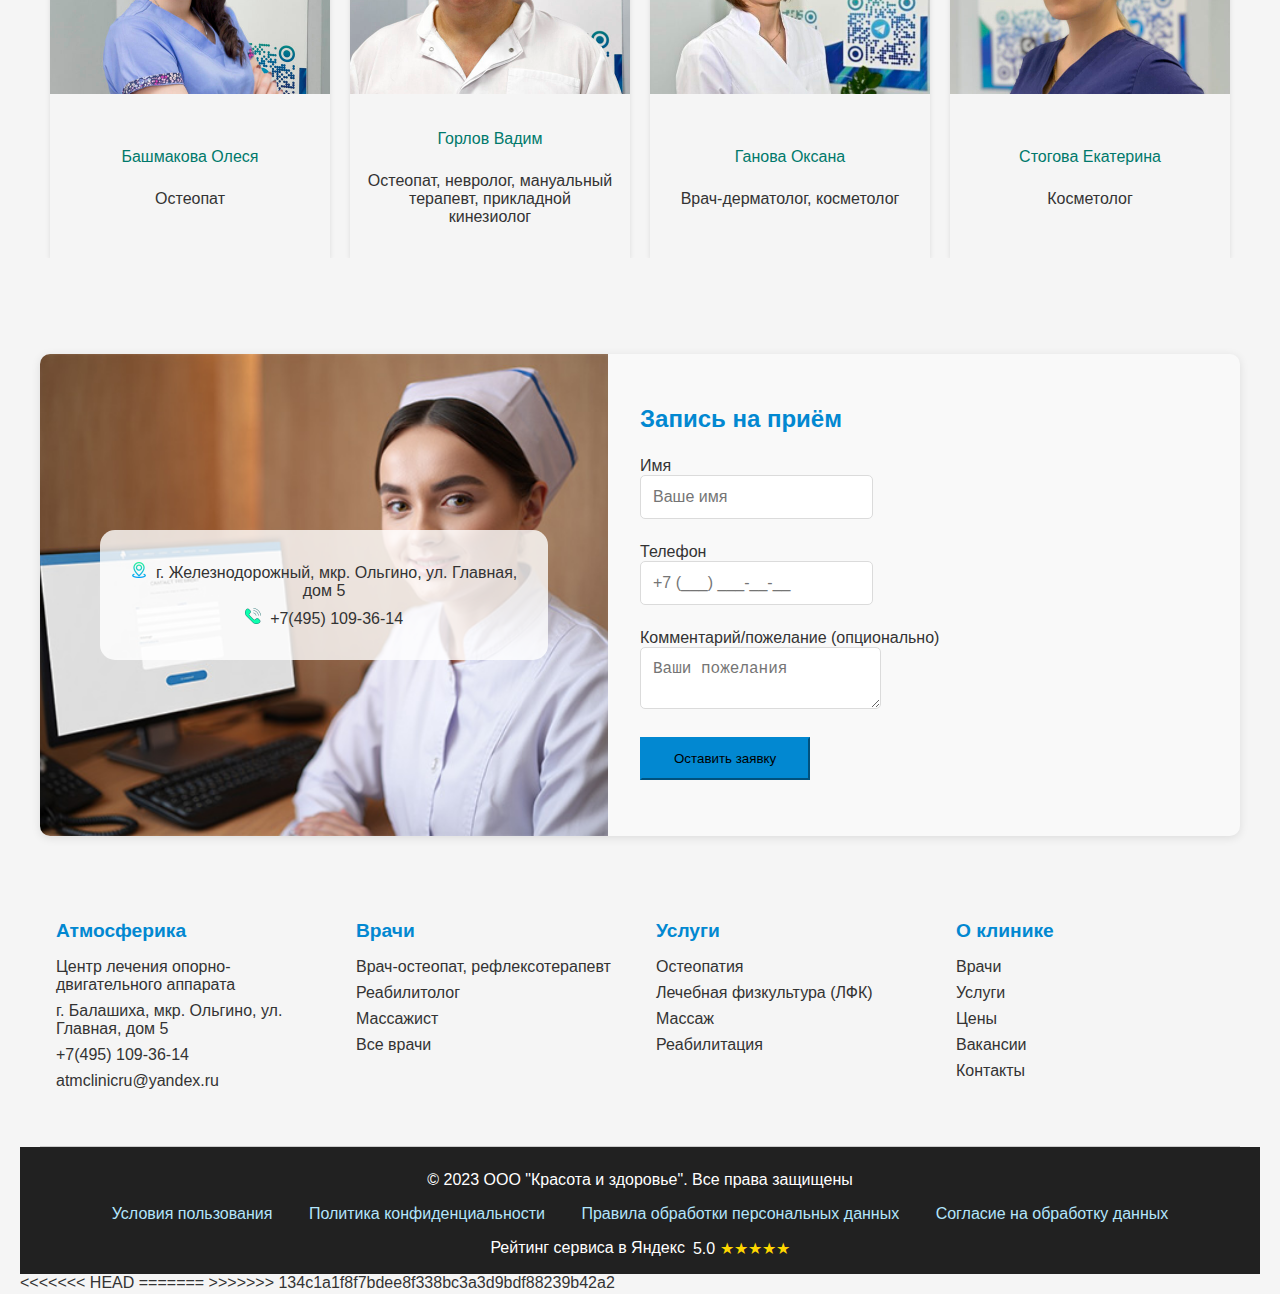
==== commit 643bdcaf: "азрешил конфликт слияния" ====
--- a/index.html
+++ b/index.html
@@ -393,5 +393,9 @@
     </div>
   </footer>
 </body>
+<<<<<<< HEAD
+</html>
+=======
 </body>
 </html>
+>>>>>>> 134c1a1f8f7bdee8f338bc3a3d9bdf88239b42a2
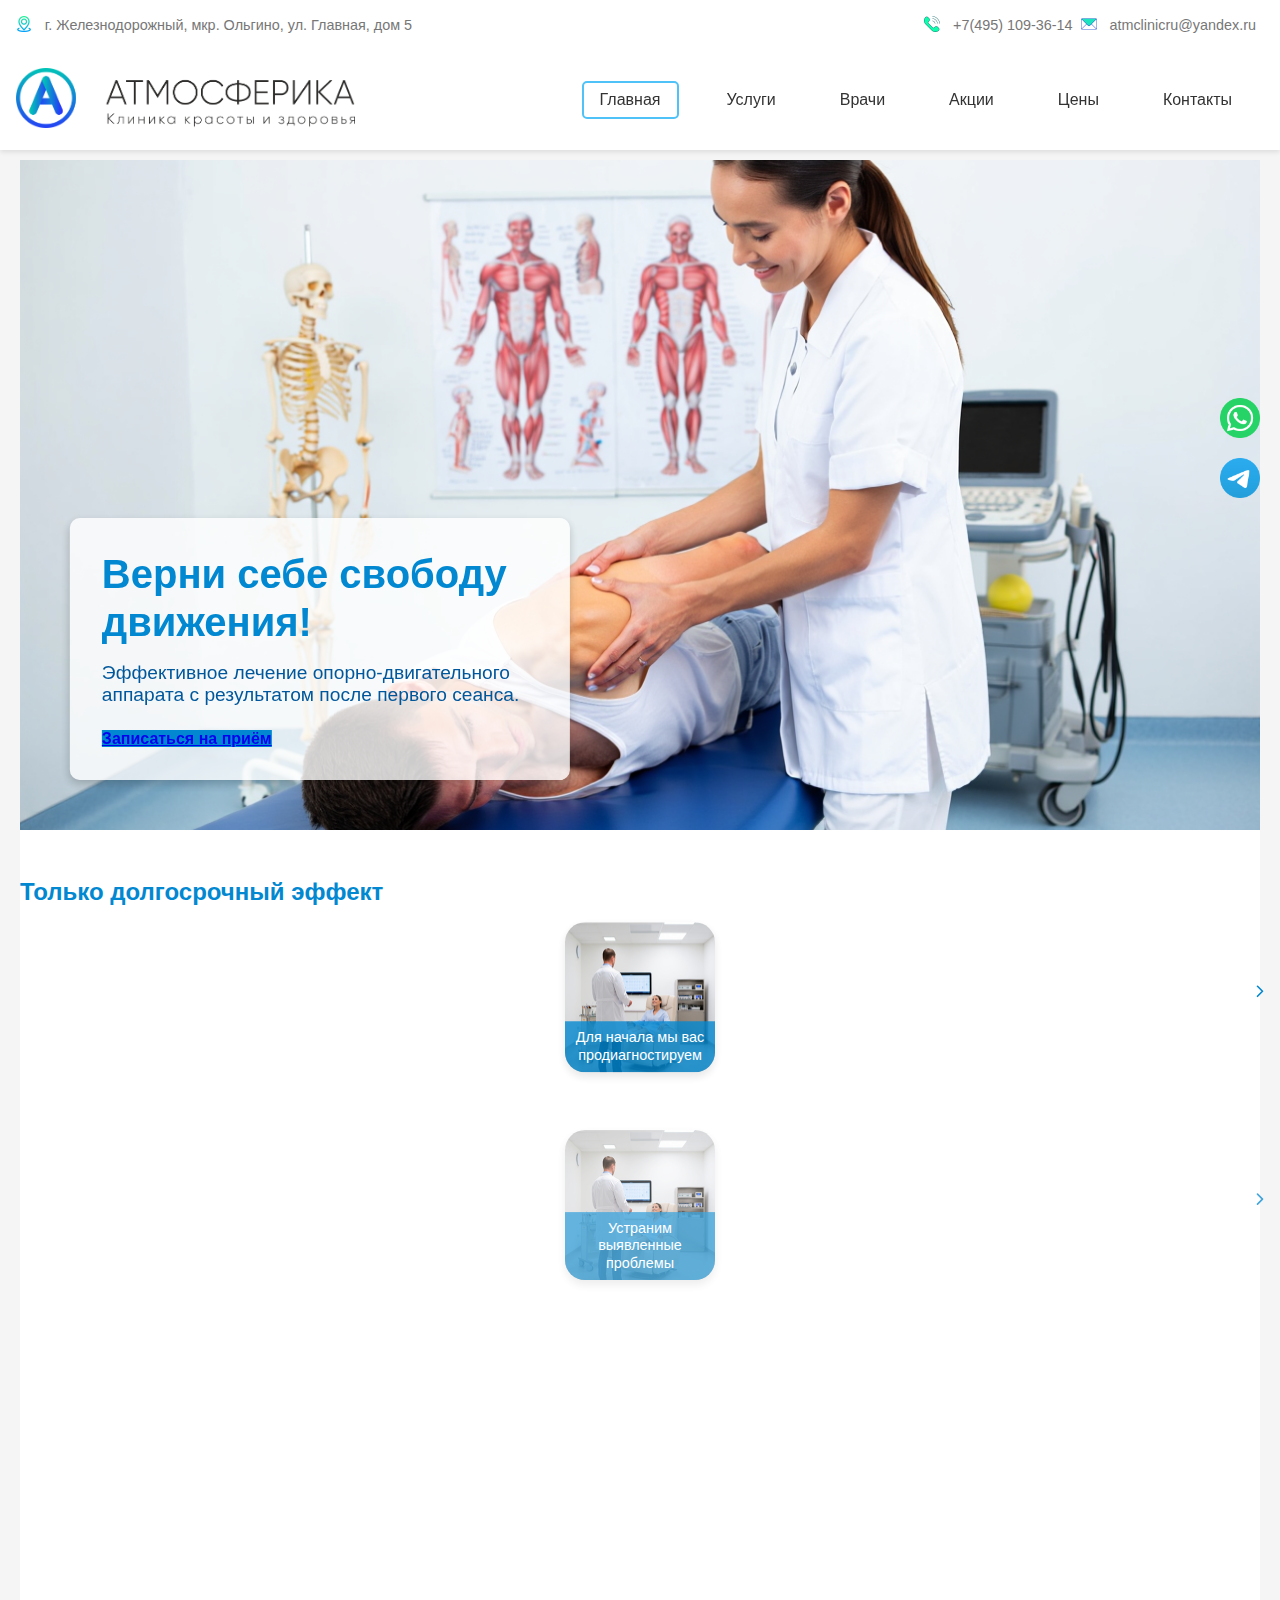
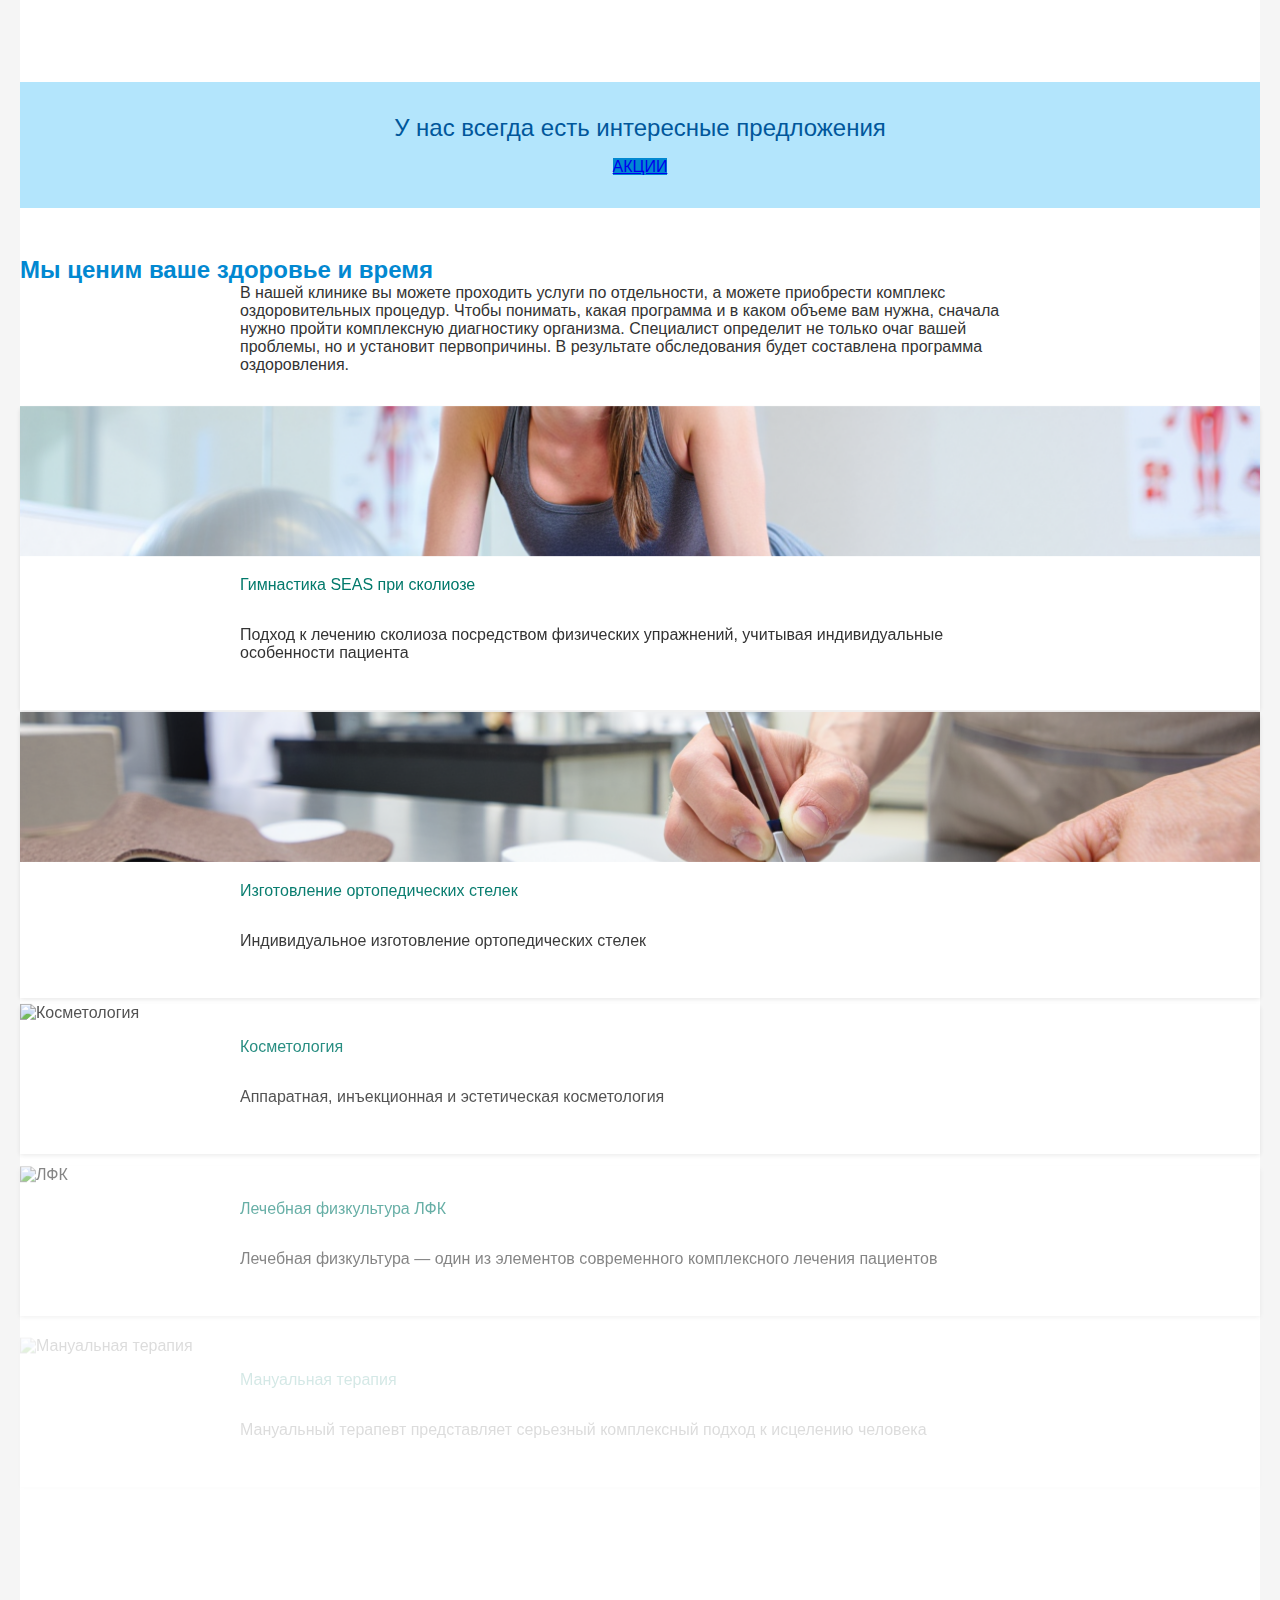
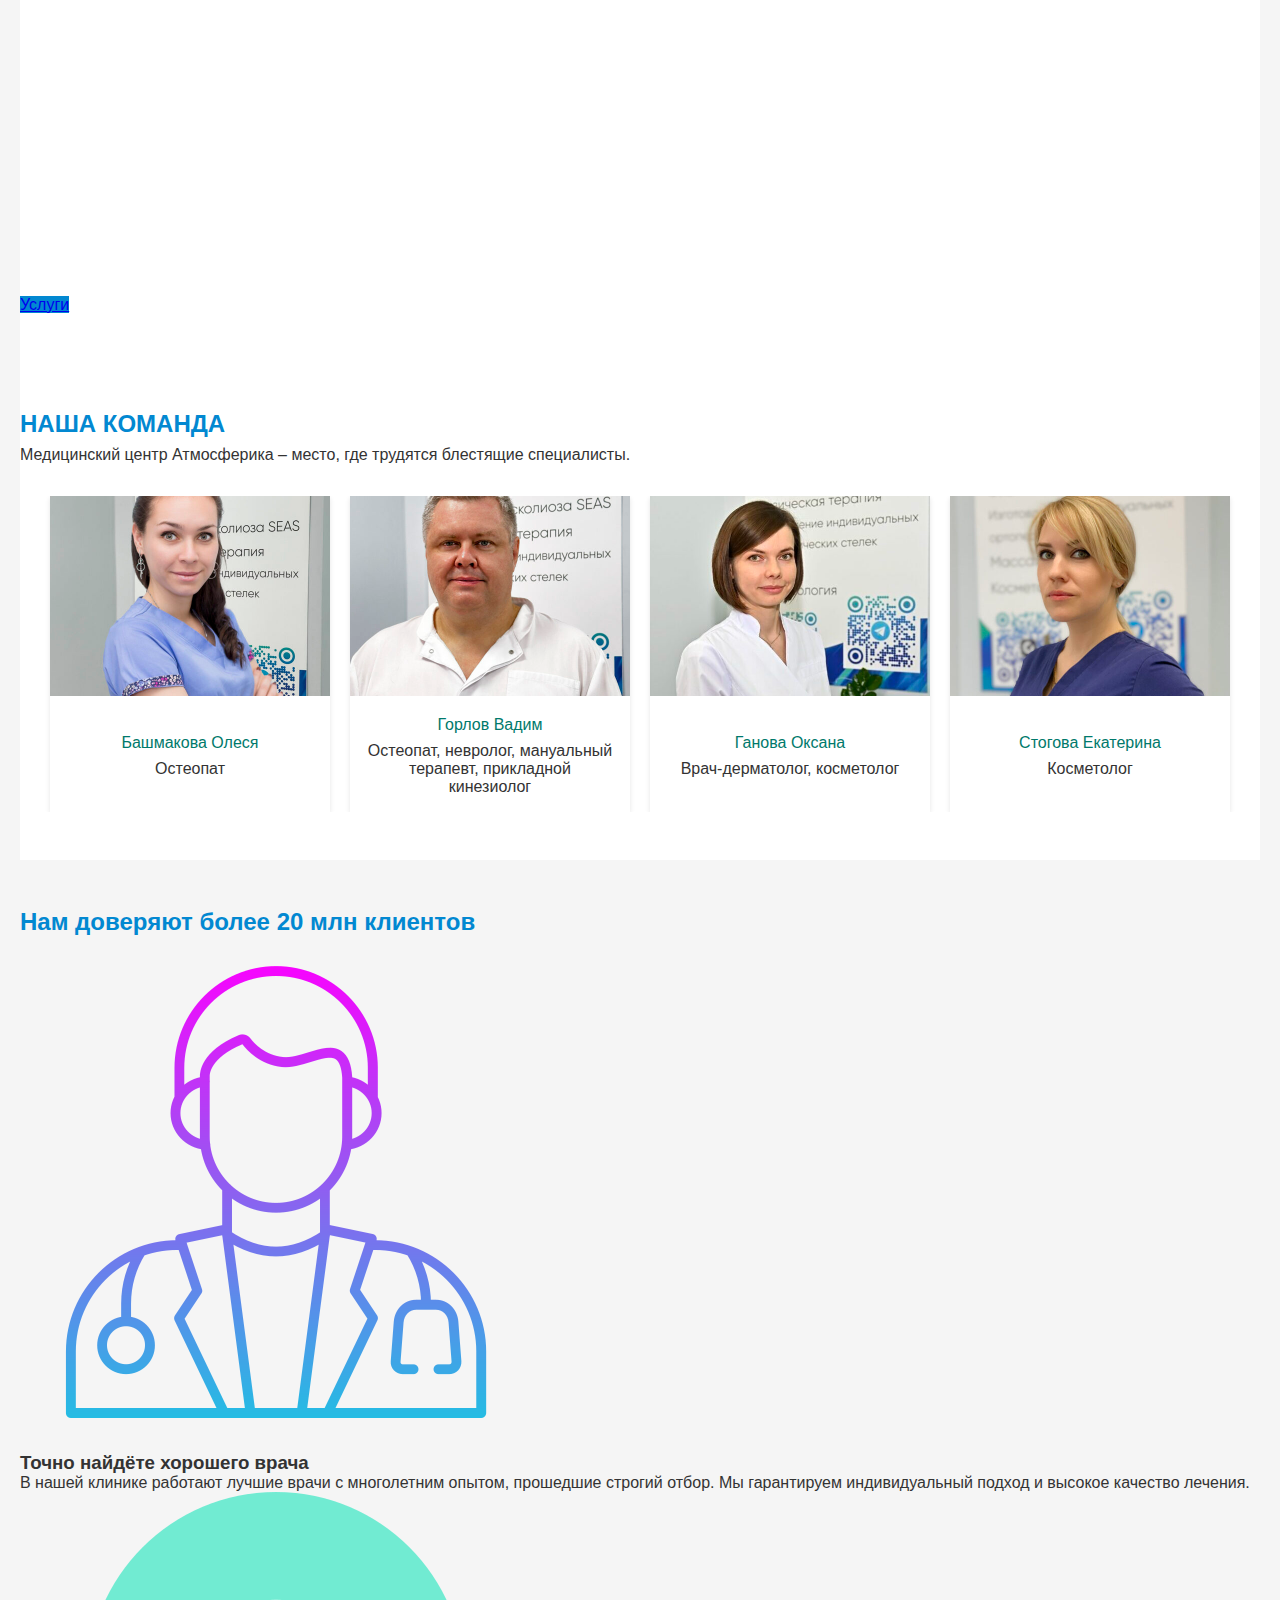
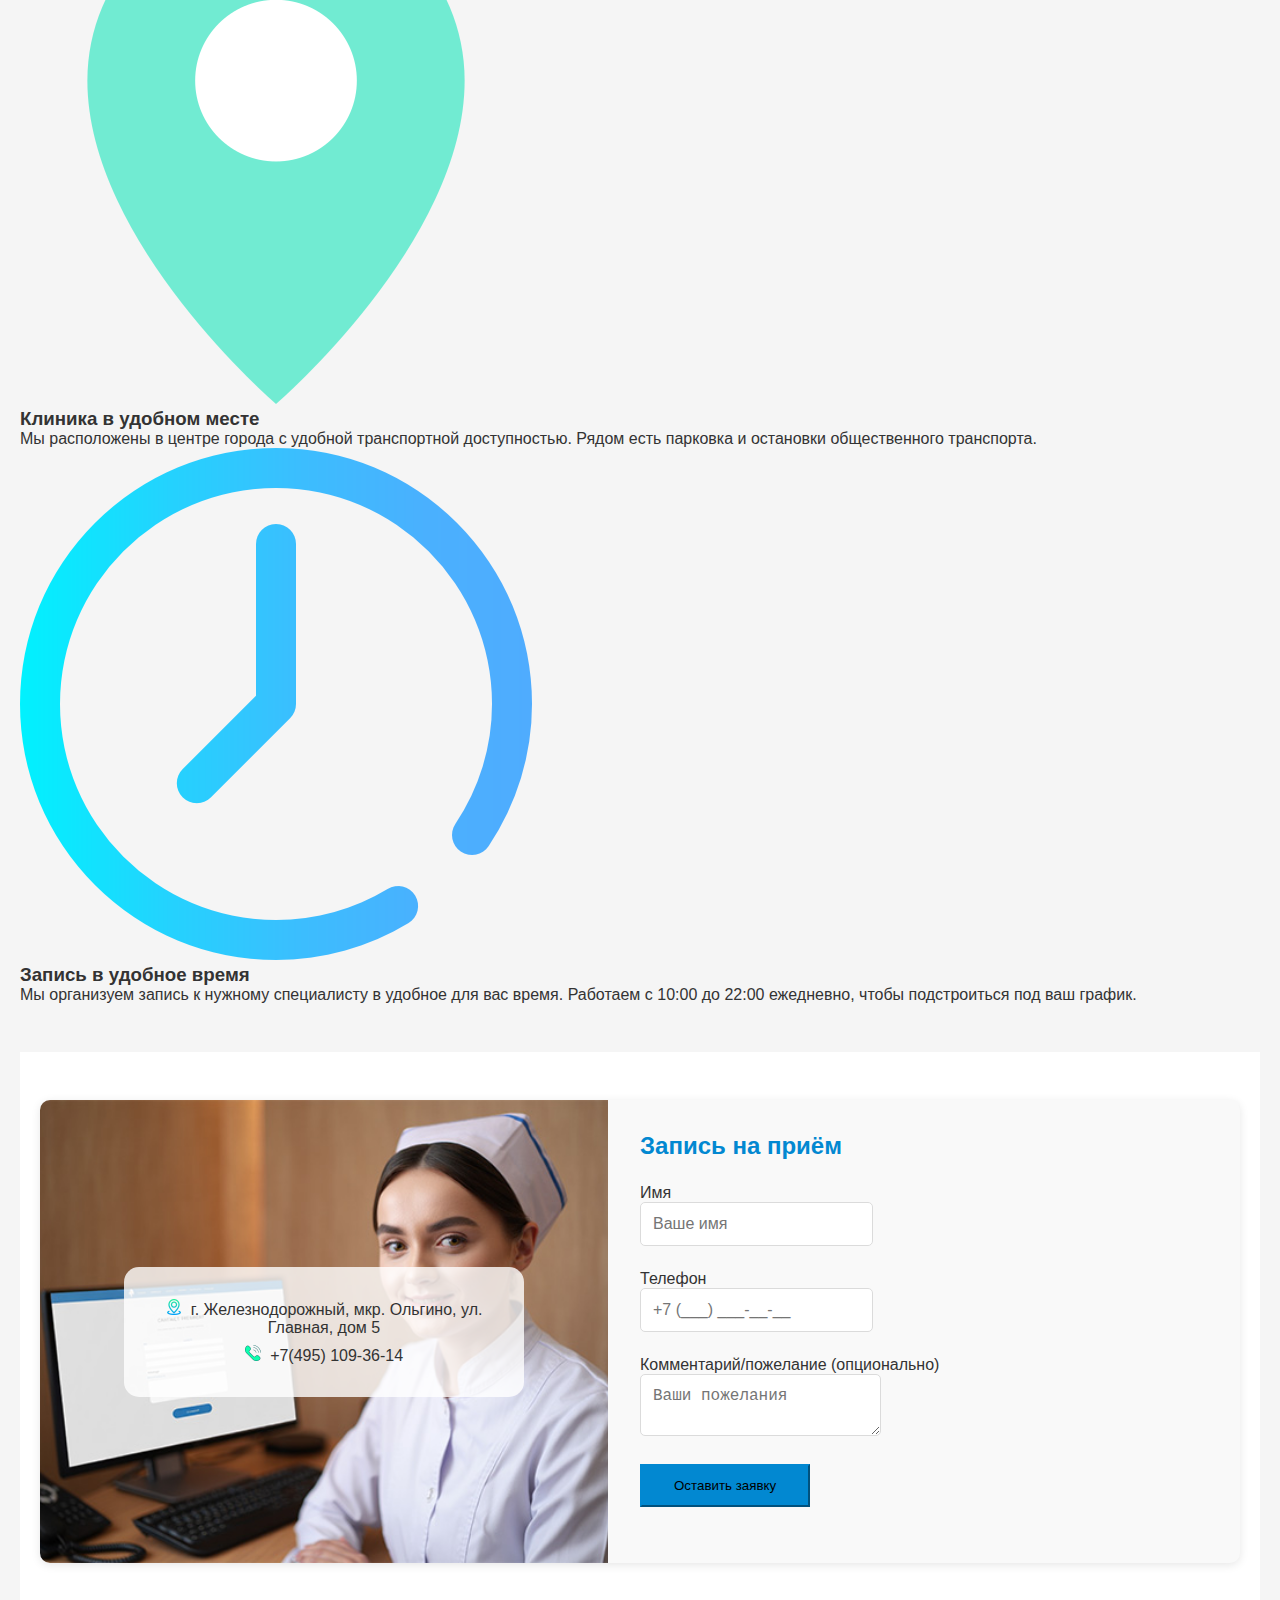
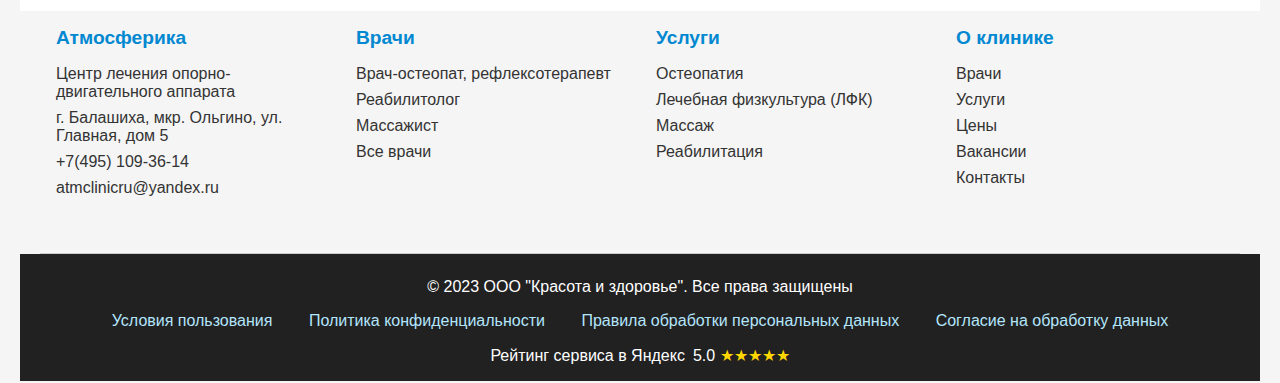
==== commit 17f3d0ef: "Сделал локальную версию основной: обновил index.html, CSS, JS и другие файлы" ====
--- a/index.html
+++ b/index.html
@@ -46,7 +46,7 @@
       <div class="navbar-menu">
         <div class="navbar-end">
           <a class="navbar-item" href="#home">Главная</a>
-          <a class="navbar-item" href="services.html">Услуги</a> <!-- Проверяем ссылку -->
+          <a class="navbar-item" href="services.html">Услуги</a>
           <a class="navbar-item" href="#team">Врачи</a>
           <a class="navbar-item" href="#promo">Акции</a>
           <a class="navbar-item" href="#prices">Цены</a>
@@ -56,294 +56,317 @@
     </nav>
   </header>
 
-  <!-- Слайд-шоу -->
-  <section id="home" class="slideshow">
-    <div class="slides">
-      <div class="slide active" style="background-image: url('img/slide1.jpg');">
-        <div class="slide-content">
-          <h1>Верни себе свободу движения!</h1>
-          <p>Эффективное лечение опорно-двигательного аппарата с результатом после первого сеанса.</p>
-          <a href="#contacts" class="button is-primary">Записаться на приём</a>
-        </div>
-      </div>
-      <div class="slide" style="background-image: url('img/slide2.jpg');">
-        <div class="slide-content">
-          <h1>Здоровье без боли</h1>
-          <p>Индивидуальный подход и проверенные методики для вашего восстановления.</p>
-          <a href="services.html" class="button is-primary">Узнать больше</a> <!-- Проверяем ссылку -->
-        </div>
-      </div>
-      <div class="slide" style="background-image: url('img/slide3.jpg');">
-        <div class="slide-content">
-          <h1>Мы работаем для вас</h1>
-          <p>Ежедневно с 10:00 до 22:00 — всегда готовы помочь!</p>
-          <a href="#contacts" class="button is-primary">Связаться с нами</a>
+  <!-- Основной контент -->
+  <main>
+    <!-- Слайд-шоу -->
+    <section id="home" class="slideshow">
+      <div class="slides">
+        <div class="slide active" style="background-image: url('img/slide1.jpg');">
+          <div class="slide-content">
+            <h1>Верни себе свободу движения!</h1>
+            <p>Эффективное лечение опорно-двигательного аппарата с результатом после первого сеанса.</p>
+            <a href="#contacts" class="button is-primary">Записаться на приём</a>
+          </div>
+        </div>
+        <div class="slide" style="background-image: url('img/slide2.jpg');">
+          <div class="slide-content">
+            <h1>Здоровье без боли</h1>
+            <p>Индивидуальный подход и проверенные методики для вашего восстановления.</p>
+            <a href="services.html" class="button is-primary">Узнать больше</a>
+          </div>
+        </div>
+        <div class="slide" style="background-image: url('img/slide3.jpg');">
+          <div class="slide-content">
+            <h1>Мы работаем для вас</h1>
+            <p>Ежедневно с 10:00 до 22:00 — всегда готовы помочь!</p>
+            <a href="#contacts" class="button is-primary">Связаться с нами</a>
+          </div>
+        </div>
+      </div>
+    </section>
+
+    <!-- Процесс -->
+    <section class="process section">
+      <h2 class="title is-4 has-text-centered">Только долгосрочный эффект</h2>
+      <div class="columns is-multiline is-mobile process-columns">
+        <div class="column is-6-mobile is-3-tablet process-item">
+          <div class="process-image">
+            <img src="img/diagnose.png" alt="Диагностика">
+            <p>Для начала мы вас продиагностируем</p>
+          </div>
+        </div>
+        <div class="column is-6-mobile is-3-tablet process-item">
+          <div class="process-image">
+            <img src="img/fix.png" alt="Устранение">
+            <p>Устраним выявленные проблемы</p>
+          </div>
+        </div>
+        <div class="column is-6-mobile is-3-tablet process-item">
+          <div class="process-image">
+            <img src="img/result.png" alt="Закрепление">
+            <p>Закрепим полученный результат</p>
+          </div>
+        </div>
+        <div class="column is-6-mobile is-3-tablet process-item">
+          <div class="process-image">
+            <img src="img/support.png" alt="Поддержка">
+            <p>Научим вас поддерживать здоровье</p>
+          </div>
+        </div>
+      </div>
+    </section>
+
+    <!-- Промо -->
+    <section id="promo" class="promo">
+      <div class="container">
+        <p>У нас всегда есть интересные предложения</p>
+        <a href="#" class="button is-primary">АКЦИИ</a>
+      </div>
+    </section>
+
+    <!-- Здоровье (Услуги) -->
+    <section id="services" class="health section">
+      <h2 class="title is-4 has-text-centered">Мы ценим ваше здоровье и время</h2>
+      <p class="has-text-centered">В нашей клинике вы можете проходить услуги по отдельности, а можете приобрести комплекс оздоровительных процедур. Чтобы понимать, какая программа и в каком объеме вам нужна, сначала нужно пройти комплексную диагностику организма. Специалист определит не только очаг вашей проблемы, но и установит первопричины. В результате обследования будет составлена программа оздоровления.</p>
+      <div class="columns is-multiline is-mobile">
+        <div class="column is-6-tablet is-12-mobile">
+          <div class="card">
+            <div class="card-image"><img src="img/seas.png" alt="SEAS"></div>
+            <div class="card-content">
+              <p class="title is-5">Гимнастика SEAS при сколиозе</p>
+              <p>Подход к лечению сколиоза посредством физических упражнений, учитывая индивидуальные особенности пациента</p>
+            </div>
+          </div>
+        </div>
+        <div class="column is-6-tablet is-12-mobile">
+          <div class="card">
+            <div class="card-image"><img src="img/insoles.png" alt="Стельки"></div>
+            <div class="card-content">
+              <p class="title is-5">Изготовление ортопедических стелек</p>
+              <p>Индивидуальное изготовление ортопедических стелек</p>
+            </div>
+          </div>
+        </div>
+        <div class="column is-6-tablet is-12-mobile">
+          <div class="card">
+            <div class="card-image"><img src="img/cosmetology.png" alt="Косметология"></div>
+            <div class="card-content">
+              <p class="title is-5">Косметология</p>
+              <p>Аппаратная, инъекционная и эстетическая косметология</p>
+            </div>
+          </div>
+        </div>
+        <div class="column is-6-tablet is-12-mobile">
+          <div class="card">
+            <div class="card-image"><img src="img/lfk.png" alt="ЛФК"></div>
+            <div class="card-content">
+              <p class="title is-5">Лечебная физкультура ЛФК</p>
+              <p>Лечебная физкультура — один из элементов современного комплексного лечения пациентов</p>
+            </div>
+          </div>
+        </div>
+        <div class="column is-6-tablet is-12-mobile">
+          <div class="card">
+            <div class="card-image"><img src="img/manual.png" alt="Мануальная терапия"></div>
+            <div class="card-content">
+              <p class="title is-5">Мануальная терапия</p>
+              <p>Мануальный терапевт представляет серьезный комплексный подход к исцелению человека</p>
+            </div>
+          </div>
+        </div>
+        <div class="column is-6-tablet is-12-mobile">
+          <div class="card">
+            <div class="card-image"><img src="img/massage.png" alt="Массаж"></div>
+            <div class="card-content">
+              <p class="title is-5">Массаж</p>
+              <p>Оздоровительный и расслабляющий массаж</p>
+            </div>
+          </div>
+        </div>
+        <div class="column is-6-tablet is-12-mobile">
+          <div class="card">
+            <div class="card-image"><img src="img/osteopathy.png" alt="Остеопатия"></div>
+            <div class="card-content">
+              <p class="title is-5">Остеопатия</p>
+              <p>Ручной метод воздействия на структуры тела человека, позволяющий восстановить функции организма</p>
+            </div>
+          </div>
+        </div>
+        <div class="column is-6-tablet is-12-mobile">
+          <div class="card">
+            <div class="card-image"><img src="img/rehab.png" alt="Реабилитация"></div>
+            <div class="card-content">
+              <p class="title is-5">Реабилитация</p>
+              <p>Комплекс мер для восстановления после травм и заболеваний</p>
+            </div>
+          </div>
+        </div>
+      </div>
+      <div class="has-text-centered">
+        <a href="services.html" class="button is-primary">Услуги</a>
+      </div>
+    </section>
+
+    <!-- Команда -->
+    <section id="team" class="team section">
+      <h2 class="title is-4 has-text-centered">НАША КОМАНДА</h2>
+      <p class="has-text-centered">Медицинский центр Атмосферика – место, где трудятся блестящие специалисты.</p>
+      <div class="team-carousel">
+        <div class="carousel-inner">
+          <div class="carousel-item">
+            <div class="card">
+              <div class="card-image"><img src="img/bashmakova.png" alt="Башмакова"></div>
+              <div class="card-content">
+                <p class="title is-5">Башмакова Олеся</p>
+                <p>Остеопат</p>
+              </div>
+            </div>
+          </div>
+          <div class="carousel-item">
+            <div class="card">
+              <div class="card-image"><img src="img/gorlov.png" alt="Горлов"></div>
+              <div class="card-content">
+                <p class="title is-5">Горлов Вадим</p>
+                <p>Остеопат, невролог, мануальный терапевт, прикладной кинезиолог</p>
+              </div>
+            </div>
+          </div>
+          <div class="carousel-item">
+            <div class="card">
+              <div class="card-image"><img src="img/ganova.png" alt="Ганова"></div>
+              <div class="card-content">
+                <p class="title is-5">Ганова Оксана</p>
+                <p>Врач-дерматолог, косметолог</p>
+              </div>
+            </div>
+          </div>
+          <div class="carousel-item">
+            <div class="card">
+              <div class="card-image"><img src="img/stogova.png" alt="Стогова"></div>
+              <div class="card-content">
+                <p class="title is-5">Стогова Екатерина</p>
+                <p>Косметолог</p>
+              </div>
+            </div>
+          </div>
+          <div class="carousel-item">
+            <div class="card">
+              <div class="card-image"><img src="img/ilinsky.png" alt="Ильинский"></div>
+              <div class="card-content">
+                <p class="title is-5">Ильинский Владислав</p>
+                <p>Фельдшер</p>
+              </div>
+            </div>
+          </div>
+          <div class="carousel-item">
+            <div class="card">
+              <div class="card-image"><img src="img/velegurin.png" alt="Велегурин"></div>
+              <div class="card-content">
+                <p class="title is-5">Велегурин Иван</p>
+                <p>Инструктор ЛФК, АФК, SEAS</p>
+              </div>
+            </div>
+          </div>
+          <div class="carousel-item">
+            <div class="card">
+              <div class="card-image"><img src="img/shatovkin.png" alt="Шатовкин"></div>
+              <div class="card-content">
+                <p class="title is-5">Шатовкин Александр</p>
+                <p>Реабилитация</p>
+              </div>
+            </div>
+          </div>
+          <div class="carousel-item">
+            <div class="card">
+              <div class="card-image"><img src="img/dokuchaev.png" alt="Докучаев"></div>
+            </div>
+          </div>
+        </div>
+      </div>
+    </section>
+
+    <!-- Секция "Нам доверяют" -->
+  <section id="trust" class="trust section">
+    <h2 class="title is-4 has-text-centered">Нам доверяют более 20 млн клиентов</h2>
+    <div class="columns is-multiline is-mobile trust-columns">
+      <div class="column is-4-desktop is-12-mobile trust-item">
+        <div class="trust-content">
+          <span class="trust-icon"><img src="img/doctor-icon.png" alt="Врач"></span>
+          <h3 class="trust-title">Точно найдёте хорошего врача</h3>
+          <p>В нашей клинике работают лучшие врачи с многолетним опытом, прошедшие строгий отбор. Мы гарантируем индивидуальный подход и высокое качество лечения.</p>
+        </div>
+      </div>
+      <div class="column is-4-desktop is-12-mobile trust-item">
+        <div class="trust-content">
+          <span class="trust-icon"><img src="img/location-icon.png" alt="Карта"></span>
+          <h3 class="trust-title">Клиника в удобном месте</h3>
+          <p>Мы расположены в центре города с удобной транспортной доступностью. Рядом есть парковка и остановки общественного транспорта.</p>
+        </div>
+      </div>
+      <div class="column is-4-desktop is-12-mobile trust-item">
+        <div class="trust-content">
+          <span class="trust-icon"><img src="img/time-icon.png" alt="Время"></span>
+          <h3 class="trust-title">Запись в удобное время</h3>
+          <p>Мы организуем запись к нужному специалисту в удобное для вас время. Работаем с 10:00 до 22:00 ежедневно, чтобы подстроиться под ваш график.</p>
         </div>
       </div>
     </div>
   </section>
-
-  <!-- Процесс -->
-  <section class="process section">
-    <h2 class="title is-4 has-text-centered">Только долгосрочный эффект</h2>
-    <div class="columns is-multiline is-mobile process-columns">
-      <div class="column is-6-mobile is-3-tablet process-item">
-        <div class="process-image">
-          <img src="img/diagnose.png" alt="Диагностика">
-          <p>Для начала мы вас продиагностируем</p>
-        </div>
-      </div>
-      <div class="column is-6-mobile is-3-tablet process-item">
-        <div class="process-image">
-          <img src="img/fix.png" alt="Устранение">
-          <p>Устраним выявленные проблемы</p>
-        </div>
-      </div>
-      <div class="column is-6-mobile is-3-tablet process-item">
-        <div class="process-image">
-          <img src="img/result.png" alt="Закрепление">
-          <p>Закрепим полученный результат</p>
-        </div>
-      </div>
-      <div class="column is-6-mobile is-3-tablet process-item">
-        <div class="process-image">
-          <img src="img/support.png" alt="Поддержка">
-          <p>Научим вас поддерживать здоровье</p>
-        </div>
-      </div>
+  
+
+    <!-- Форма -->
+    <section id="contacts" class="form section">
+      <div class="form-container">
+        <div class="form-image">
+          <img src="img/form-image.jpg" alt="Запись на приём">
+          <div class="overlay-contact">
+            <div class="overlay-content">
+              <p><span class="icon"><img src="img/location.png" alt="Location"></span> г. Железнодорожный, мкр. Ольгино, ул. Главная, дом 5</p>
+              <p><span class="icon"><img src="img/phone.png" alt="Phone"></span> <a href="tel:+74951093614">+7(495) 109-36-14</a></p>
+            </div>
+          </div>
+        </div>
+        <div class="form-content">
+          <h2 class="title is-4 has-text-centered">Запись на приём</h2>
+          <form id="contact-form">
+            <div class="field">
+              <label class="label">Имя</label>
+              <div class="control">
+                <input class="input" type="text" placeholder="Ваше имя" required>
+              </div>
+            </div>
+            <div class="field">
+              <label class="label">Телефон</label>
+              <div class="control">
+                <input class="input" type="tel" id="phone" placeholder="+7 (___) ___-__-__" required>
+              </div>
+            </div>
+            <div class="field">
+              <label class="label">Комментарий/пожелание (опционально)</label>
+              <div class="control">
+                <textarea class="textarea" placeholder="Ваши пожелания"></textarea>
+              </div>
+            </div>
+            <div class="field">
+              <div class="control has-text-centered">
+                <button class="button is-primary" type="submit">Оставить заявку</button>
+              </div>
+            </div>
+          </form>
+        </div>
+      </div>
+    </section>
+
+    <!-- Соцсети -->
+    <div class="social-links">
+      <a href="https://wa.me/+74951093614" class="social-link whatsapp" target="_blank">
+        <img src="img/whatsapp.png" alt="WhatsApp">
+      </a>
+      <a href="https://t.me/+74951093614" class="social-link telegram" target="_blank">
+        <img src="img/telegram.png" alt="Telegram">
+      </a>
     </div>
-  </section>
-
-  <!-- Промо -->
-  <section id="promo" class="promo">
-    <div class="container">
-      <p>У нас всегда есть интересные предложения</p>
-      <a href="#" class="button is-primary">АКЦИИ</a>
-    </div>
-  </section>
-
-  <!-- Здоровье (Услуги) -->
-  <section id="services" class="health section">
-    <h2 class="title is-4 has-text-centered">Мы ценим ваше здоровье и время</h2>
-    <p class="has-text-centered">В нашей клинике вы можете проходить услуги по отдельности, а можете приобрести комплекс оздоровительных процедур. Чтобы понимать, какая программа и в каком объеме вам нужна, сначала нужно пройти комплексную диагностику организма. Специалист определит не только очаг вашей проблемы, но и установит первопричины. В результате обследования будет составлена программа оздоровления.</p>
-    <div class="columns is-multiline is-mobile">
-      <div class="column is-6-tablet is-12-mobile">
-        <div class="card">
-          <div class="card-image"><img src="img/seas.png" alt="SEAS"></div>
-          <div class="card-content">
-            <p class="title is-5">Гимнастика SEAS при сколиозе</p>
-            <p>Подход к лечению сколиоза посредством физических упражнений, учитывая индивидуальные особенности пациента</p>
-          </div>
-        </div>
-      </div>
-      <div class="column is-6-tablet is-12-mobile">
-        <div class="card">
-          <div class="card-image"><img src="img/insoles.png" alt="Стельки"></div>
-          <div class="card-content">
-            <p class="title is-5">Изготовление ортопедических стелек</p>
-            <p>Индивидуальное изготовление ортопедических стелек</p>
-          </div>
-        </div>
-      </div>
-      <div class="column is-6-tablet is-12-mobile">
-        <div class="card">
-          <div class="card-image"><img src="img/cosmetology.png" alt="Косметология"></div>
-          <div class="card-content">
-            <p class="title is-5">Косметология</p>
-            <p>Аппаратная, инъекционная и эстетическая косметология</p>
-          </div>
-        </div>
-      </div>
-      <div class="column is-6-tablet is-12-mobile">
-        <div class="card">
-          <div class="card-image"><img src="img/lfk.png" alt="ЛФК"></div>
-          <div class="card-content">
-            <p class="title is-5">Лечебная физкультура ЛФК</p>
-            <p>Лечебная физкультура — один из элементов современного комплексного лечения пациентов</p>
-          </div>
-        </div>
-      </div>
-      <div class="column is-6-tablet is-12-mobile">
-        <div class="card">
-          <div class="card-image"><img src="img/manual.png" alt="Мануальная терапия"></div>
-          <div class="card-content">
-            <p class="title is-5">Мануальная терапия</p>
-            <p>Мануальный терапевт представляет серьезный комплексный подход к исцелению человека</p>
-          </div>
-        </div>
-      </div>
-      <div class="column is-6-tablet is-12-mobile">
-        <div class="card">
-          <div class="card-image"><img src="img/massage.png" alt="Массаж"></div>
-          <div class="card-content">
-            <p class="title is-5">Массаж</p>
-            <p>Оздоровительный и расслабляющий массаж</p>
-          </div>
-        </div>
-      </div>
-      <div class="column is-6-tablet is-12-mobile">
-        <div class="card">
-          <div class="card-image"><img src="img/osteopathy.png" alt="Остеопатия"></div>
-          <div class="card-content">
-            <p class="title is-5">Остеопатия</p>
-            <p>Ручной метод воздействия на структуры тела человека, позволяющий восстановить функции организма</p>
-          </div>
-        </div>
-      </div>
-      <div class="column is-6-tablet is-12-mobile">
-        <div class="card">
-          <div class="card-image"><img src="img/rehab.png" alt="Реабилитация"></div>
-          <div class="card-content">
-            <p class="title is-5">Реабилитация</p>
-            <p>Комплекс мер для восстановления после травм и заболеваний</p>
-          </div>
-        </div>
-      </div>
-    </div>
-    <div class="has-text-centered">
-      <a href="services.html" class="button is-primary">Услуги</a> <!-- Проверяем ссылку -->
-    </div>
-  </section>
-
-  <!-- Команда -->
-  <section id="team" class="team section">
-    <h2 class="title is-4 has-text-centered">НАША КОМАНДА</h2>
-    <p class="has-text-centered">Медицинский центр Атмосферика – место, где трудятся блестящие специалисты.</p>
-    <div class="team-carousel">
-      <div class="carousel-inner">
-        <div class="carousel-item">
-          <div class="card">
-            <div class="card-image"><img src="img/bashmakova.png" alt="Башмакова"></div>
-            <div class="card-content">
-              <p class="title is-5">Башмакова Олеся</p>
-              <p>Остеопат</p>
-            </div>
-          </div>
-        </div>
-        <div class="carousel-item">
-          <div class="card">
-            <div class="card-image"><img src="img/gorlov.png" alt="Горлов"></div>
-            <div class="card-content">
-              <p class="title is-5">Горлов Вадим</p>
-              <p>Остеопат, невролог, мануальный терапевт, прикладной кинезиолог</p>
-            </div>
-          </div>
-        </div>
-        <div class="carousel-item">
-          <div class="card">
-            <div class="card-image"><img src="img/ganova.png" alt="Ганова"></div>
-            <div class="card-content">
-              <p class="title is-5">Ганова Оксана</p>
-              <p>Врач-дерматолог, косметолог</p>
-            </div>
-          </div>
-        </div>
-        <div class="carousel-item">
-          <div class="card">
-            <div class="card-image"><img src="img/stogova.png" alt="Стогова"></div>
-            <div class="card-content">
-              <p class="title is-5">Стогова Екатерина</p>
-              <p>Косметолог</p>
-            </div>
-          </div>
-        </div>
-        <div class="carousel-item">
-          <div class="card">
-            <div class="card-image"><img src="img/ilinsky.png" alt="Ильинский"></div>
-            <div class="card-content">
-              <p class="title is-5">Ильинский Владислав</p>
-              <p>Фельдшер</p>
-            </div>
-          </div>
-        </div>
-        <div class="carousel-item">
-          <div class="card">
-            <div class="card-image"><img src="img/velegurin.png" alt="Велегурин"></div>
-            <div class="card-content">
-              <p class="title is-5">Велегурин Иван</p>
-              <p>Инструктор ЛФК, АФК, SEAS</p>
-            </div>
-          </div>
-        </div>
-        <div class="carousel-item">
-          <div class="card">
-            <div class="card-image"><img src="img/shatovkin.png" alt="Шатовкин"></div>
-            <div class="card-content">
-              <p class="title is-5">Шатовкин Александр</p>
-              <p>Реабилитация</p>
-            </div>
-          </div>
-        </div>
-        <div class="carousel-item">
-          <div class="card">
-            <div class="card-image"><img src="img/dokuchaev.png" alt="Докучаев"></div>
-            <div class="card-content">
-              <p class="title is-5">Докучаев Сергей</p>
-              <p>Массажист, фельдшер</p>
-            </div>
-          </div>
-        </div>
-      </div>
-    </div>
-  </section>
-
-  <!-- Форма -->
-  <section id="contacts" class="form section">
-    <div class="form-container">
-      <div class="form-image">
-        <img src="img/form-image.jpg" alt="Запись на приём">
-        <div class="overlay-contact">
-          <div class="overlay-content">
-            <p><span class="icon"><img src="img/location.png" alt="Location"></span> г. Железнодорожный, мкр. Ольгино, ул. Главная, дом 5</p>
-            <p><span class="icon"><img src="img/phone.png" alt="Phone"></span> <a href="tel:+74951093614">+7(495) 109-36-14</a></p>
-          </div>
-        </div>
-      </div>
-      <div class="form-content">
-        <h2 class="title is-4 has-text-centered">Запись на приём</h2>
-        <form id="contact-form">
-          <div class="field">
-            <label class="label">Имя</label>
-            <div class="control">
-              <input class="input" type="text" placeholder="Ваше имя" required>
-            </div>
-          </div>
-          <div class="field">
-            <label class="label">Телефон</label>
-            <div class="control">
-              <input class="input" type="tel" id="phone" placeholder="+7 (___) ___-__-__" required>
-            </div>
-          </div>
-          <div class="field">
-            <label class="label">Комментарий/пожелание (опционально)</label>
-            <div class="control">
-              <textarea class="textarea" placeholder="Ваши пожелания"></textarea>
-            </div>
-          </div>
-          <div class="field">
-            <div class="control has-text-centered">
-              <button class="button is-primary" type="submit">Оставить заявку</button>
-            </div>
-          </div>
-        </form>
-      </div>
-    </div>
-  </section>
-
-  <!-- Соцсети -->
-  <div class="social-links">
-    <a href="https://wa.me/+74951093614" class="social-link whatsapp" target="_blank">
-      <img src="img/whatsapp.png" alt="WhatsApp">
-    </a>
-    <a href="https://t.me/+74951093614" class="social-link telegram" target="_blank">
-      <img src="img/telegram.png" alt="Telegram">
-    </a>
-  </div>
-
-  <!-- Кнопка "вверх" -->
-  <button class="scroll-top" onclick="scrollToTop()">
-    <img src="img/up-arrow.png" alt="Вверх">
-  </button>
+  </main>
 
   <!-- Футер -->
   <footer class="footer">
@@ -364,15 +387,15 @@
       </div>
       <div class="footer-column">
         <h3>Услуги</h3>
-        <a href="services.html">Остеопатия</a> <!-- Проверяем ссылку -->
-        <a href="services.html">Лечебная физкультура (ЛФК)</a> <!-- Проверяем ссылку -->
-        <a href="services.html">Массаж</a> <!-- Проверяем ссылку -->
-        <a href="services.html">Реабилитация</a> <!-- Проверяем ссылку -->
+        <a href="services.html">Остеопатия</a>
+        <a href="services.html">Лечебная физкультура (ЛФК)</a>
+        <a href="services.html">Массаж</a>
+        <a href="services.html">Реабилитация</a>
       </div>
       <div class="footer-column">
         <h3>О клинике</h3>
         <a href="#">Врачи</a>
-        <a href="services.html">Услуги</a> <!-- Проверяем ссылку -->
+        <a href="services.html">Услуги</a>
         <a href="#">Цены</a>
         <a href="#">Вакансии</a>
         <a href="#">Контакты</a>
@@ -392,10 +415,10 @@
       </div>
     </div>
   </footer>
+
+  <!-- Кнопка "вверх" (убрал дубликат, оставил один вариант) -->
+  <button class="scroll-top" onclick="scrollToTop()">
+    <img src="img/up-arrow.png" alt="Вверх">
+  </button>
 </body>
-<<<<<<< HEAD
-</html>
-=======
-</body>
-</html>
->>>>>>> 134c1a1f8f7bdee8f338bc3a3d9bdf88239b42a2
+</html>--- a/css/styles.css
+++ b/css/styles.css
@@ -1,4 +1,4 @@
-<<<<<<< HEAD
+
 * {
   margin: 0;
   padding: 0;
@@ -91,98 +91,5 @@
     width: 20px;
     height: 20px;
   }
-=======
-* {
-  margin: 0;
-  padding: 0;
-  box-sizing: border-box;
-}
-body {
-  font-family: 'Arial', sans-serif;
-  color: #333;
-  background: #f5f5f5;
-  margin: 0 auto;
-  max-width: 1400px;
-  padding: 0 20px;
-  overflow-x: hidden;
-  padding-top: 160px; /* Уменьшаем отступ из-за меньшего лого и navbar */
-}
-.section {
-  padding: 3rem 0;
-  width: 100%;
-}
-.title {
-  color: #0288d1;
-}
-.button.is-primary {
-  background: #0288d1;
-  border-color: #0288d1;
-}
-.button.is-primary:hover {
-  background: #01579b;
-}
-.social-links {
-  position: fixed;
-  right: 20px;
-  top: 50%;
-  transform: translateY(-50%);
-  display: flex;
-  flex-direction: column;
-  gap: 1rem;
-}
-.social-link img {
-  width: 40px;
-  height: 40px;
-  transition: transform 0.3s ease;
-}
-.social-link:hover img {
-  transform: scale(1.2);
-}
-.scroll-top {
-  position: fixed;
-  bottom: 20px;
-  right: 20px;
-  background: #0288d1;
-  border: none;
-  border-radius: 50%;
-  width: 50px;
-  height: 50px;
-  display: flex;
-  align-items: center;
-  justify-content: center;
-  cursor: pointer;
-  opacity: 0;
-  transition: opacity 0.3s ease;
-}
-.scroll-top img {
-  width: 30px;
-  height: 30px;
-}
-.scroll-top.visible {
-  opacity: 1;
-}
-@media (max-width: 768px) {
-  body {
-    padding: 0 10px;
-    padding-top: 160px; /* Уменьшаем отступ на мобильных */
-  }
-  .social-links {
-    right: 10px;
-    gap: 0.5rem;
-  }
-  .social-link img {
-    width: 30px;
-    height: 30px;
-  }
-  .scroll-top {
-    width: 40px;
-    height: 40px;
-    bottom: 10px;
-    right: 10px;
-  }
-  .scroll-top img {
-    width: 20px;
-    height: 20px;
-  }
->>>>>>> 5c298408f855ec194b1b63a2e484582bfcd0c2f6
+
 }--- a/css/header.css
+++ b/css/header.css
@@ -1,4 +1,4 @@
-<<<<<<< HEAD
+
 .header {
   background: #fff;
   width: 100%;
@@ -187,194 +187,5 @@
     margin: 0.5rem 0;
     text-align: center;
   }
-=======
-.header {
-  background: #fff;
-  width: 100%;
-  z-index: 1000;
-}
-.top-bar {
-  height: 50px;
-  display: flex;
-  justify-content: space-between;
-  align-items: center;
-  padding: 0 1rem;
-  font-size: 0.9rem;
-  color: #777;
-  width: 100%;
-  max-width: 1400px;
-  margin: 0 auto;
-  position: fixed;
-  top: 0;
-  left: 50%;
-  transform: translateX(-50%);
-  background: #fff;
-  z-index: 1001;
-}
-.top-bar-left, .top-bar-right {
-  display: flex;
-  align-items: center;
-}
-.top-bar-left p, .top-bar-right p {
-  margin: 0 0.5rem;
-}
-.top-bar .icon img {
-  width: 16px;
-  height: 16px;
-  margin-right: 0.3rem;
-}
-.top-bar-right a {
-  color: #777;
-  text-decoration: none;
-}
-.top-bar-right a:hover {
-  color: #0288d1;
-}
-.navbar {
-  height: 100px;
-  display: flex;
-  align-items: center;
-  padding: 0 1rem;
-  background: #fff;
-  position: fixed;
-  top: 50px;
-  z-index: 1000;
-  box-shadow: 0 2px 5px rgba(0, 0, 0, 0.1);
-  width: 100%;
-  max-width: 1400px;
-  margin: 0 auto;
-  left: 50%;
-  transform: translateX(-50%);
-}
-.navbar-brand {
-  display: flex;
-  align-items: center;
-  position: relative;
-}
-.navbar-logo {
-  display: block;
-  background: none !important;
-}
-.navbar-logo img {
-  height: 60px;
-  width: auto;
-  object-fit: contain;
-}
-.navbar-menu {
-  flex-grow: 1;
-  display: flex;
-  justify-content: flex-end;
-}
-.navbar-end {
-  display: flex;
-  align-items: center;
-}
-.navbar-item {
-  color: #333;
-  font-weight: 500;
-  margin: 0 1rem;
-  padding: 0.5rem 1rem;
-  border-radius: 5px;
-  text-decoration: none;
-  background: transparent;
-}
-.navbar-item.active {
-  color: #333; /* Цвет текста остаётся тёмным */
-  border: 2px solid #4fc3f7; /* Синяя обводка для активного пункта */
-  background: transparent; /* Убираем заливку фона */
-}
-.burger {
-  display: none;
-  cursor: pointer;
-  width: 30px;
-  height: 20px;
-  position: relative;
-}
-.burger span {
-  background: #333;
-  height: 3px;
-  width: 100%;
-  position: absolute;
-  left: 0;
-  transition: all 0.3s ease;
-}
-.burger span:nth-child(1) {
-  top: 0;
-}
-.burger span:nth-child(2) {
-  top: 8px;
-}
-.burger span:nth-child(3) {
-  top: 16px;
-}
-.burger.active span:nth-child(1) {
-  transform: rotate(45deg);
-  top: 8px;
-}
-.burger.active span:nth-child(2) {
-  opacity: 0;
-}
-.burger.active span:nth-child(3) {
-  transform: rotate(-45deg);
-  top: 8px;
-}
-@media (max-width: 768px) {
-  .top-bar {
-    flex-direction: column;
-    height: auto;
-    padding: 0.5rem;
-    text-align: center;
-    left: 0;
-    transform: none;
-  }
-  .top-bar-right {
-    margin-top: 0.5rem;
-  }
-  .navbar {
-    height: 60px;
-    flex-direction: row;
-    padding: 0.5rem 1rem;
-    position: fixed;
-    top: 80px;
-    left: 0;
-    transform: none;
-  }
-  .navbar-logo {
-    display: none;
-  }
-  .navbar-brand {
-    flex-grow: 1;
-    justify-content: space-between;
-    align-items: center;
-  }
-  .navbar-brand::before {
-    content: "Атмосферика";
-    font-size: 1.5rem;
-    font-weight: bold;
-    color: #0288d1;
-  }
-  .burger {
-    display: block;
-  }
-  .navbar-menu {
-    display: none;
-    position: absolute;
-    top: 60px;
-    left: 0;
-    width: 100%;
-    background: #fff;
-    box-shadow: 0 2px 5px rgba(0, 0, 0, 0.1);
-    padding: 1rem 0;
-  }
-  .navbar-menu.is-active {
-    display: block;
-  }
-  .navbar-end {
-    flex-direction: column;
-  }
-  .navbar-item {
-    margin: 0.5rem 0;
-    text-align: center;
-  }
->>>>>>> 5c298408f855ec194b1b63a2e484582bfcd0c2f6
+
 }--- a/css/slideshow.css
+++ b/css/slideshow.css
@@ -1,4 +1,4 @@
-<<<<<<< HEAD
+
 .slideshow {
   height: 670px;
   position: relative;
@@ -59,66 +59,5 @@
   .slide-content p {
     font-size: 1rem;
   }
-=======
-.slideshow {
-  height: 670px;
-  position: relative;
-  overflow: hidden;
-}
-.slides {
-  height: 100%;
-}
-.slide {
-  position: absolute;
-  width: 100%;
-  height: 100%;
-  display: none;
-  background-size: cover;
-  background-position: center;
-  background-repeat: no-repeat;
-}
-.slide.active {
-  display: block;
-}
-.slide-content {
-  position: absolute;
-  bottom: 50px;
-  left: 50px;
-  max-width: 500px;
-  background: rgba(255, 255, 255, 0.8); /* Полупрозрачный белый фон */
-  padding: 2rem;
-  border-radius: 10px;
-  box-shadow: 0 4px 10px rgba(0, 0, 0, 0.2);
-}
-.slide-content h1 {
-  font-size: 2.5rem;
-  color: #0288d1;
-  margin-bottom: 1rem;
-  line-height: 1.2;
-}
-.slide-content p {
-  font-size: 1.2rem;
-  color: #01579b;
-  margin-bottom: 1.5rem;
-}
-.slide-content .button {
-  font-weight: bold;
-}
-@media (max-width: 768px) {
-  .slideshow {
-    height: 400px;
-  }
-  .slide-content {
-    bottom: 20px;
-    left: 20px;
-    max-width: 300px;
-    padding: 1rem;
-  }
-  .slide-content h1 {
-    font-size: 1.8rem;
-  }
-  .slide-content p {
-    font-size: 1rem;
-  }
->>>>>>> 5c298408f855ec194b1b63a2e484582bfcd0c2f6
+
 }--- a/css/process.css
+++ b/css/process.css
@@ -1,4 +1,3 @@
-<<<<<<< HEAD
 .process {
   height: auto;
   background: #fff;
@@ -65,72 +64,5 @@
   .process-item:not(:last-child)::after {
     display: none; /* Убираем стрелки на мобильных устройствах */
   }
-=======
-.process {
-  height: auto;
-  background: #fff;
-  padding: 3rem 0;
-}
-.process-columns {
-  position: relative;
-}
-.process-item {
-  position: relative;
-  display: flex;
-  flex-direction: column;
-  align-items: center;
-  padding: 1rem;
-}
-.process-image {
-  position: relative;
-  width: 150px; /* Увеличенный размер */
-  height: 150px;
-  border-radius: 20px; /* Округлые края */
-  overflow: hidden;
-  box-shadow: 0 4px 10px rgba(0, 0, 0, 0.1); /* Тень для красоты */
-}
-.process-image img {
-  width: 100%;
-  height: 100%;
-  object-fit: cover; /* Картинка заполняет контейнер */
-}
-.process-image p {
-  position: absolute;
-  bottom: 0;
-  left: 0;
-  right: 0;
-  background: rgba(2, 136, 209, 0.8); /* Полупрозрачный синий фон */
-  color: #fff;
-  text-align: center;
-  padding: 0.5rem;
-  font-size: 0.9rem;
-  margin: 0;
-  line-height: 1.2;
-}
-.process-item:not(:last-child)::after {
-  content: '';
-  position: absolute;
-  right: -20px;
-  top: 75px; /* Центрируем стрелку по новой высоте картинки */
-  width: 40px;
-  height: 20px;
-  background: url('data:image/svg+xml;utf8,<svg xmlns="http://www.w3.org/2000/svg" viewBox="0 0 24 24" fill="none" stroke="%230288d1" stroke-width="2" stroke-linecap="round" stroke-linejoin="round"><polyline points="9 18 15 12 9 6"></polyline></svg>') no-repeat center;
-  background-size: contain;
-}
-@media (max-width: 768px) {
-  .process {
-    height: auto;
-  }
-  .process-image {
-    width: 120px; /* Меньший размер на мобильных */
-    height: 120px;
-  }
-  .process-image p {
-    font-size: 0.8rem;
-    padding: 0.3rem;
-  }
-  .process-item:not(:last-child)::after {
-    display: none; /* Убираем стрелки на мобильных устройствах */
-  }
->>>>>>> 5c298408f855ec194b1b63a2e484582bfcd0c2f6
+
 }--- a/css/promo.css
+++ b/css/promo.css
@@ -1,4 +1,4 @@
-<<<<<<< HEAD
+
 .promo {
   background: #b3e5fc; /* Светло-синий */
   padding: 2rem 0;
@@ -12,19 +12,4 @@
   font-size: 1.5rem;
   color: #01579b;
   margin-bottom: 1rem;
-=======
-.promo {
-  background: #b3e5fc; /* Светло-синий */
-  padding: 2rem 0;
-  text-align: center;
-}
-.promo .container {
-  max-width: 1200px;
-  margin: 0 auto;
-}
-.promo p {
-  font-size: 1.5rem;
-  color: #01579b;
-  margin-bottom: 1rem;
->>>>>>> 5c298408f855ec194b1b63a2e484582bfcd0c2f6
 }--- a/css/health.css
+++ b/css/health.css
@@ -1,4 +1,4 @@
-<<<<<<< HEAD
+
 .health {
     background: #fff;
   }
@@ -20,27 +20,4 @@
   }
   .card-content .title {
     color: #00796b;
-=======
-.health {
-    background: #fff;
-  }
-  .health p {
-    max-width: 800px;
-    margin: 0 auto 2rem;
-  }
-  .card {
-    border: none;
-    box-shadow: 0 2px 5px rgba(0, 0, 0, 0.1);
-  }
-  .card-image img {
-    width: 100%;
-    height: 150px;
-    object-fit: cover;
-  }
-  .card-content {
-    padding: 1rem;
-  }
-  .card-content .title {
-    color: #00796b;
->>>>>>> 5c298408f855ec194b1b63a2e484582bfcd0c2f6
   }--- a/css/team.css
+++ b/css/team.css
@@ -1,4 +1,4 @@
-<<<<<<< HEAD
+
 .team {
   background: #fff;
   padding: 3rem 0;
@@ -57,64 +57,5 @@
   .team p.has-text-centered {
     margin-bottom: 1.5rem; /* Меньший отступ на мобильных */
   }
-=======
-.team {
-  background: #fff;
-  padding: 3rem 0;
-}
-.team .card {
-  box-shadow: 0 2px 5px rgba(0, 0, 0, 0.1);
-  transition: transform 0.3s ease;
-  height: 100%;
-  display: flex;
-  flex-direction: column;
-}
-.team .card:hover {
-  transform: translateY(-5px);
-}
-.team .card-image img {
-  width: 100%;
-  height: 200px;
-  object-fit: cover;
-}
-.team .card-content {
-  padding: 1rem;
-  text-align: center;
-  flex-grow: 1;
-  display: flex;
-  flex-direction: column;
-  justify-content: center;
-}
-.team .title {
-  margin-bottom: 0.5rem;
-}
-.team p.has-text-centered {
-  margin-bottom: 2rem; /* Добавляем отступ после текста */
-}
-.team-carousel {
-  position: relative;
-  overflow: hidden;
-  max-width: 1200px;
-  margin: 0 auto;
-}
-.carousel-inner {
-  display: flex;
-  transition: transform 0.5s ease;
-}
-.carousel-item {
-  flex: 0 0 25%;
-  padding: 0 10px;
-  box-sizing: border-box;
-}
-@media (max-width: 768px) {
-  .carousel-item {
-    flex: 0 0 50%;
-  }
-  .team .card-image img {
-    height: 150px;
-  }
-  .team p.has-text-centered {
-    margin-bottom: 1.5rem; /* Меньший отступ на мобильных */
-  }
->>>>>>> 5c298408f855ec194b1b63a2e484582bfcd0c2f6
+
 }--- a/css/form.css
+++ b/css/form.css
@@ -1,4 +1,4 @@
-<<<<<<< HEAD
+
 .form {
   background: #fff;
   padding: 3rem 0;
@@ -98,105 +98,4 @@
   .form-content {
     padding: 1.5rem;
   }
-=======
-.form {
-  background: #fff;
-  padding: 3rem 0;
-}
-.form-container {
-  display: flex;
-  align-items: stretch;
-  max-width: 1200px;
-  margin: 0 auto;
-  background: #f9f9f9;
-  border-radius: 10px;
-  overflow: hidden;
-  box-shadow: 0 2px 10px rgba(0, 0, 0, 0.1);
-}
-.form-image {
-  flex: 1;
-  position: relative; /* Для позиционирования оверлея */
-}
-.form-image img {
-  width: 100%;
-  height: 100%;
-  object-fit: cover;
-}
-.overlay-contact {
-  position: absolute;
-  top: 50%;
-  left: 50%;
-  transform: translate(-50%, -50%);
-  background: rgba(255, 255, 255, 0.8); /* Белый фон с прозрачностью 80% */
-  padding: 1.5rem;
-  border-radius: 15px; /* Закруглённые края */
-  text-align: center;
-  width: 80%; /* Ограничиваем ширину */
-  max-width: 400px;
-}
-.overlay-content p {
-  margin: 0.5rem 0;
-  color: #333;
-  font-size: 1rem;
-}
-.overlay-content .icon img {
-  width: 16px;
-  height: 16px;
-  margin-right: 0.3rem;
-}
-.overlay-content a {
-  color: #333;
-  text-decoration: none;
-}
-.overlay-content a:hover {
-  color: #0288d1;
-}
-.form-content {
-  flex: 1;
-  padding: 2rem;
-  display: flex;
-  flex-direction: column;
-  justify-content: center;
-}
-.form-content .title {
-  margin-bottom: 1.5rem;
-}
-.form .field {
-  margin-bottom: 1.5rem;
-}
-.form .label {
-  color: #333;
-  font-weight: 500;
-}
-.form .input,
-.form .textarea {
-  border-radius: 5px;
-  border: 1px solid #dbdbdb;
-  padding: 0.75rem;
-  font-size: 1rem;
-}
-.form .textarea {
-  resize: vertical;
-}
-.form .button.is-primary {
-  padding: 0.75rem 2rem;
-}
-@media (max-width: 768px) {
-  .form-container {
-    flex-direction: column;
-  }
-  .form-image {
-    height: 200px;
-  }
-  .overlay-contact {
-    width: 90%;
-    padding: 1rem;
-  }
-  .overlay-content p {
-    font-size: 0.9rem;
-  }
-  .form-content {
-    padding: 1.5rem;
-  }
->>>>>>> 5c298408f855ec194b1b63a2e484582bfcd0c2f6
 }--- a/css/footer.css
+++ b/css/footer.css
@@ -69,76 +69,4 @@
     flex-direction: column;
     text-align: center;
   }
-=======
-.footer {
-  background: #e0e0e0; /* Серый фон для основной части */
-  color: #333;
-  padding: 2rem 0;
-}
-.footer-main {
-  max-width: 1200px;
-  margin: 0 auto;
-  display: flex;
-  justify-content: space-between;
-  flex-wrap: wrap;
-  padding-bottom: 2rem;
-  border-bottom: 1px solid #ccc;
-}
-.footer-column {
-  flex: 1;
-  min-width: 200px;
-  margin: 1rem;
-}
-.footer-column h3 {
-  color: #0288d1;
-  font-size: 1.2rem;
-  margin-bottom: 1rem;
-}
-.footer-column a, .footer-column p {
-  color: #333;
-  text-decoration: none;
-  display: block;
-  margin: 0.5rem 0;
-}
-.footer-column a:hover {
-  color: #0288d1;
-}
-.footer-bottom {
-  background: #212121; /* Чёрный фон для нижней части */
-  color: #fff;
-  padding: 1rem 0;
-  text-align: center;
-}
-.footer-bottom p {
-  margin: 0.5rem 0;
-}
-.footer-docs {
-  margin: 1rem 0;
-}
-.footer-docs a {
-  color: #b3e5fc;
-  margin: 0 1rem;
-  text-decoration: none;
-}
-.footer-docs a:hover {
-  text-decoration: underline;
-}
-.footer-rating {
-  display: flex;
-  justify-content: center;
-  align-items: center;
-  gap: 0.5rem;
-}
-.footer-rating p {
-  margin: 0;
-}
-.stars {
-  color: #ffd700;
-}
-@media (max-width: 768px) {
-  .footer-main {
-    flex-direction: column;
-    text-align: center;
-  }
->>>>>>> 5c298408f855ec194b1b63a2e484582bfcd0c2f6
 }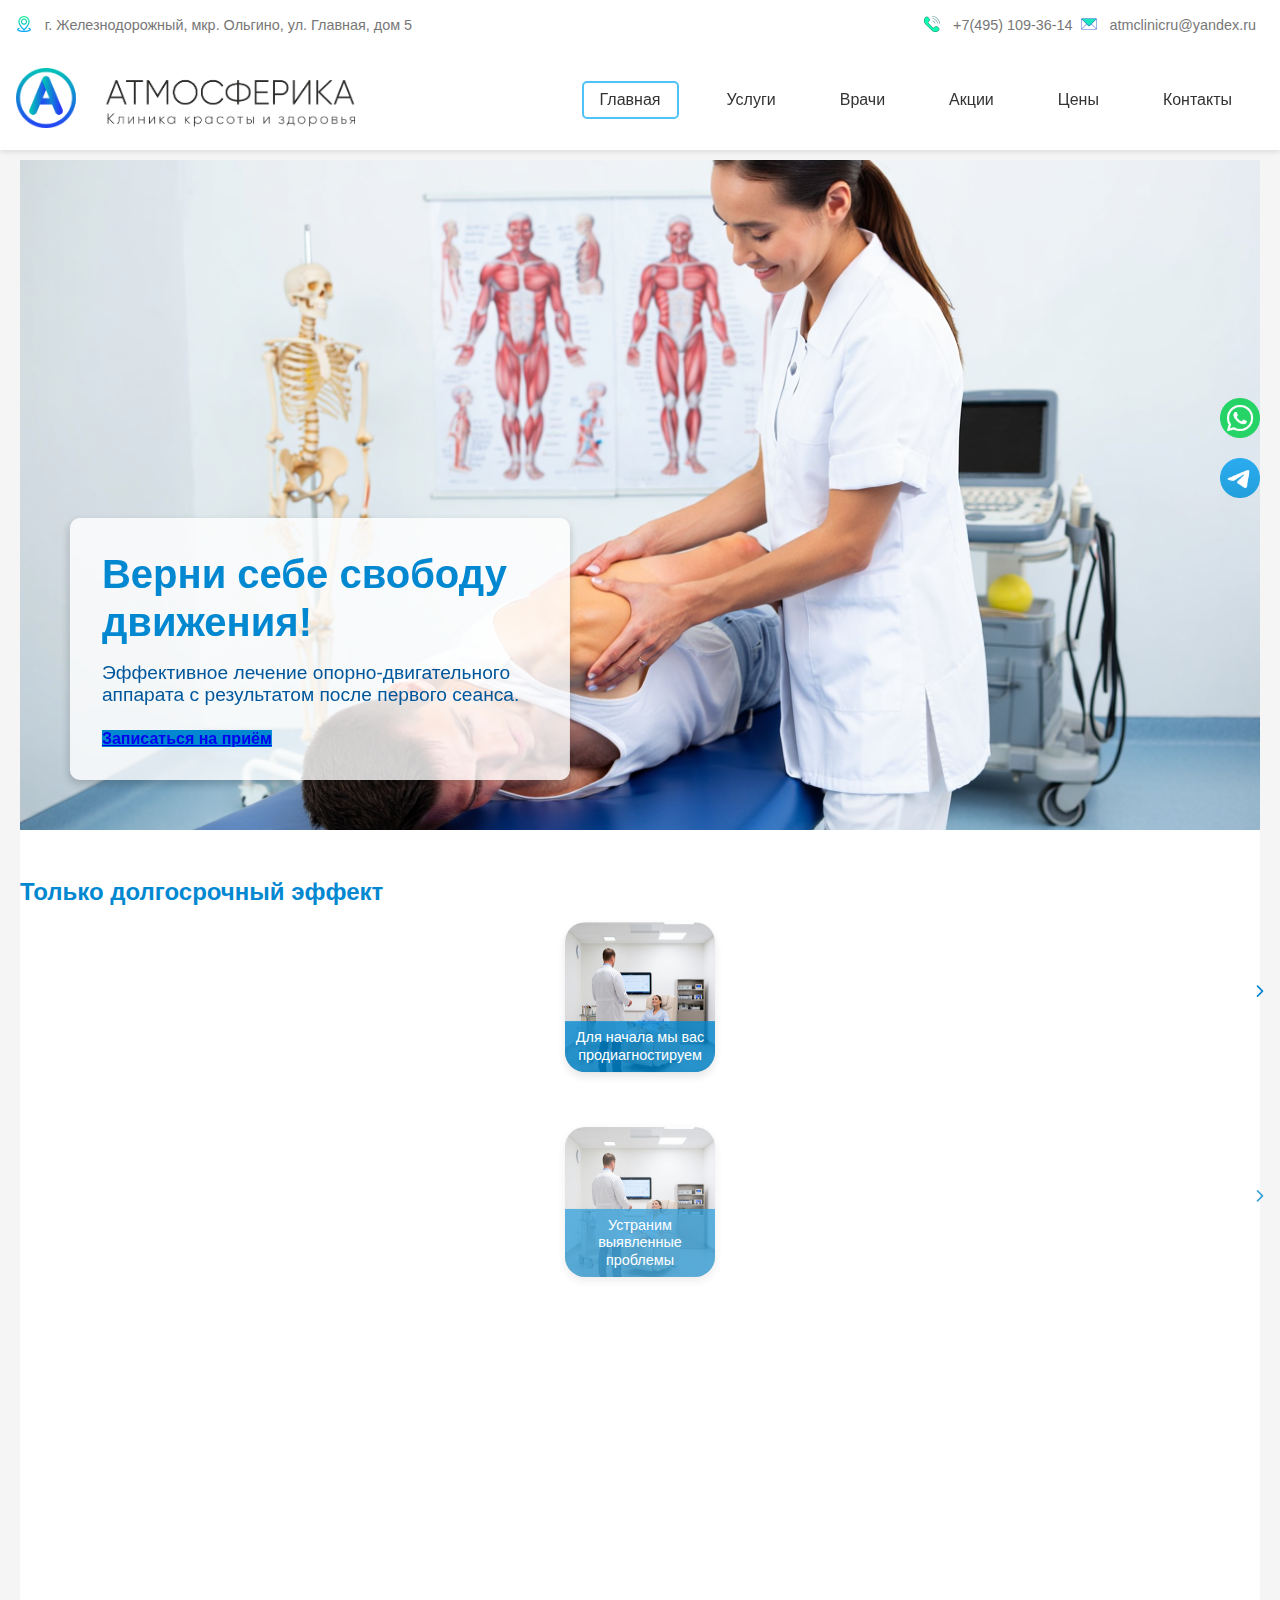
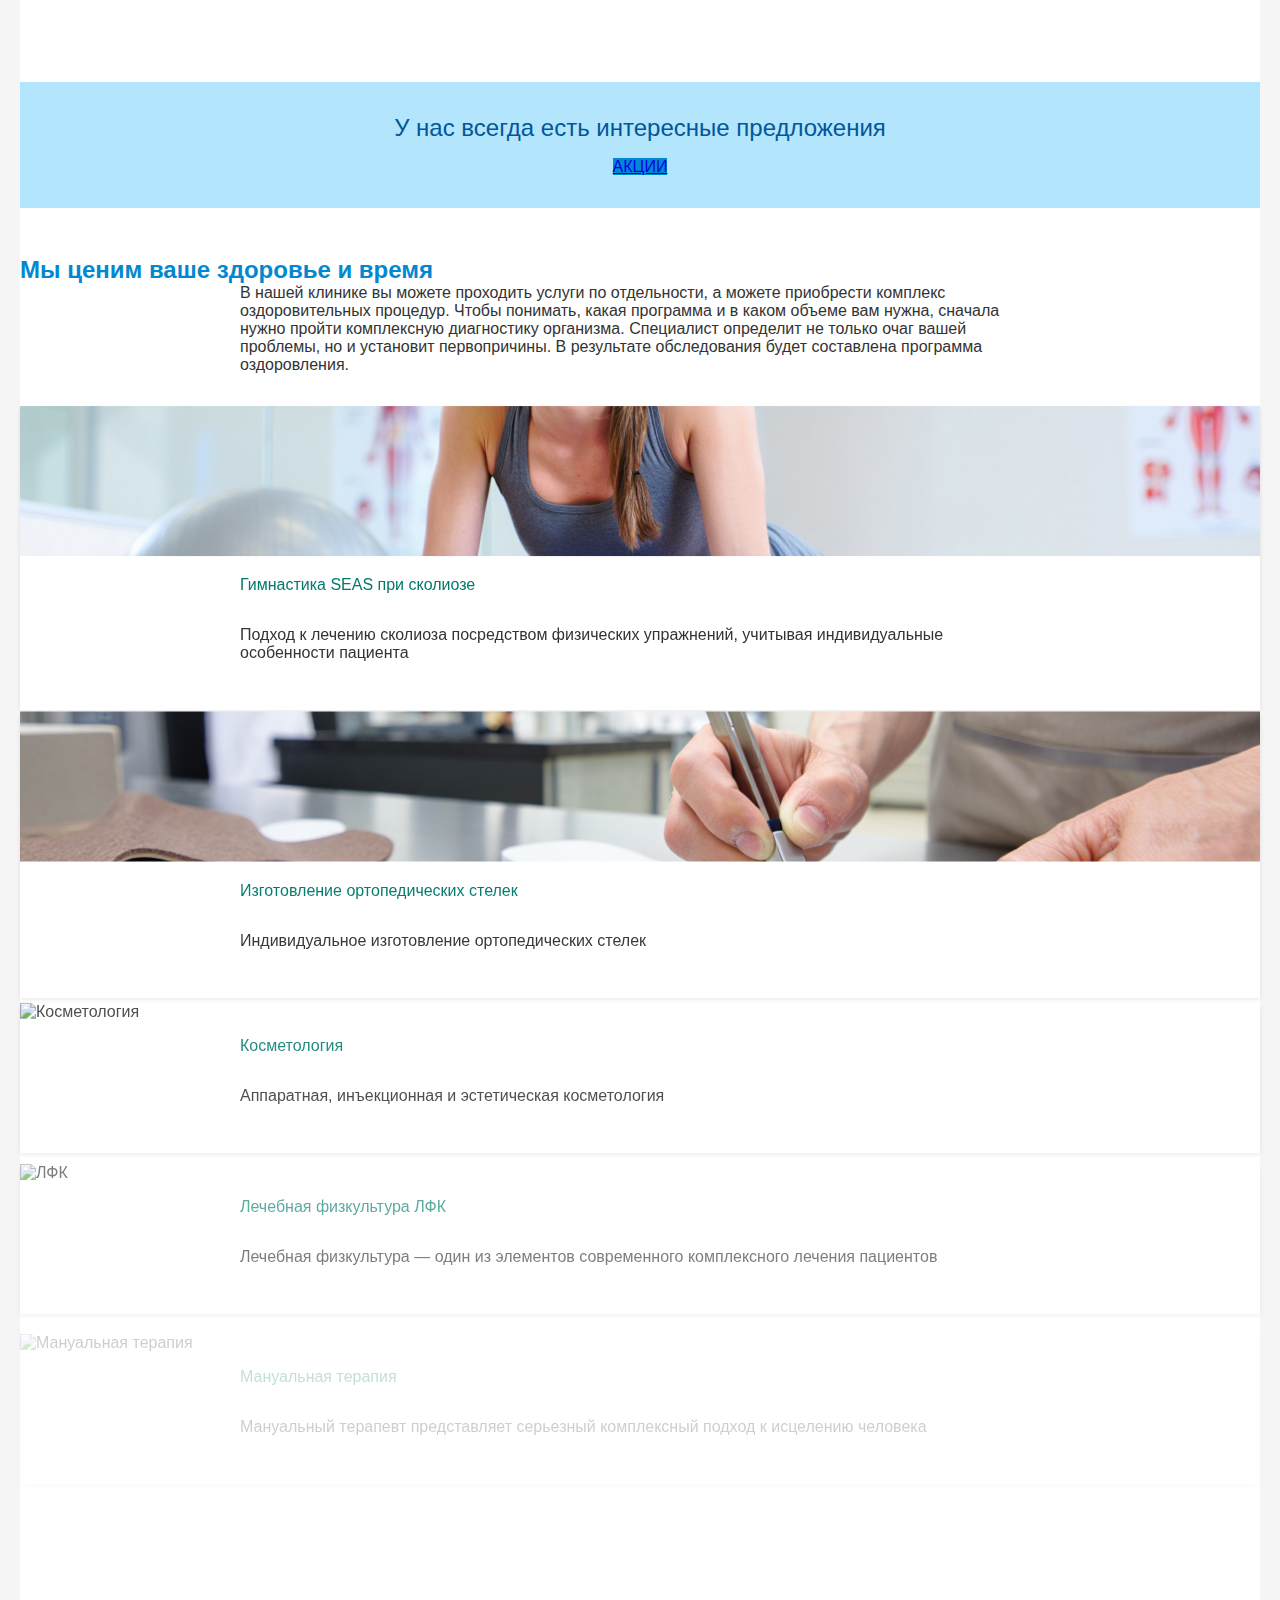
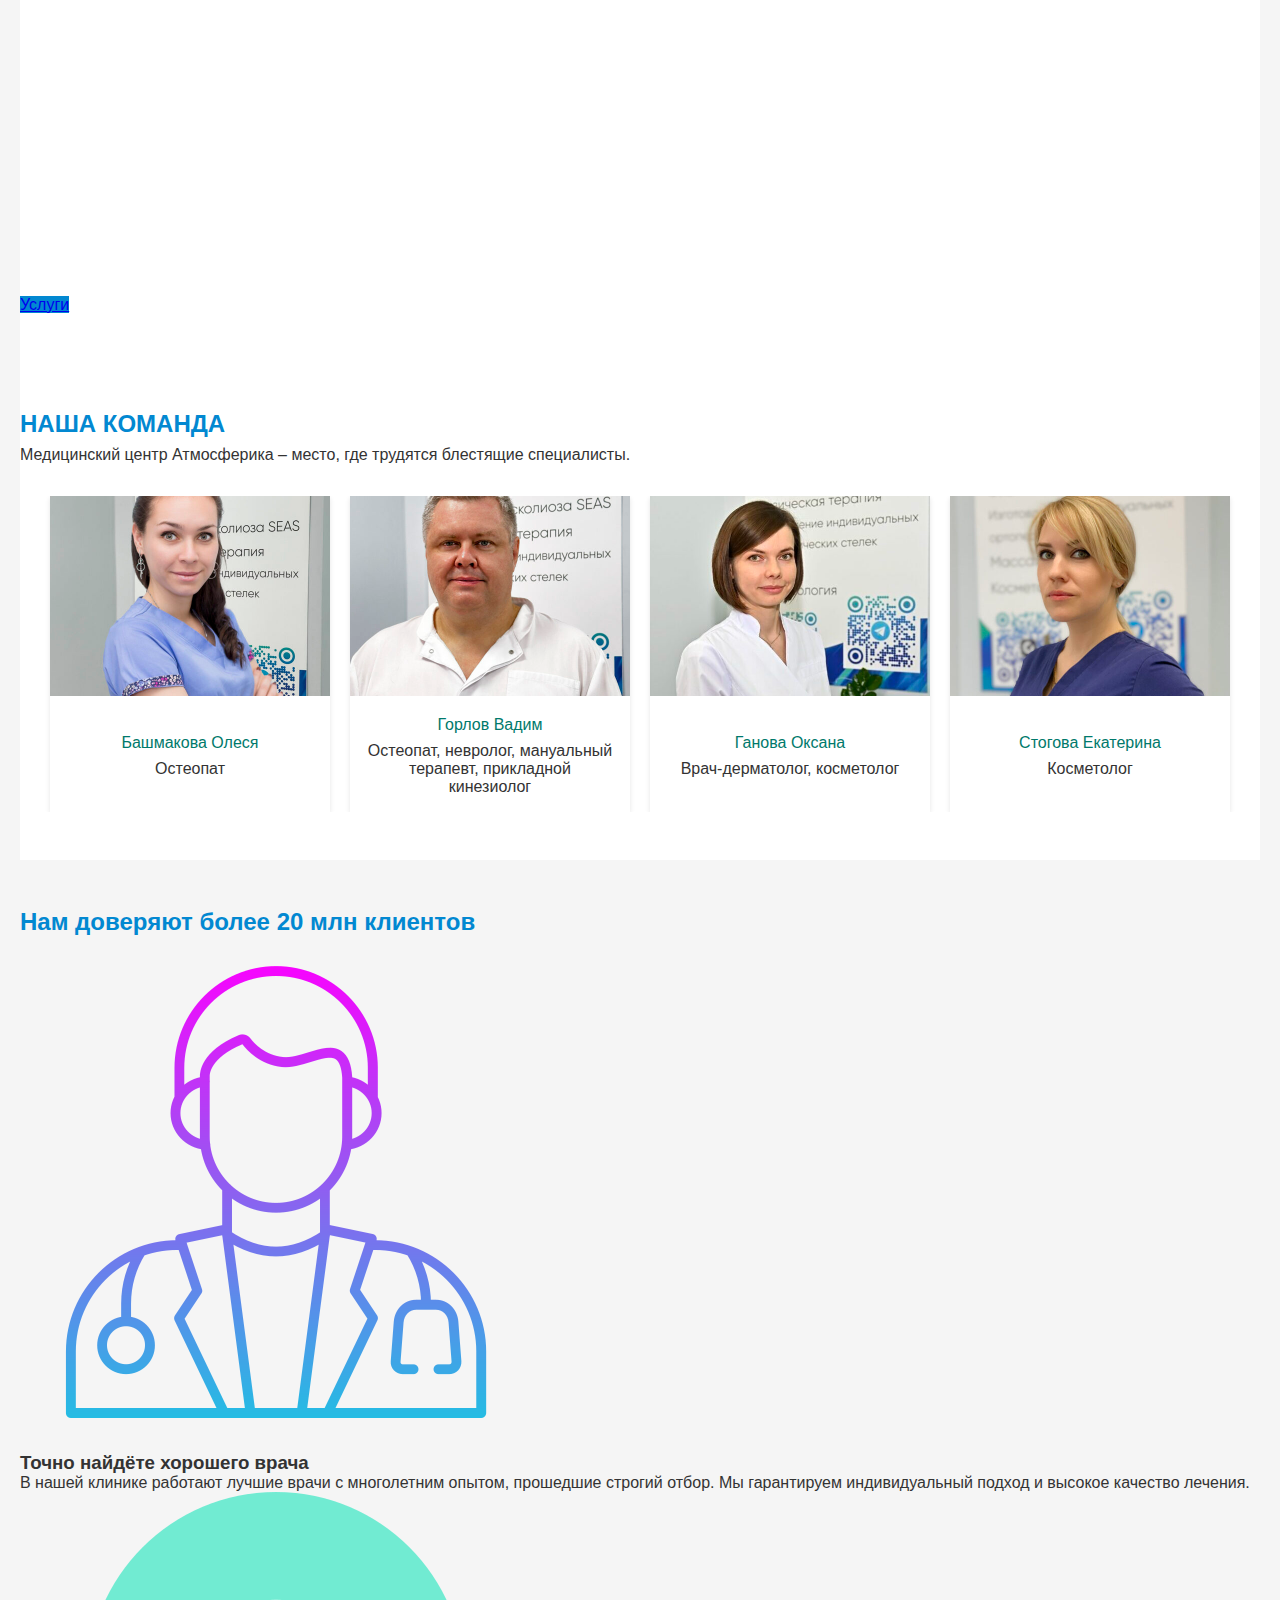
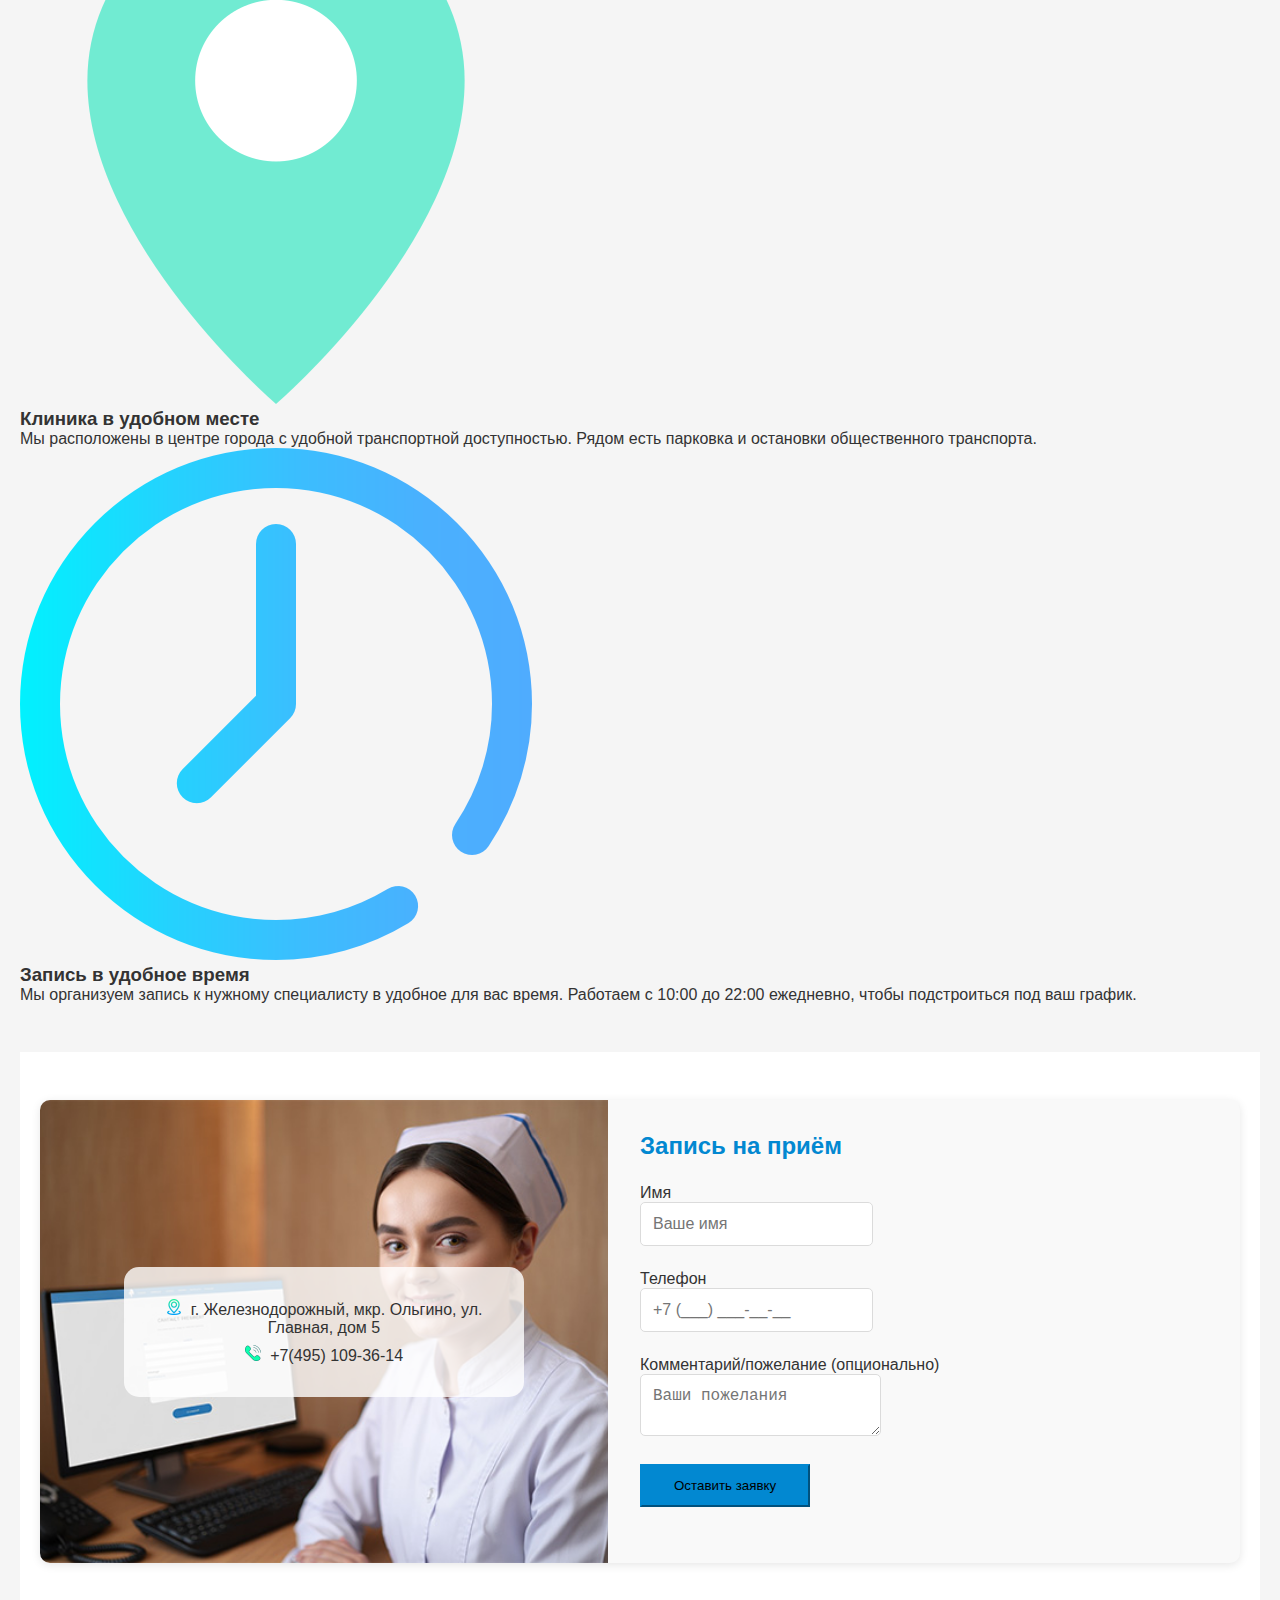
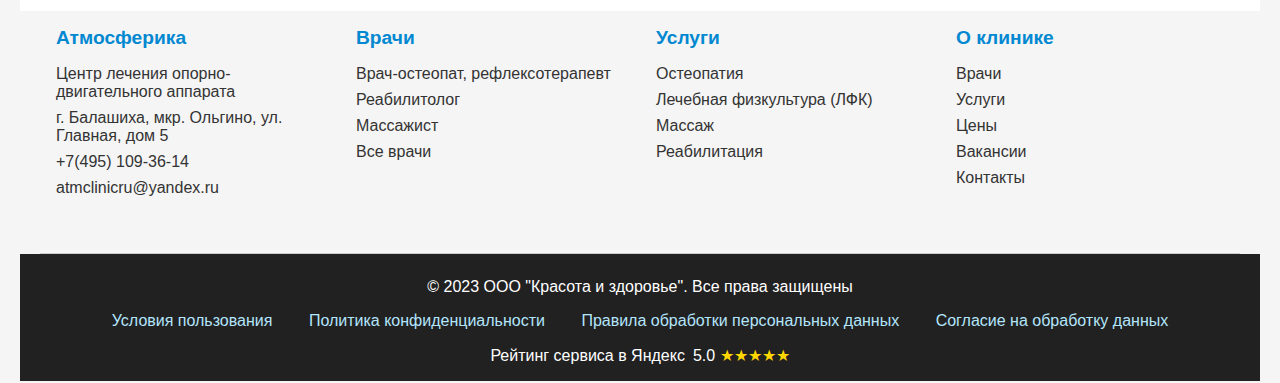
==== commit e65dc2b7: "бновил секцию ам доверяют: уменьшил иконки, выровнял текст, поправил стили" ====
--- a/index.html
+++ b/index.html
@@ -285,33 +285,39 @@
       </div>
     </section>
 
-    <!-- Секция "Нам доверяют" -->
-  <section id="trust" class="trust section">
-    <h2 class="title is-4 has-text-centered">Нам доверяют более 20 млн клиентов</h2>
-    <div class="columns is-multiline is-mobile trust-columns">
-      <div class="column is-4-desktop is-12-mobile trust-item">
-        <div class="trust-content">
-          <span class="trust-icon"><img src="img/doctor-icon.png" alt="Врач"></span>
+   <!-- Секция "Нам доверяют" -->
+<section id="trust" class="trust section">
+  <h2 class="title is-4 has-text-centered">Нам доверяют более 20 млн клиентов</h2>
+  <div class="columns is-multiline is-mobile trust-columns">
+    <div class="column is-4-desktop is-12-mobile trust-item">
+      <div class="trust-content">
+        <span class="trust-icon"><img src="img/doctor-icon.png" alt="Врач"></span>
+        <div class="trust-text">
           <h3 class="trust-title">Точно найдёте хорошего врача</h3>
           <p>В нашей клинике работают лучшие врачи с многолетним опытом, прошедшие строгий отбор. Мы гарантируем индивидуальный подход и высокое качество лечения.</p>
         </div>
       </div>
-      <div class="column is-4-desktop is-12-mobile trust-item">
-        <div class="trust-content">
-          <span class="trust-icon"><img src="img/location-icon.png" alt="Карта"></span>
+    </div>
+    <div class="column is-4-desktop is-12-mobile trust-item">
+      <div class="trust-content">
+        <span class="trust-icon"><img src="img/location-icon.png" alt="Карта"></span>
+        <div class="trust-text">
           <h3 class="trust-title">Клиника в удобном месте</h3>
           <p>Мы расположены в центре города с удобной транспортной доступностью. Рядом есть парковка и остановки общественного транспорта.</p>
         </div>
       </div>
-      <div class="column is-4-desktop is-12-mobile trust-item">
-        <div class="trust-content">
-          <span class="trust-icon"><img src="img/time-icon.png" alt="Время"></span>
+    </div>
+    <div class="column is-4-desktop is-12-mobile trust-item">
+      <div class="trust-content">
+        <span class="trust-icon"><img src="img/time-icon.png" alt="Время"></span>
+        <div class="trust-text">
           <h3 class="trust-title">Запись в удобное время</h3>
           <p>Мы организуем запись к нужному специалисту в удобное для вас время. Работаем с 10:00 до 22:00 ежедневно, чтобы подстроиться под ваш график.</p>
         </div>
       </div>
     </div>
-  </section>
+  </div>
+</section>
   
 
     <!-- Форма -->
--- a/css/styles.css
+++ b/css/styles.css
@@ -91,5 +91,69 @@
     width: 20px;
     height: 20px;
   }
-
+  .trust.section {
+    padding: 3rem 1.5rem;
+    background-color: #f9f9f9;
+  }
+  
+  .trust-columns {
+    display: flex;
+    justify-content: center;
+    gap: 2rem;
+  }
+  
+  .trust-item {
+    background-color: white;
+    border-radius: 10px;
+    padding: 1.5rem;
+    box-shadow: 0 2px 8px rgba(0, 0, 0, 0.1);
+    transition: transform 0.3s ease;
+  }
+  
+  .trust-item:hover {
+    transform: translateY(-5px);
+  }
+  
+  .trust-content {
+    display: flex;
+    align-items: center;
+    gap: 1rem;
+  }
+  
+  .trust-icon img {
+    width: 24px; /* Уменьшаем размер иконки */
+    height: 24px;
+  }
+  
+  .trust-text {
+    flex: 1; /* Текст занимает оставшееся пространство */
+  }
+  
+  .trust-title {
+    font-size: 1.25rem;
+    font-weight: bold;
+    margin: 0; /* Убираем лишние отступы */
+  }
+  
+  .trust-text p {
+    font-size: 0.9rem;
+    color: #666;
+    margin: 0.25rem 0 0 0; /* Минимальный отступ сверху */
+  }
+  
+  /* Адаптивность */
+  @media (max-width: 768px) {
+    .trust-columns {
+      flex-direction: column;
+      gap: 1rem;
+    }
+  
+    .trust-item {
+      width: 100%;
+    }
+  
+    .trust-content {
+      gap: 0.75rem;
+    }
+  }
 }